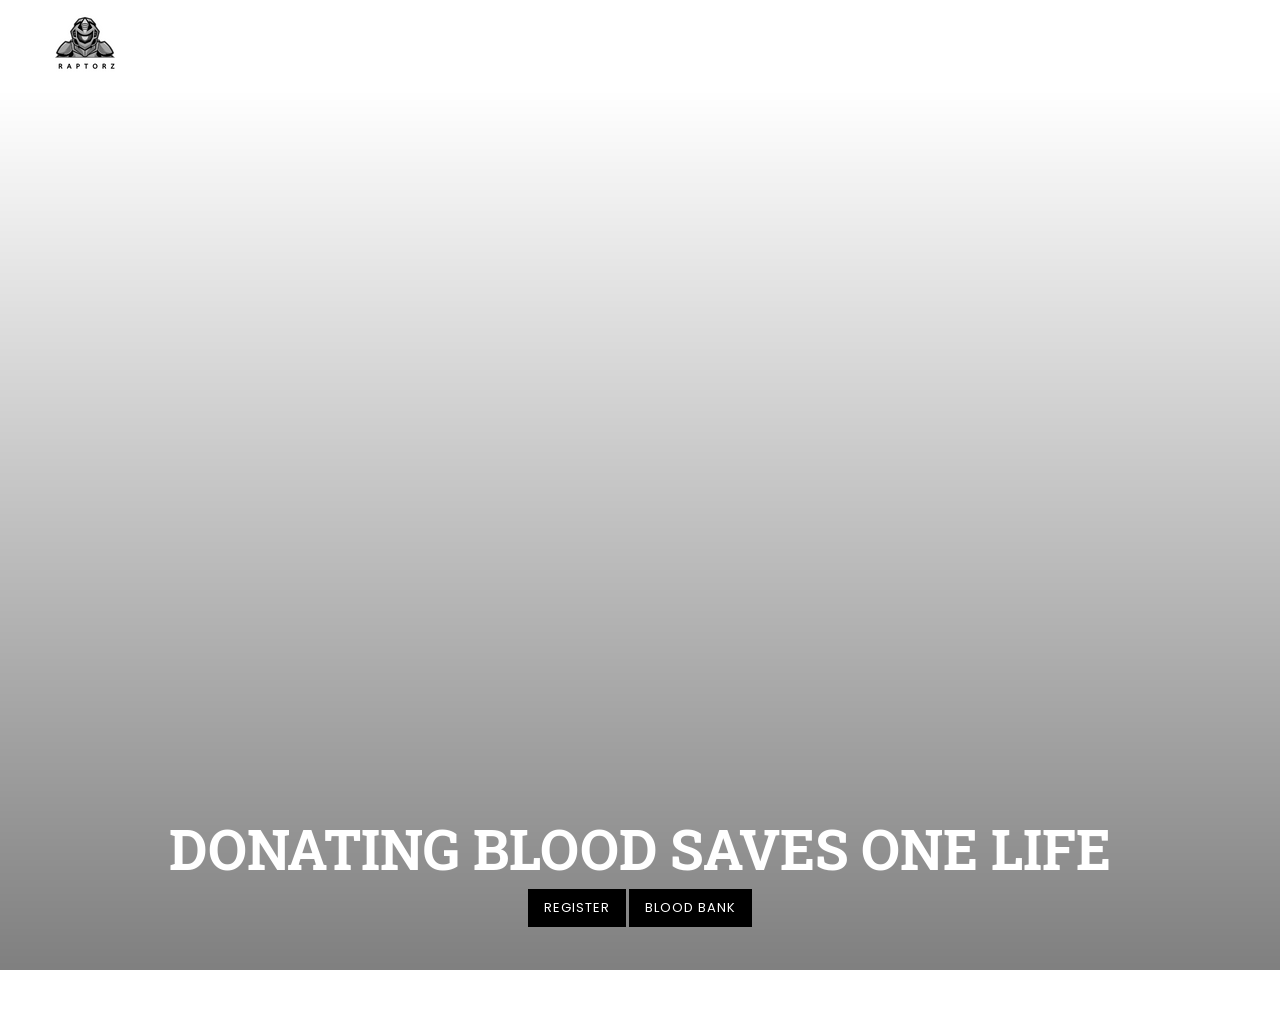
==== index.html @ 418ac095 "Add files via upload" ====
<!DOCTYPE html>
<html class="no-js" lang="en">
<head>
<meta http-equiv="Content-Type" content="text/html; charset=utf-8" />
<meta http-equiv="x-ua-compatible" content="ie=edge">
<title>Blood &ndash; Donor</title>
<meta name="description" content="description">
<meta name="viewport" content="width=device-width, initial-scale=1">
<!-- Favicon -->
<link rel="shortcut icon" href="assets/images/favicon.png" />
<!-- Plugins CSS -->
<link rel="stylesheet" href="assets/css/plugins.css">
<!-- Bootstap CSS -->
<link rel="stylesheet" href="assets/css/bootstrap.min.css">
<!-- Main Style CSS -->
<link rel="stylesheet" href="assets/css/style.css">
<link rel="stylesheet" href="assets/css/responsive.css">
</head>
<body class="contact-template page-template belle">
<div class="pageWrapper">
     <!--Header-->
        <div class="header-wrap animated d-flex">
            <div class="container-fluid">        
                <div class="row align-items-center">
                    <!--Desktop Logo-->
                    <div class="logo col-md-2 col-lg-2 d-none d-lg-block">
                        <a href="index.html">
                            <img src="assets/images/RaptorLOGO.png"  />
                        </a>
                    </div>
                    <!--End Desktop Logo-->
                    <div class="col-2 col-sm-3 col-md-3 col-lg-8">
                        <div class="d-block d-lg-none">
                            <button type="button" class="btn--link site-header__menu js-mobile-nav-toggle mobile-nav--open">
                                <i class="icon anm anm-times-l"></i>
                                <i class="anm anm-bars-r"></i>
                            </button>
                        </div>

                    </div>
                    <div class="col-6 col-sm-6 col-md-6 col-lg-2 d-block d-lg-none mobile-logo">
                        <div class="logo">
                            <a href="index.html">
                                <img src="assets/images/RaptorLOGO.png" />
                            </a>
                        </div>
                    </div>
                </div>
            </div>
        </div>
        <!--End Header--> 
    <!--Body Content-->
    <div id="page-content">

    	<div class="slideshow slideshow-wrapper pb-section sliderFull">
        	<div class="home-slideshow">
            	<div class="slide">
                	<div class="blur-up lazyload bg-size">
                        <img class="blur-up lazyload bg-img" data-src="assets/images/ptfbg.png" src="assets/images/ptfbg.png" alt="Shop Our New Collection" title="Shop Our New Collection" />
                        <div class="slideshow__text-wrap slideshow__overlay classic bottom">
                            <div class="slideshow__text-content bottom">
                                <div class="wrap-caption center">
                                        <h1 class="h1 mega-title slideshow__title">Donating blood saves one life</h1>
                                        <a class="btn custom-btn" href="BloodDonor.html">Register</a>
                                        <a class="btn custom-btn" href="https://forms.office.com/Pages/ResponsePage.aspx?id=eGccqP1QKUSh0EuELaYt2qhG_12hrlFEmVTxSHQNQ65UQ1cyWE9VOEJaWlQyM1AzRkZQV09GOU1aQS4u">Blood Bank</a>
                                    </div>
                            </div>
                        </div>
                    </div>
                </div>
            </div>
        </div>
      </div>
    </div>
    
     <!-- Including Jquery -->
     <script src="assets/js/vendor/jquery-3.3.1.min.js"></script>
     <script src="assets/js/vendor/modernizr-3.6.0.min.js"></script>
     <script src="assets/js/vendor/jquery.cookie.js"></script>
     <script src="assets/js/vendor/wow.min.js"></script>
     <!-- Including Javascript -->
     <script src="assets/js/bootstrap.min.js"></script>
     <script src="assets/js/plugins.js"></script>
     <script src="assets/js/popper.min.js"></script>
     <script src="assets/js/lazysizes.js"></script>
     <script src="assets/js/main.js"></script>
</div>
</body>

</html>
---- assets/css/plugins.css ----
.ui-helper-hidden{display:none}.ui-helper-hidden-accessible{border:0;clip:rect(0 0 0 0);height:1px;margin:-1px;overflow:hidden;padding:0;position:absolute;width:1px}.ui-helper-reset{margin:0;padding:0;border:0;outline:0;line-height:1.3;text-decoration:none;font-size:100%;list-style:none}.ui-helper-clearfix:before,.ui-helper-clearfix:after{content:"";display:table;border-collapse:collapse}.ui-helper-clearfix:after{clear:both}.ui-helper-clearfix{min-height:0}.ui-helper-zfix{width:100%;height:100%;top:0;left:0;position:absolute;opacity:0;filter:Alpha(Opacity=0)}.ui-front{z-index:100}.ui-state-disabled{cursor:default!important}.ui-icon{display:block;text-indent:-99999px;overflow:hidden;background-repeat:no-repeat}.ui-widget-overlay{position:fixed;top:0;left:0;width:100%;height:100%}.ui-accordion .ui-accordion-header{display:block;cursor:pointer;position:relative;margin:2px 0 0 0;padding:.5em .5em .5em .7em;min-height:0;font-size:100%}.ui-accordion .ui-accordion-icons{padding-left:2.2em}.ui-accordion .ui-accordion-icons .ui-accordion-icons{padding-left:2.2em}.ui-accordion .ui-accordion-header .ui-accordion-header-icon{position:absolute;left:.5em;top:50%;margin-top:-8px}.ui-accordion .ui-accordion-content{padding:1em 2.2em;border-top:0;overflow:auto}.ui-autocomplete{position:absolute;top:0;left:0;cursor:default}.ui-button{display:inline-block;position:relative;padding:0;line-height:normal;margin-right:.1em;cursor:pointer;vertical-align:middle;text-align:center;overflow:visible}.ui-button,.ui-button:link,.ui-button:visited,.ui-button:hover,.ui-button:active{text-decoration:none}.ui-button-icon-only{width:2.2em}button.ui-button-icon-only{width:2.4em}.ui-button-icons-only{width:3.4em}button.ui-button-icons-only{width:3.7em}.ui-button .ui-button-text{display:block;line-height:normal}.ui-button-text-only .ui-button-text{padding:.4em 1em}.ui-button-icon-only .ui-button-text,.ui-button-icons-only .ui-button-text{padding:.4em;text-indent:-9999999px}.ui-button-text-icon-primary .ui-button-text,.ui-button-text-icons .ui-button-text{padding:.4em 1em .4em 2.1em}.ui-button-text-icon-secondary .ui-button-text,.ui-button-text-icons .ui-button-text{padding:.4em 2.1em .4em 1em}.ui-button-text-icons .ui-button-text{padding-left:2.1em;padding-right:2.1em}input.ui-button{padding:.4em 1em}.ui-button-icon-only .ui-icon,.ui-button-text-icon-primary .ui-icon,.ui-button-text-icon-secondary .ui-icon,.ui-button-text-icons .ui-icon,.ui-button-icons-only .ui-icon{position:absolute;top:50%;margin-top:-8px}.ui-button-icon-only .ui-icon{left:50%;margin-left:-8px}.ui-button-text-icon-primary .ui-button-icon-primary,.ui-button-text-icons .ui-button-icon-primary,.ui-button-icons-only .ui-button-icon-primary{left:.5em}.ui-button-text-icon-secondary .ui-button-icon-secondary,.ui-button-text-icons .ui-button-icon-secondary,.ui-button-icons-only .ui-button-icon-secondary{right:.5em}.ui-buttonset{margin-right:7px}.ui-buttonset .ui-button{margin-left:0;margin-right:-.3em}input.ui-button::-moz-focus-inner,button.ui-button::-moz-focus-inner{border:0;padding:0}.ui-datepicker{width:17em;padding:.2em .2em 0;display:none}.ui-datepicker .ui-datepicker-header{position:relative;padding:.2em 0}.ui-datepicker .ui-datepicker-prev,.ui-datepicker .ui-datepicker-next{position:absolute;top:2px;width:1.8em;height:1.8em}.ui-datepicker .ui-datepicker-prev-hover,.ui-datepicker .ui-datepicker-next-hover{top:1px}.ui-datepicker .ui-datepicker-prev{left:2px}.ui-datepicker .ui-datepicker-next{right:2px}.ui-datepicker .ui-datepicker-prev-hover{left:1px}.ui-datepicker .ui-datepicker-next-hover{right:1px}.ui-datepicker .ui-datepicker-prev span,.ui-datepicker .ui-datepicker-next span{display:block;position:absolute;left:50%;margin-left:-8px;top:50%;margin-top:-8px}.ui-datepicker .ui-datepicker-title{margin:0 2.3em;line-height:1.8em;text-align:center}.ui-datepicker .ui-datepicker-title select{font-size:1em;margin:1px 0}.ui-datepicker select.ui-datepicker-month,.ui-datepicker select.ui-datepicker-year{width:45%}.ui-datepicker table{width:100%;font-size:.9em;border-collapse:collapse;margin:0 0 .4em}.ui-datepicker th{padding:.7em .3em;text-align:center;font-weight:700;border:0}.ui-datepicker td{border:0;padding:1px}.ui-datepicker td span,.ui-datepicker td a{display:block;padding:.2em;text-align:right;text-decoration:none}.ui-datepicker .ui-datepicker-buttonpane{background-image:none;margin:.7em 0 0 0;padding:0 .2em;border-left:0;border-right:0;border-bottom:0}.ui-datepicker .ui-datepicker-buttonpane button{float:right;margin:.5em .2em .4em;cursor:pointer;padding:.2em .6em .3em .6em;width:auto;overflow:visible}.ui-datepicker .ui-datepicker-buttonpane button.ui-datepicker-current{float:left}.ui-datepicker.ui-datepicker-multi{width:auto}.ui-datepicker-multi .ui-datepicker-group{float:left}.ui-datepicker-multi .ui-datepicker-group table{width:95%;margin:0 auto .4em}.ui-datepicker-multi-2 .ui-datepicker-group{width:50%}.ui-datepicker-multi-3 .ui-datepicker-group{width:33.3%}.ui-datepicker-multi-4 .ui-datepicker-group{width:25%}.ui-datepicker-multi .ui-datepicker-group-last .ui-datepicker-header,.ui-datepicker-multi .ui-datepicker-group-middle .ui-datepicker-header{border-left-width:0}.ui-datepicker-multi .ui-datepicker-buttonpane{clear:left}.ui-datepicker-row-break{clear:both;width:100%;font-size:0}.ui-datepicker-rtl{direction:rtl}.ui-datepicker-rtl .ui-datepicker-prev{right:2px;left:auto}.ui-datepicker-rtl .ui-datepicker-next{left:2px;right:auto}.ui-datepicker-rtl .ui-datepicker-prev:hover{right:1px;left:auto}.ui-datepicker-rtl .ui-datepicker-next:hover{left:1px;right:auto}.ui-datepicker-rtl .ui-datepicker-buttonpane{clear:right}.ui-datepicker-rtl .ui-datepicker-buttonpane button{float:left}.ui-datepicker-rtl .ui-datepicker-buttonpane button.ui-datepicker-current,.ui-datepicker-rtl .ui-datepicker-group{float:right}.ui-datepicker-rtl .ui-datepicker-group-last .ui-datepicker-header,.ui-datepicker-rtl .ui-datepicker-group-middle .ui-datepicker-header{border-right-width:0;border-left-width:1px}.ui-dialog{overflow:hidden;position:absolute;top:0;left:0;padding:.2em;outline:0}.ui-dialog .ui-dialog-titlebar{padding:.4em 1em;position:relative}.ui-dialog .ui-dialog-title{float:left;margin:.1em 0;white-space:nowrap;width:90%;overflow:hidden;text-overflow:ellipsis}.ui-dialog .ui-dialog-titlebar-close{position:absolute;right:.3em;top:50%;width:20px;margin:-10px 0 0 0;padding:1px;height:20px}.ui-dialog .ui-dialog-content{position:relative;border:0;padding:.5em 1em;background:none;overflow:auto}.ui-dialog .ui-dialog-buttonpane{text-align:left;border-width:1px 0 0 0;background-image:none;margin-top:.5em;padding:.3em 1em .5em .4em}.ui-dialog .ui-dialog-buttonpane .ui-dialog-buttonset{float:right}.ui-dialog .ui-dialog-buttonpane button{margin:.5em .4em .5em 0;cursor:pointer}.ui-dialog .ui-resizable-se{width:12px;height:12px;right:-5px;bottom:-5px;background-position:16px 16px}.ui-draggable .ui-dialog-titlebar{cursor:move}.ui-draggable-handle{-ms-touch-action:none;touch-action:none}.ui-menu{list-style:none;padding:0;margin:0;display:block;outline:none}.ui-menu .ui-menu{position:absolute}.ui-menu .ui-menu-item{position:relative;margin:0;padding:3px 1em 3px .4em;cursor:pointer;min-height:0;list-style-image:url([data-uri])}.ui-menu .ui-menu-divider{margin:5px 0;height:0;font-size:0;line-height:0;border-width:1px 0 0 0}.ui-menu .ui-state-focus,.ui-menu .ui-state-active{margin:-1px}.ui-menu-icons{position:relative}.ui-menu-icons .ui-menu-item{padding-left:2em}.ui-menu .ui-icon{position:absolute;top:0;bottom:0;left:.2em;margin:auto 0}.ui-menu .ui-menu-icon{left:auto;right:0}.ui-progressbar{height:2em;text-align:left;overflow:hidden}.ui-progressbar .ui-progressbar-value{margin:-1px;height:100%}.ui-progressbar .ui-progressbar-overlay{background:url([data-uri]);height:100%;filter:alpha(opacity=25);opacity:.25}.ui-progressbar-indeterminate .ui-progressbar-value{background-image:none}.ui-resizable{position:relative}.ui-resizable-handle{position:absolute;font-size:.1px;display:block;-ms-touch-action:none;touch-action:none}.ui-resizable-disabled .ui-resizable-handle,.ui-resizable-autohide .ui-resizable-handle{display:none}.ui-resizable-n{cursor:n-resize;height:7px;width:100%;top:-5px;left:0}.ui-resizable-s{cursor:s-resize;height:7px;width:100%;bottom:-5px;left:0}.ui-resizable-e{cursor:e-resize;width:7px;right:-5px;top:0;height:100%}.ui-resizable-w{cursor:w-resize;width:7px;left:-5px;top:0;height:100%}.ui-resizable-se{cursor:se-resize;width:12px;height:12px;right:1px;bottom:1px}.ui-resizable-sw{cursor:sw-resize;width:9px;height:9px;left:-5px;bottom:-5px}.ui-resizable-nw{cursor:nw-resize;width:9px;height:9px;left:-5px;top:-5px}.ui-resizable-ne{cursor:ne-resize;width:9px;height:9px;right:-5px;top:-5px}.ui-selectable{-ms-touch-action:none;touch-action:none}.ui-selectable-helper{position:absolute;z-index:100;border:1px dotted black}.ui-selectmenu-menu{padding:0;margin:0;position:absolute;top:0;left:0;display:none}.ui-selectmenu-menu .ui-menu{overflow:auto;overflow-x:hidden;padding-bottom:1px}.ui-selectmenu-menu .ui-menu .ui-selectmenu-optgroup{font-size:1em;font-weight:700;line-height:1.5;padding:2px .4em;margin:.5em 0 0 0;height:auto;border:0}.ui-selectmenu-open{display:block}.ui-selectmenu-button{display:inline-block;overflow:hidden;position:relative;text-decoration:none;cursor:pointer}.ui-selectmenu-button span.ui-icon{right:.5em;left:auto;margin-top:-8px;position:absolute;top:50%}.ui-selectmenu-button span.ui-selectmenu-text{text-align:left;padding:.4em 2.1em .4em 1em;display:block;line-height:1.4;overflow:hidden;text-overflow:ellipsis;white-space:nowrap}.ui-slider{position:relative;text-align:left}.ui-slider .ui-slider-handle{position:absolute;z-index:2;width:1.2em;height:1.2em;cursor:default;-ms-touch-action:none;touch-action:none}.ui-slider .ui-slider-range{position:absolute;z-index:1;font-size:.7em;display:block;border:0;background-position:0 0}.ui-slider.ui-state-disabled .ui-slider-handle,.ui-slider.ui-state-disabled .ui-slider-range{filter:inherit}.ui-slider-horizontal{height:.8em}.ui-slider-horizontal .ui-slider-handle{top:-.3em;margin-left:-.6em}.ui-slider-horizontal .ui-slider-range{top:0;height:100%}.ui-slider-horizontal .ui-slider-range-min{left:0}.ui-slider-horizontal .ui-slider-range-max{right:0}.ui-slider-vertical{width:.8em;height:100px}.ui-slider-vertical .ui-slider-handle{left:-.3em;margin-left:0;margin-bottom:-.6em}.ui-slider-vertical .ui-slider-range{left:0;width:100%}.ui-slider-vertical .ui-slider-range-min{bottom:0}.ui-slider-vertical .ui-slider-range-max{top:0}.ui-sortable-handle{-ms-touch-action:none;touch-action:none}.ui-spinner{position:relative;display:inline-block;overflow:hidden;padding:0;vertical-align:middle}.ui-spinner-input{border:none;background:none;color:inherit;padding:0;margin:.2em 0;vertical-align:middle;margin-left:.4em;margin-right:22px}.ui-spinner-button{width:16px;height:50%;font-size:.5em;padding:0;margin:0;text-align:center;position:absolute;cursor:default;display:block;overflow:hidden;right:0}.ui-spinner a.ui-spinner-button{border-top:none;border-bottom:none;border-right:none}.ui-spinner .ui-icon{position:absolute;margin-top:-8px;top:50%;left:0}.ui-spinner-up{top:0}.ui-spinner-down{bottom:0}.ui-spinner .ui-icon-triangle-1-s{background-position:-65px -16px}.ui-tabs{position:relative;padding:.2em}.ui-tabs .ui-tabs-nav{margin:0;padding:.2em .2em 0}.ui-tabs .ui-tabs-nav li{list-style:none;float:left;position:relative;top:0;margin:1px .2em 0 0;border-bottom-width:0;padding:0;white-space:nowrap}.ui-tabs .ui-tabs-nav .ui-tabs-anchor{float:left;padding:.5em 1em;text-decoration:none}.ui-tabs .ui-tabs-nav li.ui-tabs-active{margin-bottom:-1px;padding-bottom:1px}.ui-tabs .ui-tabs-nav li.ui-tabs-active .ui-tabs-anchor,.ui-tabs .ui-tabs-nav li.ui-state-disabled .ui-tabs-anchor,.ui-tabs .ui-tabs-nav li.ui-tabs-loading .ui-tabs-anchor{cursor:text}.ui-tabs-collapsible .ui-tabs-nav li.ui-tabs-active .ui-tabs-anchor{cursor:pointer}.ui-tabs .ui-tabs-panel{display:block;border-width:0;padding:1em 1.4em;background:none}.ui-tooltip{padding:8px;position:absolute;z-index:9999;max-width:300px;-webkit-box-shadow:0 0 5px #aaa;box-shadow:0 0 5px #aaa}body .ui-tooltip{border-width:2px}.ui-widget{font-family:Verdana,Arial,sans-serif;font-size:1.1em}.ui-widget .ui-widget{font-size:1em}.ui-widget input,.ui-widget select,.ui-widget textarea,.ui-widget button{font-family:Verdana,Arial,sans-serif;font-size:1em}.ui-widget-content{border:1px solid #aaa;background:#fff;color:#222}.ui-widget-content a{color:#222}.ui-widget-header{border:1px solid #aaa;background:#ccc;color:#222;font-weight:700}.ui-widget-header a{color:#222}.ui-state-default,.ui-widget-content .ui-state-default,.ui-widget-header .ui-state-default{border:1px solid #d3d3d3;background:#e6e6e6;font-weight:400;color:#555}.ui-state-default a,.ui-state-default a:link,.ui-state-default a:visited{color:#555;text-decoration:none}.ui-state-hover,.ui-widget-content .ui-state-hover,.ui-widget-header .ui-state-hover,.ui-state-focus,.ui-widget-content .ui-state-focus,.ui-widget-header .ui-state-focus{border:1px solid #999;background:#dadada;font-weight:400;color:#212121}.ui-state-hover a,.ui-state-hover a:hover,.ui-state-hover a:link,.ui-state-hover a:visited,.ui-state-focus a,.ui-state-focus a:hover,.ui-state-focus a:link,.ui-state-focus a:visited{color:#212121;text-decoration:none}.ui-state-active,.ui-widget-content .ui-state-active,.ui-widget-header .ui-state-active{border:1px solid #aaa;background:#fff;font-weight:400;color:#212121}.ui-state-active a,.ui-state-active a:link,.ui-state-active a:visited{color:#212121;text-decoration:none}.ui-state-highlight,.ui-widget-content .ui-state-highlight,.ui-widget-header .ui-state-highlight{border:1px solid #fcefa1;background:#fbf9ee;color:#363636}.ui-state-highlight a,.ui-widget-content .ui-state-highlight a,.ui-widget-header .ui-state-highlight a{color:#363636}.ui-state-error,.ui-widget-content .ui-state-error,.ui-widget-header .ui-state-error{border:1px solid #cd0a0a;background:#fef1ec;color:#cd0a0a}.ui-state-error a,.ui-widget-content .ui-state-error a,.ui-widget-header .ui-state-error a{color:#cd0a0a}.ui-state-error-text,.ui-widget-content .ui-state-error-text,.ui-widget-header .ui-state-error-text{color:#cd0a0a}.ui-priority-primary,.ui-widget-content .ui-priority-primary,.ui-widget-header .ui-priority-primary{font-weight:700}.ui-priority-secondary,.ui-widget-content .ui-priority-secondary,.ui-widget-header .ui-priority-secondary{opacity:.7;filter:Alpha(Opacity=70);font-weight:400}.ui-state-disabled,.ui-widget-content .ui-state-disabled,.ui-widget-header .ui-state-disabled{opacity:.35;filter:Alpha(Opacity=35);background-image:none}.ui-state-disabled .ui-icon{filter:Alpha(Opacity=35)}.ui-icon{width:16px;height:16px}.ui-icon,.ui-widget-content .ui-icon{background-image:url(images/ui-icons_222222_256x240.png)}.ui-widget-header .ui-icon{background-image:url(images/ui-icons_222222_256x240.png)}.ui-state-default .ui-icon{background-image:url(images/ui-icons_888888_256x240.png)}.ui-state-hover .ui-icon,.ui-state-focus .ui-icon{background-image:url(images/ui-icons_454545_256x240.png)}.ui-state-active .ui-icon{background-image:url(images/ui-icons_454545_256x240.png)}.ui-state-highlight .ui-icon{background-image:url(images/ui-icons_2e83ff_256x240.png)}.ui-state-error .ui-icon,.ui-state-error-text .ui-icon{background-image:url(images/ui-icons_cd0a0a_256x240.png)}.ui-icon-blank{background-position:16px 16px}.ui-icon-carat-1-n{background-position:0 0}.ui-icon-carat-1-ne{background-position:-16px 0}.ui-icon-carat-1-e{background-position:-32px 0}.ui-icon-carat-1-se{background-position:-48px 0}.ui-icon-carat-1-s{background-position:-64px 0}.ui-icon-carat-1-sw{background-position:-80px 0}.ui-icon-carat-1-w{background-position:-96px 0}.ui-icon-carat-1-nw{background-position:-112px 0}.ui-icon-carat-2-n-s{background-position:-128px 0}.ui-icon-carat-2-e-w{background-position:-144px 0}.ui-icon-triangle-1-n{background-position:0 -16px}.ui-icon-triangle-1-ne{background-position:-16px -16px}.ui-icon-triangle-1-e{background-position:-32px -16px}.ui-icon-triangle-1-se{background-position:-48px -16px}.ui-icon-triangle-1-s{background-position:-64px -16px}.ui-icon-triangle-1-sw{background-position:-80px -16px}.ui-icon-triangle-1-w{background-position:-96px -16px}.ui-icon-triangle-1-nw{background-position:-112px -16px}.ui-icon-triangle-2-n-s{background-position:-128px -16px}.ui-icon-triangle-2-e-w{background-position:-144px -16px}.ui-icon-arrow-1-n{background-position:0 -32px}.ui-icon-arrow-1-ne{background-position:-16px -32px}.ui-icon-arrow-1-e{background-position:-32px -32px}.ui-icon-arrow-1-se{background-position:-48px -32px}.ui-icon-arrow-1-s{background-position:-64px -32px}.ui-icon-arrow-1-sw{background-position:-80px -32px}.ui-icon-arrow-1-w{background-position:-96px -32px}.ui-icon-arrow-1-nw{background-position:-112px -32px}.ui-icon-arrow-2-n-s{background-position:-128px -32px}.ui-icon-arrow-2-ne-sw{background-position:-144px -32px}.ui-icon-arrow-2-e-w{background-position:-160px -32px}.ui-icon-arrow-2-se-nw{background-position:-176px -32px}.ui-icon-arrowstop-1-n{background-position:-192px -32px}.ui-icon-arrowstop-1-e{background-position:-208px -32px}.ui-icon-arrowstop-1-s{background-position:-224px -32px}.ui-icon-arrowstop-1-w{background-position:-240px -32px}.ui-icon-arrowthick-1-n{background-position:0 -48px}.ui-icon-arrowthick-1-ne{background-position:-16px -48px}.ui-icon-arrowthick-1-e{background-position:-32px -48px}.ui-icon-arrowthick-1-se{background-position:-48px -48px}.ui-icon-arrowthick-1-s{background-position:-64px -48px}.ui-icon-arrowthick-1-sw{background-position:-80px -48px}.ui-icon-arrowthick-1-w{background-position:-96px -48px}.ui-icon-arrowthick-1-nw{background-position:-112px -48px}.ui-icon-arrowthick-2-n-s{background-position:-128px -48px}.ui-icon-arrowthick-2-ne-sw{background-position:-144px -48px}.ui-icon-arrowthick-2-e-w{background-position:-160px -48px}.ui-icon-arrowthick-2-se-nw{background-position:-176px -48px}.ui-icon-arrowthickstop-1-n{background-position:-192px -48px}.ui-icon-arrowthickstop-1-e{background-position:-208px -48px}.ui-icon-arrowthickstop-1-s{background-position:-224px -48px}.ui-icon-arrowthickstop-1-w{background-position:-240px -48px}.ui-icon-arrowreturnthick-1-w{background-position:0 -64px}.ui-icon-arrowreturnthick-1-n{background-position:-16px -64px}.ui-icon-arrowreturnthick-1-e{background-position:-32px -64px}.ui-icon-arrowreturnthick-1-s{background-position:-48px -64px}.ui-icon-arrowreturn-1-w{background-position:-64px -64px}.ui-icon-arrowreturn-1-n{background-position:-80px -64px}.ui-icon-arrowreturn-1-e{background-position:-96px -64px}.ui-icon-arrowreturn-1-s{background-position:-112px -64px}.ui-icon-arrowrefresh-1-w{background-position:-128px -64px}.ui-icon-arrowrefresh-1-n{background-position:-144px -64px}.ui-icon-arrowrefresh-1-e{background-position:-160px -64px}.ui-icon-arrowrefresh-1-s{background-position:-176px -64px}.ui-icon-arrow-4{background-position:0 -80px}.ui-icon-arrow-4-diag{background-position:-16px -80px}.ui-icon-extlink{background-position:-32px -80px}.ui-icon-newwin{background-position:-48px -80px}.ui-icon-refresh{background-position:-64px -80px}.ui-icon-shuffle{background-position:-80px -80px}.ui-icon-transfer-e-w{background-position:-96px -80px}.ui-icon-transferthick-e-w{background-position:-112px -80px}.ui-icon-folder-collapsed{background-position:0 -96px}.ui-icon-folder-open{background-position:-16px -96px}.ui-icon-document{background-position:-32px -96px}.ui-icon-document-b{background-position:-48px -96px}.ui-icon-note{background-position:-64px -96px}.ui-icon-mail-closed{background-position:-80px -96px}.ui-icon-mail-open{background-position:-96px -96px}.ui-icon-suitcase{background-position:-112px -96px}.ui-icon-comment{background-position:-128px -96px}.ui-icon-person{background-position:-144px -96px}.ui-icon-print{background-position:-160px -96px}.ui-icon-trash{background-position:-176px -96px}.ui-icon-locked{background-position:-192px -96px}.ui-icon-unlocked{background-position:-208px -96px}.ui-icon-bookmark{background-position:-224px -96px}.ui-icon-tag{background-position:-240px -96px}.ui-icon-home{background-position:0 -112px}.ui-icon-flag{background-position:-16px -112px}.ui-icon-calendar{background-position:-32px -112px}.ui-icon-cart{background-position:-48px -112px}.ui-icon-pencil{background-position:-64px -112px}.ui-icon-clock{background-position:-80px -112px}.ui-icon-disk{background-position:-96px -112px}.ui-icon-calculator{background-position:-112px -112px}.ui-icon-zoomin{background-position:-128px -112px}.ui-icon-zoomout{background-position:-144px -112px}.ui-icon-search{background-position:-160px -112px}.ui-icon-wrench{background-position:-176px -112px}.ui-icon-gear{background-position:-192px -112px}.ui-icon-heart{background-position:-208px -112px}.ui-icon-star{background-position:-224px -112px}.ui-icon-link{background-position:-240px -112px}.ui-icon-cancel{background-position:0 -128px}.ui-icon-plus{background-position:-16px -128px}.ui-icon-plusthick{background-position:-32px -128px}.ui-icon-minus{background-position:-48px -128px}.ui-icon-minusthick{background-position:-64px -128px}.ui-icon-close{background-position:-80px -128px}.ui-icon-closethick{background-position:-96px -128px}.ui-icon-key{background-position:-112px -128px}.ui-icon-lightbulb{background-position:-128px -128px}.ui-icon-scissors{background-position:-144px -128px}.ui-icon-clipboard{background-position:-160px -128px}.ui-icon-copy{background-position:-176px -128px}.ui-icon-contact{background-position:-192px -128px}.ui-icon-image{background-position:-208px -128px}.ui-icon-video{background-position:-224px -128px}.ui-icon-script{background-position:-240px -128px}.ui-icon-alert{background-position:0 -144px}.ui-icon-info{background-position:-16px -144px}.ui-icon-notice{background-position:-32px -144px}.ui-icon-help{background-position:-48px -144px}.ui-icon-check{background-position:-64px -144px}.ui-icon-bullet{background-position:-80px -144px}.ui-icon-radio-on{background-position:-96px -144px}.ui-icon-radio-off{background-position:-112px -144px}.ui-icon-pin-w{background-position:-128px -144px}.ui-icon-pin-s{background-position:-144px -144px}.ui-icon-play{background-position:0 -160px}.ui-icon-pause{background-position:-16px -160px}.ui-icon-seek-next{background-position:-32px -160px}.ui-icon-seek-prev{background-position:-48px -160px}.ui-icon-seek-end{background-position:-64px -160px}.ui-icon-seek-start{background-position:-80px -160px}.ui-icon-seek-first{background-position:-80px -160px}.ui-icon-stop{background-position:-96px -160px}.ui-icon-eject{background-position:-112px -160px}.ui-icon-volume-off{background-position:-128px -160px}.ui-icon-volume-on{background-position:-144px -160px}.ui-icon-power{background-position:0 -176px}.ui-icon-signal-diag{background-position:-16px -176px}.ui-icon-signal{background-position:-32px -176px}.ui-icon-battery-0{background-position:-48px -176px}.ui-icon-battery-1{background-position:-64px -176px}.ui-icon-battery-2{background-position:-80px -176px}.ui-icon-battery-3{background-position:-96px -176px}.ui-icon-circle-plus{background-position:0 -192px}.ui-icon-circle-minus{background-position:-16px -192px}.ui-icon-circle-close{background-position:-32px -192px}.ui-icon-circle-triangle-e{background-position:-48px -192px}.ui-icon-circle-triangle-s{background-position:-64px -192px}.ui-icon-circle-triangle-w{background-position:-80px -192px}.ui-icon-circle-triangle-n{background-position:-96px -192px}.ui-icon-circle-arrow-e{background-position:-112px -192px}.ui-icon-circle-arrow-s{background-position:-128px -192px}.ui-icon-circle-arrow-w{background-position:-144px -192px}.ui-icon-circle-arrow-n{background-position:-160px -192px}.ui-icon-circle-zoomin{background-position:-176px -192px}.ui-icon-circle-zoomout{background-position:-192px -192px}.ui-icon-circle-check{background-position:-208px -192px}.ui-icon-circlesmall-plus{background-position:0 -208px}.ui-icon-circlesmall-minus{background-position:-16px -208px}.ui-icon-circlesmall-close{background-position:-32px -208px}.ui-icon-squaresmall-plus{background-position:-48px -208px}.ui-icon-squaresmall-minus{background-position:-64px -208px}.ui-icon-squaresmall-close{background-position:-80px -208px}.ui-icon-grip-dotted-vertical{background-position:0 -224px}.ui-icon-grip-dotted-horizontal{background-position:-16px -224px}.ui-icon-grip-solid-vertical{background-position:-32px -224px}.ui-icon-grip-solid-horizontal{background-position:-48px -224px}.ui-icon-gripsmall-diagonal-se{background-position:-64px -224px}.ui-icon-grip-diagonal-se{background-position:-80px -224px}.ui-corner-all,.ui-corner-top,.ui-corner-left,.ui-corner-tl{border-top-left-radius:4px}.ui-corner-all,.ui-corner-top,.ui-corner-right,.ui-corner-tr{border-top-right-radius:4px}.ui-corner-all,.ui-corner-bottom,.ui-corner-left,.ui-corner-bl{border-bottom-left-radius:4px}.ui-corner-all,.ui-corner-bottom,.ui-corner-right,.ui-corner-br{border-bottom-right-radius:4px}.ui-widget-overlay{background:#aaa url(images/ui-bg_flat_0_aaaaaa_40x100.png) 50% 50% repeat-x;opacity:.3;filter:Alpha(Opacity=30)}.ui-widget-shadow{margin:-8px 0 0 -8px;padding:8px;background:#aaa url(images/ui-bg_flat_0_aaaaaa_40x100.png) 50% 50% repeat-x;opacity:.3;filter:Alpha(Opacity=30);border-radius:8px}

.animated{-webkit-animation-duration:1s;animation-duration:1s;-webkit-animation-fill-mode:both;animation-fill-mode:both}.animated.infinite{-webkit-animation-iteration-count:infinite;animation-iteration-count:infinite}.animated.hinge{-webkit-animation-duration:2s;animation-duration:2s}.animated.bounceIn,.animated.bounceOut{-webkit-animation-duration:.75s;animation-duration:.75s}.animated.flipOutX,.animated.flipOutY{-webkit-animation-duration:.75s;animation-duration:.75s}@-webkit-keyframes bounce{20%,53%,80%,from,to{-webkit-animation-timing-function:cubic-bezier(.215,.61,.355,1);animation-timing-function:cubic-bezier(.215,.61,.355,1);-webkit-transform:translate3d(0,0,0);transform:translate3d(0,0,0)}40%,43%{-webkit-animation-timing-function:cubic-bezier(.755,.050,.855,.060);animation-timing-function:cubic-bezier(.755,.050,.855,.060);-webkit-transform:translate3d(0,-30px,0);transform:translate3d(0,-30px,0)}70%{-webkit-animation-timing-function:cubic-bezier(.755,.050,.855,.060);animation-timing-function:cubic-bezier(.755,.050,.855,.060);-webkit-transform:translate3d(0,-15px,0);transform:translate3d(0,-15px,0)}90%{-webkit-transform:translate3d(0,-4px,0);transform:translate3d(0,-4px,0)}}@keyframes bounce{20%,53%,80%,from,to{-webkit-animation-timing-function:cubic-bezier(.215,.61,.355,1);animation-timing-function:cubic-bezier(.215,.61,.355,1);-webkit-transform:translate3d(0,0,0);transform:translate3d(0,0,0)}40%,43%{-webkit-animation-timing-function:cubic-bezier(.755,.050,.855,.060);animation-timing-function:cubic-bezier(.755,.050,.855,.060);-webkit-transform:translate3d(0,-30px,0);transform:translate3d(0,-30px,0)}70%{-webkit-animation-timing-function:cubic-bezier(.755,.050,.855,.060);animation-timing-function:cubic-bezier(.755,.050,.855,.060);-webkit-transform:translate3d(0,-15px,0);transform:translate3d(0,-15px,0)}90%{-webkit-transform:translate3d(0,-4px,0);transform:translate3d(0,-4px,0)}}.bounce{-webkit-animation-name:bounce;animation-name:bounce;-webkit-transform-origin:center bottom;transform-origin:center bottom}@-webkit-keyframes flash{50%,from,to{opacity:1}25%,75%{opacity:0}}@keyframes flash{50%,from,to{opacity:1}25%,75%{opacity:0}}.flash{-webkit-animation-name:flash;animation-name:flash}@-webkit-keyframes pulse{from{-webkit-transform:scale3d(1,1,1);transform:scale3d(1,1,1)}50%{-webkit-transform:scale3d(1.05,1.05,1.05);transform:scale3d(1.05,1.05,1.05)}to{-webkit-transform:scale3d(1,1,1);transform:scale3d(1,1,1)}}@keyframes pulse{from{-webkit-transform:scale3d(1,1,1);transform:scale3d(1,1,1)}50%{-webkit-transform:scale3d(1.05,1.05,1.05);transform:scale3d(1.05,1.05,1.05)}to{-webkit-transform:scale3d(1,1,1);transform:scale3d(1,1,1)}}.pulse{-webkit-animation-name:pulse;animation-name:pulse}@-webkit-keyframes rubberBand{from{-webkit-transform:scale3d(1,1,1);transform:scale3d(1,1,1)}30%{-webkit-transform:scale3d(1.25,.75,1);transform:scale3d(1.25,.75,1)}40%{-webkit-transform:scale3d(.75,1.25,1);transform:scale3d(.75,1.25,1)}50%{-webkit-transform:scale3d(1.15,.85,1);transform:scale3d(1.15,.85,1)}65%{-webkit-transform:scale3d(.95,1.05,1);transform:scale3d(.95,1.05,1)}75%{-webkit-transform:scale3d(1.05,.95,1);transform:scale3d(1.05,.95,1)}to{-webkit-transform:scale3d(1,1,1);transform:scale3d(1,1,1)}}@keyframes rubberBand{from{-webkit-transform:scale3d(1,1,1);transform:scale3d(1,1,1)}30%{-webkit-transform:scale3d(1.25,.75,1);transform:scale3d(1.25,.75,1)}40%{-webkit-transform:scale3d(.75,1.25,1);transform:scale3d(.75,1.25,1)}50%{-webkit-transform:scale3d(1.15,.85,1);transform:scale3d(1.15,.85,1)}65%{-webkit-transform:scale3d(.95,1.05,1);transform:scale3d(.95,1.05,1)}75%{-webkit-transform:scale3d(1.05,.95,1);transform:scale3d(1.05,.95,1)}to{-webkit-transform:scale3d(1,1,1);transform:scale3d(1,1,1)}}.rubberBand{-webkit-animation-name:rubberBand;animation-name:rubberBand}@-webkit-keyframes shake{from,to{-webkit-transform:translate3d(0,0,0);transform:translate3d(0,0,0)}10%,30%,50%,70%,90%{-webkit-transform:translate3d(-10px,0,0);transform:translate3d(-10px,0,0)}20%,40%,60%,80%{-webkit-transform:translate3d(10px,0,0);transform:translate3d(10px,0,0)}}@keyframes shake{from,to{-webkit-transform:translate3d(0,0,0);transform:translate3d(0,0,0)}10%,30%,50%,70%,90%{-webkit-transform:translate3d(-10px,0,0);transform:translate3d(-10px,0,0)}20%,40%,60%,80%{-webkit-transform:translate3d(10px,0,0);transform:translate3d(10px,0,0)}}.shake{-webkit-animation-name:shake;animation-name:shake}@-webkit-keyframes swing{20%{-webkit-transform:rotate3d(0,0,1,15deg);transform:rotate3d(0,0,1,15deg)}40%{-webkit-transform:rotate3d(0,0,1,-10deg);transform:rotate3d(0,0,1,-10deg)}60%{-webkit-transform:rotate3d(0,0,1,5deg);transform:rotate3d(0,0,1,5deg)}80%{-webkit-transform:rotate3d(0,0,1,-5deg);transform:rotate3d(0,0,1,-5deg)}to{-webkit-transform:rotate3d(0,0,1,0deg);transform:rotate3d(0,0,1,0deg)}}@keyframes swing{20%{-webkit-transform:rotate3d(0,0,1,15deg);transform:rotate3d(0,0,1,15deg)}40%{-webkit-transform:rotate3d(0,0,1,-10deg);transform:rotate3d(0,0,1,-10deg)}60%{-webkit-transform:rotate3d(0,0,1,5deg);transform:rotate3d(0,0,1,5deg)}80%{-webkit-transform:rotate3d(0,0,1,-5deg);transform:rotate3d(0,0,1,-5deg)}to{-webkit-transform:rotate3d(0,0,1,0deg);transform:rotate3d(0,0,1,0deg)}}.swing{-webkit-transform-origin:top center;transform-origin:top center;-webkit-animation-name:swing;animation-name:swing}@-webkit-keyframes tada{from{-webkit-transform:scale3d(1,1,1);transform:scale3d(1,1,1)}10%,20%{-webkit-transform:scale3d(.9,.9,.9) rotate3d(0,0,1,-3deg);transform:scale3d(.9,.9,.9) rotate3d(0,0,1,-3deg)}30%,50%,70%,90%{-webkit-transform:scale3d(1.1,1.1,1.1) rotate3d(0,0,1,3deg);transform:scale3d(1.1,1.1,1.1) rotate3d(0,0,1,3deg)}40%,60%,80%{-webkit-transform:scale3d(1.1,1.1,1.1) rotate3d(0,0,1,-3deg);transform:scale3d(1.1,1.1,1.1) rotate3d(0,0,1,-3deg)}to{-webkit-transform:scale3d(1,1,1);transform:scale3d(1,1,1)}}@keyframes tada{from{-webkit-transform:scale3d(1,1,1);transform:scale3d(1,1,1)}10%,20%{-webkit-transform:scale3d(.9,.9,.9) rotate3d(0,0,1,-3deg);transform:scale3d(.9,.9,.9) rotate3d(0,0,1,-3deg)}30%,50%,70%,90%{-webkit-transform:scale3d(1.1,1.1,1.1) rotate3d(0,0,1,3deg);transform:scale3d(1.1,1.1,1.1) rotate3d(0,0,1,3deg)}40%,60%,80%{-webkit-transform:scale3d(1.1,1.1,1.1) rotate3d(0,0,1,-3deg);transform:scale3d(1.1,1.1,1.1) rotate3d(0,0,1,-3deg)}to{-webkit-transform:scale3d(1,1,1);transform:scale3d(1,1,1)}}.tada{-webkit-animation-name:tada;animation-name:tada}@-webkit-keyframes wobble{from{-webkit-transform:none;transform:none}15%{-webkit-transform:translate3d(-25%,0,0) rotate3d(0,0,1,-5deg);transform:translate3d(-25%,0,0) rotate3d(0,0,1,-5deg)}30%{-webkit-transform:translate3d(20%,0,0) rotate3d(0,0,1,3deg);transform:translate3d(20%,0,0) rotate3d(0,0,1,3deg)}45%{-webkit-transform:translate3d(-15%,0,0) rotate3d(0,0,1,-3deg);transform:translate3d(-15%,0,0) rotate3d(0,0,1,-3deg)}60%{-webkit-transform:translate3d(10%,0,0) rotate3d(0,0,1,2deg);transform:translate3d(10%,0,0) rotate3d(0,0,1,2deg)}75%{-webkit-transform:translate3d(-5%,0,0) rotate3d(0,0,1,-1deg);transform:translate3d(-5%,0,0) rotate3d(0,0,1,-1deg)}to{-webkit-transform:none;transform:none}}@keyframes wobble{from{-webkit-transform:none;transform:none}15%{-webkit-transform:translate3d(-25%,0,0) rotate3d(0,0,1,-5deg);transform:translate3d(-25%,0,0) rotate3d(0,0,1,-5deg)}30%{-webkit-transform:translate3d(20%,0,0) rotate3d(0,0,1,3deg);transform:translate3d(20%,0,0) rotate3d(0,0,1,3deg)}45%{-webkit-transform:translate3d(-15%,0,0) rotate3d(0,0,1,-3deg);transform:translate3d(-15%,0,0) rotate3d(0,0,1,-3deg)}60%{-webkit-transform:translate3d(10%,0,0) rotate3d(0,0,1,2deg);transform:translate3d(10%,0,0) rotate3d(0,0,1,2deg)}75%{-webkit-transform:translate3d(-5%,0,0) rotate3d(0,0,1,-1deg);transform:translate3d(-5%,0,0) rotate3d(0,0,1,-1deg)}to{-webkit-transform:none;transform:none}}.wobble{-webkit-animation-name:wobble;animation-name:wobble}@-webkit-keyframes jello{11.1%,from,to{-webkit-transform:none;transform:none}22.2%{-webkit-transform:skewX(-12.5deg) skewY(-12.5deg);transform:skewX(-12.5deg) skewY(-12.5deg)}33.3%{-webkit-transform:skewX(6.25deg) skewY(6.25deg);transform:skewX(6.25deg) skewY(6.25deg)}44.4%{-webkit-transform:skewX(-3.125deg) skewY(-3.125deg);transform:skewX(-3.125deg) skewY(-3.125deg)}55.5%{-webkit-transform:skewX(1.5625deg) skewY(1.5625deg);transform:skewX(1.5625deg) skewY(1.5625deg)}66.6%{-webkit-transform:skewX(-.78125deg) skewY(-.78125deg);transform:skewX(-.78125deg) skewY(-.78125deg)}77.7%{-webkit-transform:skewX(.390625deg) skewY(.390625deg);transform:skewX(.390625deg) skewY(.390625deg)}88.8%{-webkit-transform:skewX(-.1953125deg) skewY(-.1953125deg);transform:skewX(-.1953125deg) skewY(-.1953125deg)}}@keyframes jello{11.1%,from,to{-webkit-transform:none;transform:none}22.2%{-webkit-transform:skewX(-12.5deg) skewY(-12.5deg);transform:skewX(-12.5deg) skewY(-12.5deg)}33.3%{-webkit-transform:skewX(6.25deg) skewY(6.25deg);transform:skewX(6.25deg) skewY(6.25deg)}44.4%{-webkit-transform:skewX(-3.125deg) skewY(-3.125deg);transform:skewX(-3.125deg) skewY(-3.125deg)}55.5%{-webkit-transform:skewX(1.5625deg) skewY(1.5625deg);transform:skewX(1.5625deg) skewY(1.5625deg)}66.6%{-webkit-transform:skewX(-.78125deg) skewY(-.78125deg);transform:skewX(-.78125deg) skewY(-.78125deg)}77.7%{-webkit-transform:skewX(.390625deg) skewY(.390625deg);transform:skewX(.390625deg) skewY(.390625deg)}88.8%{-webkit-transform:skewX(-.1953125deg) skewY(-.1953125deg);transform:skewX(-.1953125deg) skewY(-.1953125deg)}}.jello{-webkit-animation-name:jello;animation-name:jello;-webkit-transform-origin:center;transform-origin:center}@-webkit-keyframes bounceIn{20%,40%,60%,80%,from,to{-webkit-animation-timing-function:cubic-bezier(.215,.61,.355,1);animation-timing-function:cubic-bezier(.215,.61,.355,1)}0%{opacity:0;-webkit-transform:scale3d(.3,.3,.3);transform:scale3d(.3,.3,.3)}20%{-webkit-transform:scale3d(1.1,1.1,1.1);transform:scale3d(1.1,1.1,1.1)}40%{-webkit-transform:scale3d(.9,.9,.9);transform:scale3d(.9,.9,.9)}60%{opacity:1;-webkit-transform:scale3d(1.03,1.03,1.03);transform:scale3d(1.03,1.03,1.03)}80%{-webkit-transform:scale3d(.97,.97,.97);transform:scale3d(.97,.97,.97)}to{opacity:1;-webkit-transform:scale3d(1,1,1);transform:scale3d(1,1,1)}}@keyframes bounceIn{20%,40%,60%,80%,from,to{-webkit-animation-timing-function:cubic-bezier(.215,.61,.355,1);animation-timing-function:cubic-bezier(.215,.61,.355,1)}0%{opacity:0;-webkit-transform:scale3d(.3,.3,.3);transform:scale3d(.3,.3,.3)}20%{-webkit-transform:scale3d(1.1,1.1,1.1);transform:scale3d(1.1,1.1,1.1)}40%{-webkit-transform:scale3d(.9,.9,.9);transform:scale3d(.9,.9,.9)}60%{opacity:1;-webkit-transform:scale3d(1.03,1.03,1.03);transform:scale3d(1.03,1.03,1.03)}80%{-webkit-transform:scale3d(.97,.97,.97);transform:scale3d(.97,.97,.97)}to{opacity:1;-webkit-transform:scale3d(1,1,1);transform:scale3d(1,1,1)}}.bounceIn{-webkit-animation-name:bounceIn;animation-name:bounceIn}@-webkit-keyframes bounceInDown{60%,75%,90%,from,to{-webkit-animation-timing-function:cubic-bezier(.215,.61,.355,1);animation-timing-function:cubic-bezier(.215,.61,.355,1)}0%{opacity:0;-webkit-transform:translate3d(0,-3000px,0);transform:translate3d(0,-3000px,0)}60%{opacity:1;-webkit-transform:translate3d(0,25px,0);transform:translate3d(0,25px,0)}75%{-webkit-transform:translate3d(0,-10px,0);transform:translate3d(0,-10px,0)}90%{-webkit-transform:translate3d(0,5px,0);transform:translate3d(0,5px,0)}to{-webkit-transform:none;transform:none}}@keyframes bounceInDown{60%,75%,90%,from,to{-webkit-animation-timing-function:cubic-bezier(.215,.61,.355,1);animation-timing-function:cubic-bezier(.215,.61,.355,1)}0%{opacity:0;-webkit-transform:translate3d(0,-3000px,0);transform:translate3d(0,-3000px,0)}60%{opacity:1;-webkit-transform:translate3d(0,25px,0);transform:translate3d(0,25px,0)}75%{-webkit-transform:translate3d(0,-10px,0);transform:translate3d(0,-10px,0)}90%{-webkit-transform:translate3d(0,5px,0);transform:translate3d(0,5px,0)}to{-webkit-transform:none;transform:none}}.bounceInDown{-webkit-animation-name:bounceInDown;animation-name:bounceInDown}@-webkit-keyframes bounceInLeft{60%,75%,90%,from,to{-webkit-animation-timing-function:cubic-bezier(.215,.61,.355,1);animation-timing-function:cubic-bezier(.215,.61,.355,1)}0%{opacity:0;-webkit-transform:translate3d(-3000px,0,0);transform:translate3d(-3000px,0,0)}60%{opacity:1;-webkit-transform:translate3d(25px,0,0);transform:translate3d(25px,0,0)}75%{-webkit-transform:translate3d(-10px,0,0);transform:translate3d(-10px,0,0)}90%{-webkit-transform:translate3d(5px,0,0);transform:translate3d(5px,0,0)}to{-webkit-transform:none;transform:none}}@keyframes bounceInLeft{60%,75%,90%,from,to{-webkit-animation-timing-function:cubic-bezier(.215,.61,.355,1);animation-timing-function:cubic-bezier(.215,.61,.355,1)}0%{opacity:0;-webkit-transform:translate3d(-3000px,0,0);transform:translate3d(-3000px,0,0)}60%{opacity:1;-webkit-transform:translate3d(25px,0,0);transform:translate3d(25px,0,0)}75%{-webkit-transform:translate3d(-10px,0,0);transform:translate3d(-10px,0,0)}90%{-webkit-transform:translate3d(5px,0,0);transform:translate3d(5px,0,0)}to{-webkit-transform:none;transform:none}}.bounceInLeft{-webkit-animation-name:bounceInLeft;animation-name:bounceInLeft}@-webkit-keyframes bounceInRight{60%,75%,90%,from,to{-webkit-animation-timing-function:cubic-bezier(.215,.61,.355,1);animation-timing-function:cubic-bezier(.215,.61,.355,1)}from{opacity:0;-webkit-transform:translate3d(3000px,0,0);transform:translate3d(3000px,0,0)}60%{opacity:1;-webkit-transform:translate3d(-25px,0,0);transform:translate3d(-25px,0,0)}75%{-webkit-transform:translate3d(10px,0,0);transform:translate3d(10px,0,0)}90%{-webkit-transform:translate3d(-5px,0,0);transform:translate3d(-5px,0,0)}to{-webkit-transform:none;transform:none}}@keyframes bounceInRight{60%,75%,90%,from,to{-webkit-animation-timing-function:cubic-bezier(.215,.61,.355,1);animation-timing-function:cubic-bezier(.215,.61,.355,1)}from{opacity:0;-webkit-transform:translate3d(3000px,0,0);transform:translate3d(3000px,0,0)}60%{opacity:1;-webkit-transform:translate3d(-25px,0,0);transform:translate3d(-25px,0,0)}75%{-webkit-transform:translate3d(10px,0,0);transform:translate3d(10px,0,0)}90%{-webkit-transform:translate3d(-5px,0,0);transform:translate3d(-5px,0,0)}to{-webkit-transform:none;transform:none}}.bounceInRight{-webkit-animation-name:bounceInRight;animation-name:bounceInRight}@-webkit-keyframes bounceInUp{60%,75%,90%,from,to{-webkit-animation-timing-function:cubic-bezier(.215,.61,.355,1);animation-timing-function:cubic-bezier(.215,.61,.355,1)}from{opacity:0;-webkit-transform:translate3d(0,3000px,0);transform:translate3d(0,3000px,0)}60%{opacity:1;-webkit-transform:translate3d(0,-20px,0);transform:translate3d(0,-20px,0)}75%{-webkit-transform:translate3d(0,10px,0);transform:translate3d(0,10px,0)}90%{-webkit-transform:translate3d(0,-5px,0);transform:translate3d(0,-5px,0)}to{-webkit-transform:translate3d(0,0,0);transform:translate3d(0,0,0)}}@keyframes bounceInUp{60%,75%,90%,from,to{-webkit-animation-timing-function:cubic-bezier(.215,.61,.355,1);animation-timing-function:cubic-bezier(.215,.61,.355,1)}from{opacity:0;-webkit-transform:translate3d(0,3000px,0);transform:translate3d(0,3000px,0)}60%{opacity:1;-webkit-transform:translate3d(0,-20px,0);transform:translate3d(0,-20px,0)}75%{-webkit-transform:translate3d(0,10px,0);transform:translate3d(0,10px,0)}90%{-webkit-transform:translate3d(0,-5px,0);transform:translate3d(0,-5px,0)}to{-webkit-transform:translate3d(0,0,0);transform:translate3d(0,0,0)}}.bounceInUp{-webkit-animation-name:bounceInUp;animation-name:bounceInUp}@-webkit-keyframes bounceOut{20%{-webkit-transform:scale3d(.9,.9,.9);transform:scale3d(.9,.9,.9)}50%,55%{opacity:1;-webkit-transform:scale3d(1.1,1.1,1.1);transform:scale3d(1.1,1.1,1.1)}to{opacity:0;-webkit-transform:scale3d(.3,.3,.3);transform:scale3d(.3,.3,.3)}}@keyframes bounceOut{20%{-webkit-transform:scale3d(.9,.9,.9);transform:scale3d(.9,.9,.9)}50%,55%{opacity:1;-webkit-transform:scale3d(1.1,1.1,1.1);transform:scale3d(1.1,1.1,1.1)}to{opacity:0;-webkit-transform:scale3d(.3,.3,.3);transform:scale3d(.3,.3,.3)}}.bounceOut{-webkit-animation-name:bounceOut;animation-name:bounceOut}@-webkit-keyframes bounceOutDown{20%{-webkit-transform:translate3d(0,10px,0);transform:translate3d(0,10px,0)}40%,45%{opacity:1;-webkit-transform:translate3d(0,-20px,0);transform:translate3d(0,-20px,0)}to{opacity:0;-webkit-transform:translate3d(0,2000px,0);transform:translate3d(0,2000px,0)}}@keyframes bounceOutDown{20%{-webkit-transform:translate3d(0,10px,0);transform:translate3d(0,10px,0)}40%,45%{opacity:1;-webkit-transform:translate3d(0,-20px,0);transform:translate3d(0,-20px,0)}to{opacity:0;-webkit-transform:translate3d(0,2000px,0);transform:translate3d(0,2000px,0)}}.bounceOutDown{-webkit-animation-name:bounceOutDown;animation-name:bounceOutDown}@-webkit-keyframes bounceOutLeft{20%{opacity:1;-webkit-transform:translate3d(20px,0,0);transform:translate3d(20px,0,0)}to{opacity:0;-webkit-transform:translate3d(-2000px,0,0);transform:translate3d(-2000px,0,0)}}@keyframes bounceOutLeft{20%{opacity:1;-webkit-transform:translate3d(20px,0,0);transform:translate3d(20px,0,0)}to{opacity:0;-webkit-transform:translate3d(-2000px,0,0);transform:translate3d(-2000px,0,0)}}.bounceOutLeft{-webkit-animation-name:bounceOutLeft;animation-name:bounceOutLeft}@-webkit-keyframes bounceOutRight{20%{opacity:1;-webkit-transform:translate3d(-20px,0,0);transform:translate3d(-20px,0,0)}to{opacity:0;-webkit-transform:translate3d(2000px,0,0);transform:translate3d(2000px,0,0)}}@keyframes bounceOutRight{20%{opacity:1;-webkit-transform:translate3d(-20px,0,0);transform:translate3d(-20px,0,0)}to{opacity:0;-webkit-transform:translate3d(2000px,0,0);transform:translate3d(2000px,0,0)}}.bounceOutRight{-webkit-animation-name:bounceOutRight;animation-name:bounceOutRight}@-webkit-keyframes bounceOutUp{20%{-webkit-transform:translate3d(0,-10px,0);transform:translate3d(0,-10px,0)}40%,45%{opacity:1;-webkit-transform:translate3d(0,20px,0);transform:translate3d(0,20px,0)}to{opacity:0;-webkit-transform:translate3d(0,-2000px,0);transform:translate3d(0,-2000px,0)}}@keyframes bounceOutUp{20%{-webkit-transform:translate3d(0,-10px,0);transform:translate3d(0,-10px,0)}40%,45%{opacity:1;-webkit-transform:translate3d(0,20px,0);transform:translate3d(0,20px,0)}to{opacity:0;-webkit-transform:translate3d(0,-2000px,0);transform:translate3d(0,-2000px,0)}}.bounceOutUp{-webkit-animation-name:bounceOutUp;animation-name:bounceOutUp}@-webkit-keyframes fadeIn{from{opacity:0}to{opacity:1}}@keyframes fadeIn{from{opacity:0}to{opacity:1}}.fadeIn{-webkit-animation-name:fadeIn;animation-name:fadeIn}@-webkit-keyframes fadeInDown{from{opacity:0;-webkit-transform:translate3d(0,-100%,0);transform:translate3d(0,-100%,0)}to{opacity:1;-webkit-transform:none;transform:none}}@keyframes fadeInDown{from{opacity:0;-webkit-transform:translate3d(0,-100%,0);transform:translate3d(0,-100%,0)}to{opacity:1;-webkit-transform:none;transform:none}}.fadeInDown{-webkit-animation-name:fadeInDown;animation-name:fadeInDown}@-webkit-keyframes fadeInDownBig{from{opacity:0;-webkit-transform:translate3d(0,-2000px,0);transform:translate3d(0,-2000px,0)}to{opacity:1;-webkit-transform:none;transform:none}}@keyframes fadeInDownBig{from{opacity:0;-webkit-transform:translate3d(0,-2000px,0);transform:translate3d(0,-2000px,0)}to{opacity:1;-webkit-transform:none;transform:none}}.fadeInDownBig{-webkit-animation-name:fadeInDownBig;animation-name:fadeInDownBig}@-webkit-keyframes fadeInLeft{from{opacity:0;-webkit-transform:translate3d(-100%,0,0);transform:translate3d(-100%,0,0)}to{opacity:1;-webkit-transform:none;transform:none}}@keyframes fadeInLeft{from{opacity:0;-webkit-transform:translate3d(-100%,0,0);transform:translate3d(-100%,0,0)}to{opacity:1;-webkit-transform:none;transform:none}}.fadeInLeft{-webkit-animation-name:fadeInLeft;animation-name:fadeInLeft}@-webkit-keyframes fadeInLeftBig{from{opacity:0;-webkit-transform:translate3d(-2000px,0,0);transform:translate3d(-2000px,0,0)}to{opacity:1;-webkit-transform:none;transform:none}}@keyframes fadeInLeftBig{from{opacity:0;-webkit-transform:translate3d(-2000px,0,0);transform:translate3d(-2000px,0,0)}to{opacity:1;-webkit-transform:none;transform:none}}.fadeInLeftBig{-webkit-animation-name:fadeInLeftBig;animation-name:fadeInLeftBig}@-webkit-keyframes fadeInRight{from{opacity:0;-webkit-transform:translate3d(100%,0,0);transform:translate3d(100%,0,0)}to{opacity:1;-webkit-transform:none;transform:none}}@keyframes fadeInRight{from{opacity:0;-webkit-transform:translate3d(100%,0,0);transform:translate3d(100%,0,0)}to{opacity:1;-webkit-transform:none;transform:none}}.fadeInRight{-webkit-animation-name:fadeInRight;animation-name:fadeInRight}@-webkit-keyframes fadeInRightBig{from{opacity:0;-webkit-transform:translate3d(2000px,0,0);transform:translate3d(2000px,0,0)}to{opacity:1;-webkit-transform:none;transform:none}}@keyframes fadeInRightBig{from{opacity:0;-webkit-transform:translate3d(2000px,0,0);transform:translate3d(2000px,0,0)}to{opacity:1;-webkit-transform:none;transform:none}}.fadeInRightBig{-webkit-animation-name:fadeInRightBig;animation-name:fadeInRightBig}@-webkit-keyframes fadeInUp{from{opacity:0;-webkit-transform:translate3d(0,100%,0);transform:translate3d(0,100%,0)}to{opacity:1;-webkit-transform:none;transform:none}}@keyframes fadeInUp{from{opacity:0;-webkit-transform:translate3d(0,100%,0);transform:translate3d(0,100%,0)}to{opacity:1;-webkit-transform:none;transform:none}}.fadeInUp{-webkit-animation-name:fadeInUp;animation-name:fadeInUp}@-webkit-keyframes fadeInUpBig{from{opacity:0;-webkit-transform:translate3d(0,2000px,0);transform:translate3d(0,2000px,0)}to{opacity:1;-webkit-transform:none;transform:none}}@keyframes fadeInUpBig{from{opacity:0;-webkit-transform:translate3d(0,2000px,0);transform:translate3d(0,2000px,0)}to{opacity:1;-webkit-transform:none;transform:none}}.fadeInUpBig{-webkit-animation-name:fadeInUpBig;animation-name:fadeInUpBig}@-webkit-keyframes fadeOut{from{opacity:1}to{opacity:0}}@keyframes fadeOut{from{opacity:1}to{opacity:0}}.fadeOut{-webkit-animation-name:fadeOut;animation-name:fadeOut}@-webkit-keyframes fadeOutDown{from{opacity:1}to{opacity:0;-webkit-transform:translate3d(0,100%,0);transform:translate3d(0,100%,0)}}@keyframes fadeOutDown{from{opacity:1}to{opacity:0;-webkit-transform:translate3d(0,100%,0);transform:translate3d(0,100%,0)}}.fadeOutDown{-webkit-animation-name:fadeOutDown;animation-name:fadeOutDown}@-webkit-keyframes fadeOutDownBig{from{opacity:1}to{opacity:0;-webkit-transform:translate3d(0,2000px,0);transform:translate3d(0,2000px,0)}}@keyframes fadeOutDownBig{from{opacity:1}to{opacity:0;-webkit-transform:translate3d(0,2000px,0);transform:translate3d(0,2000px,0)}}.fadeOutDownBig{-webkit-animation-name:fadeOutDownBig;animation-name:fadeOutDownBig}@-webkit-keyframes fadeOutLeft{from{opacity:1}to{opacity:0;-webkit-transform:translate3d(-100%,0,0);transform:translate3d(-100%,0,0)}}@keyframes fadeOutLeft{from{opacity:1}to{opacity:0;-webkit-transform:translate3d(-100%,0,0);transform:translate3d(-100%,0,0)}}.fadeOutLeft{-webkit-animation-name:fadeOutLeft;animation-name:fadeOutLeft}@-webkit-keyframes fadeOutLeftBig{from{opacity:1}to{opacity:0;-webkit-transform:translate3d(-2000px,0,0);transform:translate3d(-2000px,0,0)}}@keyframes fadeOutLeftBig{from{opacity:1}to{opacity:0;-webkit-transform:translate3d(-2000px,0,0);transform:translate3d(-2000px,0,0)}}.fadeOutLeftBig{-webkit-animation-name:fadeOutLeftBig;animation-name:fadeOutLeftBig}@-webkit-keyframes fadeOutRight{from{opacity:1}to{opacity:0;-webkit-transform:translate3d(100%,0,0);transform:translate3d(100%,0,0)}}@keyframes fadeOutRight{from{opacity:1}to{opacity:0;-webkit-transform:translate3d(100%,0,0);transform:translate3d(100%,0,0)}}.fadeOutRight{-webkit-animation-name:fadeOutRight;animation-name:fadeOutRight}@-webkit-keyframes fadeOutRightBig{from{opacity:1}to{opacity:0;-webkit-transform:translate3d(2000px,0,0);transform:translate3d(2000px,0,0)}}@keyframes fadeOutRightBig{from{opacity:1}to{opacity:0;-webkit-transform:translate3d(2000px,0,0);transform:translate3d(2000px,0,0)}}.fadeOutRightBig{-webkit-animation-name:fadeOutRightBig;animation-name:fadeOutRightBig}@-webkit-keyframes fadeOutUp{from{opacity:1}to{opacity:0;-webkit-transform:translate3d(0,-100%,0);transform:translate3d(0,-100%,0)}}@keyframes fadeOutUp{from{opacity:1}to{opacity:0;-webkit-transform:translate3d(0,-100%,0);transform:translate3d(0,-100%,0)}}.fadeOutUp{-webkit-animation-name:fadeOutUp;animation-name:fadeOutUp}@-webkit-keyframes fadeOutUpBig{from{opacity:1}to{opacity:0;-webkit-transform:translate3d(0,-2000px,0);transform:translate3d(0,-2000px,0)}}@keyframes fadeOutUpBig{from{opacity:1}to{opacity:0;-webkit-transform:translate3d(0,-2000px,0);transform:translate3d(0,-2000px,0)}}.fadeOutUpBig{-webkit-animation-name:fadeOutUpBig;animation-name:fadeOutUpBig}@-webkit-keyframes flip{from{-webkit-transform:perspective(400px) rotate3d(0,1,0,-360deg);transform:perspective(400px) rotate3d(0,1,0,-360deg);-webkit-animation-timing-function:ease-out;animation-timing-function:ease-out}40%{-webkit-transform:perspective(400px) translate3d(0,0,150px) rotate3d(0,1,0,-190deg);transform:perspective(400px) translate3d(0,0,150px) rotate3d(0,1,0,-190deg);-webkit-animation-timing-function:ease-out;animation-timing-function:ease-out}50%{-webkit-transform:perspective(400px) translate3d(0,0,150px) rotate3d(0,1,0,-170deg);transform:perspective(400px) translate3d(0,0,150px) rotate3d(0,1,0,-170deg);-webkit-animation-timing-function:ease-in;animation-timing-function:ease-in}80%{-webkit-transform:perspective(400px) scale3d(.95,.95,.95);transform:perspective(400px) scale3d(.95,.95,.95);-webkit-animation-timing-function:ease-in;animation-timing-function:ease-in}to{-webkit-transform:perspective(400px);transform:perspective(400px);-webkit-animation-timing-function:ease-in;animation-timing-function:ease-in}}@keyframes flip{from{-webkit-transform:perspective(400px) rotate3d(0,1,0,-360deg);transform:perspective(400px) rotate3d(0,1,0,-360deg);-webkit-animation-timing-function:ease-out;animation-timing-function:ease-out}40%{-webkit-transform:perspective(400px) translate3d(0,0,150px) rotate3d(0,1,0,-190deg);transform:perspective(400px) translate3d(0,0,150px) rotate3d(0,1,0,-190deg);-webkit-animation-timing-function:ease-out;animation-timing-function:ease-out}50%{-webkit-transform:perspective(400px) translate3d(0,0,150px) rotate3d(0,1,0,-170deg);transform:perspective(400px) translate3d(0,0,150px) rotate3d(0,1,0,-170deg);-webkit-animation-timing-function:ease-in;animation-timing-function:ease-in}80%{-webkit-transform:perspective(400px) scale3d(.95,.95,.95);transform:perspective(400px) scale3d(.95,.95,.95);-webkit-animation-timing-function:ease-in;animation-timing-function:ease-in}to{-webkit-transform:perspective(400px);transform:perspective(400px);-webkit-animation-timing-function:ease-in;animation-timing-function:ease-in}}.animated.flip{-webkit-backface-visibility:visible;backface-visibility:visible;-webkit-animation-name:flip;animation-name:flip}@-webkit-keyframes flipInX{from{-webkit-transform:perspective(400px) rotate3d(1,0,0,90deg);transform:perspective(400px) rotate3d(1,0,0,90deg);-webkit-animation-timing-function:ease-in;animation-timing-function:ease-in;opacity:0}40%{-webkit-transform:perspective(400px) rotate3d(1,0,0,-20deg);transform:perspective(400px) rotate3d(1,0,0,-20deg);-webkit-animation-timing-function:ease-in;animation-timing-function:ease-in}60%{-webkit-transform:perspective(400px) rotate3d(1,0,0,10deg);transform:perspective(400px) rotate3d(1,0,0,10deg);opacity:1}80%{-webkit-transform:perspective(400px) rotate3d(1,0,0,-5deg);transform:perspective(400px) rotate3d(1,0,0,-5deg)}to{-webkit-transform:perspective(400px);transform:perspective(400px)}}@keyframes flipInX{from{-webkit-transform:perspective(400px) rotate3d(1,0,0,90deg);transform:perspective(400px) rotate3d(1,0,0,90deg);-webkit-animation-timing-function:ease-in;animation-timing-function:ease-in;opacity:0}40%{-webkit-transform:perspective(400px) rotate3d(1,0,0,-20deg);transform:perspective(400px) rotate3d(1,0,0,-20deg);-webkit-animation-timing-function:ease-in;animation-timing-function:ease-in}60%{-webkit-transform:perspective(400px) rotate3d(1,0,0,10deg);transform:perspective(400px) rotate3d(1,0,0,10deg);opacity:1}80%{-webkit-transform:perspective(400px) rotate3d(1,0,0,-5deg);transform:perspective(400px) rotate3d(1,0,0,-5deg)}to{-webkit-transform:perspective(400px);transform:perspective(400px)}}.flipInX{-webkit-backface-visibility:visible!important;backface-visibility:visible!important;-webkit-animation-name:flipInX;animation-name:flipInX}@-webkit-keyframes flipInY{from{-webkit-transform:perspective(400px) rotate3d(0,1,0,90deg);transform:perspective(400px) rotate3d(0,1,0,90deg);-webkit-animation-timing-function:ease-in;animation-timing-function:ease-in;opacity:0}40%{-webkit-transform:perspective(400px) rotate3d(0,1,0,-20deg);transform:perspective(400px) rotate3d(0,1,0,-20deg);-webkit-animation-timing-function:ease-in;animation-timing-function:ease-in}60%{-webkit-transform:perspective(400px) rotate3d(0,1,0,10deg);transform:perspective(400px) rotate3d(0,1,0,10deg);opacity:1}80%{-webkit-transform:perspective(400px) rotate3d(0,1,0,-5deg);transform:perspective(400px) rotate3d(0,1,0,-5deg)}to{-webkit-transform:perspective(400px);transform:perspective(400px)}}@keyframes flipInY{from{-webkit-transform:perspective(400px) rotate3d(0,1,0,90deg);transform:perspective(400px) rotate3d(0,1,0,90deg);-webkit-animation-timing-function:ease-in;animation-timing-function:ease-in;opacity:0}40%{-webkit-transform:perspective(400px) rotate3d(0,1,0,-20deg);transform:perspective(400px) rotate3d(0,1,0,-20deg);-webkit-animation-timing-function:ease-in;animation-timing-function:ease-in}60%{-webkit-transform:perspective(400px) rotate3d(0,1,0,10deg);transform:perspective(400px) rotate3d(0,1,0,10deg);opacity:1}80%{-webkit-transform:perspective(400px) rotate3d(0,1,0,-5deg);transform:perspective(400px) rotate3d(0,1,0,-5deg)}to{-webkit-transform:perspective(400px);transform:perspective(400px)}}.flipInY{-webkit-backface-visibility:visible!important;backface-visibility:visible!important;-webkit-animation-name:flipInY;animation-name:flipInY}@-webkit-keyframes flipOutX{from{-webkit-transform:perspective(400px);transform:perspective(400px)}30%{-webkit-transform:perspective(400px) rotate3d(1,0,0,-20deg);transform:perspective(400px) rotate3d(1,0,0,-20deg);opacity:1}to{-webkit-transform:perspective(400px) rotate3d(1,0,0,90deg);transform:perspective(400px) rotate3d(1,0,0,90deg);opacity:0}}@keyframes flipOutX{from{-webkit-transform:perspective(400px);transform:perspective(400px)}30%{-webkit-transform:perspective(400px) rotate3d(1,0,0,-20deg);transform:perspective(400px) rotate3d(1,0,0,-20deg);opacity:1}to{-webkit-transform:perspective(400px) rotate3d(1,0,0,90deg);transform:perspective(400px) rotate3d(1,0,0,90deg);opacity:0}}.flipOutX{-webkit-animation-name:flipOutX;animation-name:flipOutX;-webkit-backface-visibility:visible!important;backface-visibility:visible!important}@-webkit-keyframes flipOutY{from{-webkit-transform:perspective(400px);transform:perspective(400px)}30%{-webkit-transform:perspective(400px) rotate3d(0,1,0,-15deg);transform:perspective(400px) rotate3d(0,1,0,-15deg);opacity:1}to{-webkit-transform:perspective(400px) rotate3d(0,1,0,90deg);transform:perspective(400px) rotate3d(0,1,0,90deg);opacity:0}}@keyframes flipOutY{from{-webkit-transform:perspective(400px);transform:perspective(400px)}30%{-webkit-transform:perspective(400px) rotate3d(0,1,0,-15deg);transform:perspective(400px) rotate3d(0,1,0,-15deg);opacity:1}to{-webkit-transform:perspective(400px) rotate3d(0,1,0,90deg);transform:perspective(400px) rotate3d(0,1,0,90deg);opacity:0}}.flipOutY{-webkit-backface-visibility:visible!important;backface-visibility:visible!important;-webkit-animation-name:flipOutY;animation-name:flipOutY}@-webkit-keyframes lightSpeedIn{from{-webkit-transform:translate3d(100%,0,0) skewX(-30deg);transform:translate3d(100%,0,0) skewX(-30deg);opacity:0}60%{-webkit-transform:skewX(20deg);transform:skewX(20deg);opacity:1}80%{-webkit-transform:skewX(-5deg);transform:skewX(-5deg);opacity:1}to{-webkit-transform:none;transform:none;opacity:1}}@keyframes lightSpeedIn{from{-webkit-transform:translate3d(100%,0,0) skewX(-30deg);transform:translate3d(100%,0,0) skewX(-30deg);opacity:0}60%{-webkit-transform:skewX(20deg);transform:skewX(20deg);opacity:1}80%{-webkit-transform:skewX(-5deg);transform:skewX(-5deg);opacity:1}to{-webkit-transform:none;transform:none;opacity:1}}.lightSpeedIn{-webkit-animation-name:lightSpeedIn;animation-name:lightSpeedIn;-webkit-animation-timing-function:ease-out;animation-timing-function:ease-out}@-webkit-keyframes lightSpeedOut{from{opacity:1}to{-webkit-transform:translate3d(100%,0,0) skewX(30deg);transform:translate3d(100%,0,0) skewX(30deg);opacity:0}}@keyframes lightSpeedOut{from{opacity:1}to{-webkit-transform:translate3d(100%,0,0) skewX(30deg);transform:translate3d(100%,0,0) skewX(30deg);opacity:0}}.lightSpeedOut{-webkit-animation-name:lightSpeedOut;animation-name:lightSpeedOut;-webkit-animation-timing-function:ease-in;animation-timing-function:ease-in}@-webkit-keyframes rotateIn{from{-webkit-transform-origin:center;transform-origin:center;-webkit-transform:rotate3d(0,0,1,-200deg);transform:rotate3d(0,0,1,-200deg);opacity:0}to{-webkit-transform-origin:center;transform-origin:center;-webkit-transform:none;transform:none;opacity:1}}@keyframes rotateIn{from{-webkit-transform-origin:center;transform-origin:center;-webkit-transform:rotate3d(0,0,1,-200deg);transform:rotate3d(0,0,1,-200deg);opacity:0}to{-webkit-transform-origin:center;transform-origin:center;-webkit-transform:none;transform:none;opacity:1}}.rotateIn{-webkit-animation-name:rotateIn;animation-name:rotateIn}@-webkit-keyframes rotateInDownLeft{from{-webkit-transform-origin:left bottom;transform-origin:left bottom;-webkit-transform:rotate3d(0,0,1,-45deg);transform:rotate3d(0,0,1,-45deg);opacity:0}to{-webkit-transform-origin:left bottom;transform-origin:left bottom;-webkit-transform:none;transform:none;opacity:1}}@keyframes rotateInDownLeft{from{-webkit-transform-origin:left bottom;transform-origin:left bottom;-webkit-transform:rotate3d(0,0,1,-45deg);transform:rotate3d(0,0,1,-45deg);opacity:0}to{-webkit-transform-origin:left bottom;transform-origin:left bottom;-webkit-transform:none;transform:none;opacity:1}}.rotateInDownLeft{-webkit-animation-name:rotateInDownLeft;animation-name:rotateInDownLeft}@-webkit-keyframes rotateInDownRight{from{-webkit-transform-origin:right bottom;transform-origin:right bottom;-webkit-transform:rotate3d(0,0,1,45deg);transform:rotate3d(0,0,1,45deg);opacity:0}to{-webkit-transform-origin:right bottom;transform-origin:right bottom;-webkit-transform:none;transform:none;opacity:1}}@keyframes rotateInDownRight{from{-webkit-transform-origin:right bottom;transform-origin:right bottom;-webkit-transform:rotate3d(0,0,1,45deg);transform:rotate3d(0,0,1,45deg);opacity:0}to{-webkit-transform-origin:right bottom;transform-origin:right bottom;-webkit-transform:none;transform:none;opacity:1}}.rotateInDownRight{-webkit-animation-name:rotateInDownRight;animation-name:rotateInDownRight}@-webkit-keyframes rotateInUpLeft{from{-webkit-transform-origin:left bottom;transform-origin:left bottom;-webkit-transform:rotate3d(0,0,1,45deg);transform:rotate3d(0,0,1,45deg);opacity:0}to{-webkit-transform-origin:left bottom;transform-origin:left bottom;-webkit-transform:none;transform:none;opacity:1}}@keyframes rotateInUpLeft{from{-webkit-transform-origin:left bottom;transform-origin:left bottom;-webkit-transform:rotate3d(0,0,1,45deg);transform:rotate3d(0,0,1,45deg);opacity:0}to{-webkit-transform-origin:left bottom;transform-origin:left bottom;-webkit-transform:none;transform:none;opacity:1}}.rotateInUpLeft{-webkit-animation-name:rotateInUpLeft;animation-name:rotateInUpLeft}@-webkit-keyframes rotateInUpRight{from{-webkit-transform-origin:right bottom;transform-origin:right bottom;-webkit-transform:rotate3d(0,0,1,-90deg);transform:rotate3d(0,0,1,-90deg);opacity:0}to{-webkit-transform-origin:right bottom;transform-origin:right bottom;-webkit-transform:none;transform:none;opacity:1}}@keyframes rotateInUpRight{from{-webkit-transform-origin:right bottom;transform-origin:right bottom;-webkit-transform:rotate3d(0,0,1,-90deg);transform:rotate3d(0,0,1,-90deg);opacity:0}to{-webkit-transform-origin:right bottom;transform-origin:right bottom;-webkit-transform:none;transform:none;opacity:1}}.rotateInUpRight{-webkit-animation-name:rotateInUpRight;animation-name:rotateInUpRight}@-webkit-keyframes rotateOut{from{-webkit-transform-origin:center;transform-origin:center;opacity:1}to{-webkit-transform-origin:center;transform-origin:center;-webkit-transform:rotate3d(0,0,1,200deg);transform:rotate3d(0,0,1,200deg);opacity:0}}@keyframes rotateOut{from{-webkit-transform-origin:center;transform-origin:center;opacity:1}to{-webkit-transform-origin:center;transform-origin:center;-webkit-transform:rotate3d(0,0,1,200deg);transform:rotate3d(0,0,1,200deg);opacity:0}}.rotateOut{-webkit-animation-name:rotateOut;animation-name:rotateOut}@-webkit-keyframes rotateOutDownLeft{from{-webkit-transform-origin:left bottom;transform-origin:left bottom;opacity:1}to{-webkit-transform-origin:left bottom;transform-origin:left bottom;-webkit-transform:rotate3d(0,0,1,45deg);transform:rotate3d(0,0,1,45deg);opacity:0}}@keyframes rotateOutDownLeft{from{-webkit-transform-origin:left bottom;transform-origin:left bottom;opacity:1}to{-webkit-transform-origin:left bottom;transform-origin:left bottom;-webkit-transform:rotate3d(0,0,1,45deg);transform:rotate3d(0,0,1,45deg);opacity:0}}.rotateOutDownLeft{-webkit-animation-name:rotateOutDownLeft;animation-name:rotateOutDownLeft}@-webkit-keyframes rotateOutDownRight{from{-webkit-transform-origin:right bottom;transform-origin:right bottom;opacity:1}to{-webkit-transform-origin:right bottom;transform-origin:right bottom;-webkit-transform:rotate3d(0,0,1,-45deg);transform:rotate3d(0,0,1,-45deg);opacity:0}}@keyframes rotateOutDownRight{from{-webkit-transform-origin:right bottom;transform-origin:right bottom;opacity:1}to{-webkit-transform-origin:right bottom;transform-origin:right bottom;-webkit-transform:rotate3d(0,0,1,-45deg);transform:rotate3d(0,0,1,-45deg);opacity:0}}.rotateOutDownRight{-webkit-animation-name:rotateOutDownRight;animation-name:rotateOutDownRight}@-webkit-keyframes rotateOutUpLeft{from{-webkit-transform-origin:left bottom;transform-origin:left bottom;opacity:1}to{-webkit-transform-origin:left bottom;transform-origin:left bottom;-webkit-transform:rotate3d(0,0,1,-45deg);transform:rotate3d(0,0,1,-45deg);opacity:0}}@keyframes rotateOutUpLeft{from{-webkit-transform-origin:left bottom;transform-origin:left bottom;opacity:1}to{-webkit-transform-origin:left bottom;transform-origin:left bottom;-webkit-transform:rotate3d(0,0,1,-45deg);transform:rotate3d(0,0,1,-45deg);opacity:0}}.rotateOutUpLeft{-webkit-animation-name:rotateOutUpLeft;animation-name:rotateOutUpLeft}@-webkit-keyframes rotateOutUpRight{from{-webkit-transform-origin:right bottom;transform-origin:right bottom;opacity:1}to{-webkit-transform-origin:right bottom;transform-origin:right bottom;-webkit-transform:rotate3d(0,0,1,90deg);transform:rotate3d(0,0,1,90deg);opacity:0}}@keyframes rotateOutUpRight{from{-webkit-transform-origin:right bottom;transform-origin:right bottom;opacity:1}to{-webkit-transform-origin:right bottom;transform-origin:right bottom;-webkit-transform:rotate3d(0,0,1,90deg);transform:rotate3d(0,0,1,90deg);opacity:0}}.rotateOutUpRight{-webkit-animation-name:rotateOutUpRight;animation-name:rotateOutUpRight}@-webkit-keyframes hinge{0%{-webkit-transform-origin:top left;transform-origin:top left;-webkit-animation-timing-function:ease-in-out;animation-timing-function:ease-in-out}20%,60%{-webkit-transform:rotate3d(0,0,1,80deg);transform:rotate3d(0,0,1,80deg);-webkit-transform-origin:top left;transform-origin:top left;-webkit-animation-timing-function:ease-in-out;animation-timing-function:ease-in-out}40%,80%{-webkit-transform:rotate3d(0,0,1,60deg);transform:rotate3d(0,0,1,60deg);-webkit-transform-origin:top left;transform-origin:top left;-webkit-animation-timing-function:ease-in-out;animation-timing-function:ease-in-out;opacity:1}to{-webkit-transform:translate3d(0,700px,0);transform:translate3d(0,700px,0);opacity:0}}@keyframes hinge{0%{-webkit-transform-origin:top left;transform-origin:top left;-webkit-animation-timing-function:ease-in-out;animation-timing-function:ease-in-out}20%,60%{-webkit-transform:rotate3d(0,0,1,80deg);transform:rotate3d(0,0,1,80deg);-webkit-transform-origin:top left;transform-origin:top left;-webkit-animation-timing-function:ease-in-out;animation-timing-function:ease-in-out}40%,80%{-webkit-transform:rotate3d(0,0,1,60deg);transform:rotate3d(0,0,1,60deg);-webkit-transform-origin:top left;transform-origin:top left;-webkit-animation-timing-function:ease-in-out;animation-timing-function:ease-in-out;opacity:1}to{-webkit-transform:translate3d(0,700px,0);transform:translate3d(0,700px,0);opacity:0}}.hinge{-webkit-animation-name:hinge;animation-name:hinge}@-webkit-keyframes rollIn{from{opacity:0;-webkit-transform:translate3d(-100%,0,0) rotate3d(0,0,1,-120deg);transform:translate3d(-100%,0,0) rotate3d(0,0,1,-120deg)}to{opacity:1;-webkit-transform:none;transform:none}}@keyframes rollIn{from{opacity:0;-webkit-transform:translate3d(-100%,0,0) rotate3d(0,0,1,-120deg);transform:translate3d(-100%,0,0) rotate3d(0,0,1,-120deg)}to{opacity:1;-webkit-transform:none;transform:none}}.rollIn{-webkit-animation-name:rollIn;animation-name:rollIn}@-webkit-keyframes rollOut{from{opacity:1}to{opacity:0;-webkit-transform:translate3d(100%,0,0) rotate3d(0,0,1,120deg);transform:translate3d(100%,0,0) rotate3d(0,0,1,120deg)}}@keyframes rollOut{from{opacity:1}to{opacity:0;-webkit-transform:translate3d(100%,0,0) rotate3d(0,0,1,120deg);transform:translate3d(100%,0,0) rotate3d(0,0,1,120deg)}}.rollOut{-webkit-animation-name:rollOut;animation-name:rollOut}@-webkit-keyframes zoomIn{from{opacity:0;-webkit-transform:scale3d(.3,.3,.3);transform:scale3d(.3,.3,.3)}50%{opacity:1}}@keyframes zoomIn{from{opacity:0;-webkit-transform:scale3d(.3,.3,.3);transform:scale3d(.3,.3,.3)}50%{opacity:1}}.zoomIn{-webkit-animation-name:zoomIn;animation-name:zoomIn}@-webkit-keyframes zoomInDown{from{opacity:0;-webkit-transform:scale3d(.1,.1,.1) translate3d(0,-1000px,0);transform:scale3d(.1,.1,.1) translate3d(0,-1000px,0);-webkit-animation-timing-function:cubic-bezier(.55,.055,.675,.19);animation-timing-function:cubic-bezier(.55,.055,.675,.19)}60%{opacity:1;-webkit-transform:scale3d(.475,.475,.475) translate3d(0,60px,0);transform:scale3d(.475,.475,.475) translate3d(0,60px,0);-webkit-animation-timing-function:cubic-bezier(.175,.885,.32,1);animation-timing-function:cubic-bezier(.175,.885,.32,1)}}@keyframes zoomInDown{from{opacity:0;-webkit-transform:scale3d(.1,.1,.1) translate3d(0,-1000px,0);transform:scale3d(.1,.1,.1) translate3d(0,-1000px,0);-webkit-animation-timing-function:cubic-bezier(.55,.055,.675,.19);animation-timing-function:cubic-bezier(.55,.055,.675,.19)}60%{opacity:1;-webkit-transform:scale3d(.475,.475,.475) translate3d(0,60px,0);transform:scale3d(.475,.475,.475) translate3d(0,60px,0);-webkit-animation-timing-function:cubic-bezier(.175,.885,.32,1);animation-timing-function:cubic-bezier(.175,.885,.32,1)}}.zoomInDown{-webkit-animation-name:zoomInDown;animation-name:zoomInDown}@-webkit-keyframes zoomInLeft{from{opacity:0;-webkit-transform:scale3d(.1,.1,.1) translate3d(-1000px,0,0);transform:scale3d(.1,.1,.1) translate3d(-1000px,0,0);-webkit-animation-timing-function:cubic-bezier(.55,.055,.675,.19);animation-timing-function:cubic-bezier(.55,.055,.675,.19)}60%{opacity:1;-webkit-transform:scale3d(.475,.475,.475) translate3d(10px,0,0);transform:scale3d(.475,.475,.475) translate3d(10px,0,0);-webkit-animation-timing-function:cubic-bezier(.175,.885,.32,1);animation-timing-function:cubic-bezier(.175,.885,.32,1)}}@keyframes zoomInLeft{from{opacity:0;-webkit-transform:scale3d(.1,.1,.1) translate3d(-1000px,0,0);transform:scale3d(.1,.1,.1) translate3d(-1000px,0,0);-webkit-animation-timing-function:cubic-bezier(.55,.055,.675,.19);animation-timing-function:cubic-bezier(.55,.055,.675,.19)}60%{opacity:1;-webkit-transform:scale3d(.475,.475,.475) translate3d(10px,0,0);transform:scale3d(.475,.475,.475) translate3d(10px,0,0);-webkit-animation-timing-function:cubic-bezier(.175,.885,.32,1);animation-timing-function:cubic-bezier(.175,.885,.32,1)}}.zoomInLeft{-webkit-animation-name:zoomInLeft;animation-name:zoomInLeft}@-webkit-keyframes zoomInRight{from{opacity:0;-webkit-transform:scale3d(.1,.1,.1) translate3d(1000px,0,0);transform:scale3d(.1,.1,.1) translate3d(1000px,0,0);-webkit-animation-timing-function:cubic-bezier(.55,.055,.675,.19);animation-timing-function:cubic-bezier(.55,.055,.675,.19)}60%{opacity:1;-webkit-transform:scale3d(.475,.475,.475) translate3d(-10px,0,0);transform:scale3d(.475,.475,.475) translate3d(-10px,0,0);-webkit-animation-timing-function:cubic-bezier(.175,.885,.32,1);animation-timing-function:cubic-bezier(.175,.885,.32,1)}}@keyframes zoomInRight{from{opacity:0;-webkit-transform:scale3d(.1,.1,.1) translate3d(1000px,0,0);transform:scale3d(.1,.1,.1) translate3d(1000px,0,0);-webkit-animation-timing-function:cubic-bezier(.55,.055,.675,.19);animation-timing-function:cubic-bezier(.55,.055,.675,.19)}60%{opacity:1;-webkit-transform:scale3d(.475,.475,.475) translate3d(-10px,0,0);transform:scale3d(.475,.475,.475) translate3d(-10px,0,0);-webkit-animation-timing-function:cubic-bezier(.175,.885,.32,1);animation-timing-function:cubic-bezier(.175,.885,.32,1)}}.zoomInRight{-webkit-animation-name:zoomInRight;animation-name:zoomInRight}@-webkit-keyframes zoomInUp{from{opacity:0;-webkit-transform:scale3d(.1,.1,.1) translate3d(0,1000px,0);transform:scale3d(.1,.1,.1) translate3d(0,1000px,0);-webkit-animation-timing-function:cubic-bezier(.55,.055,.675,.19);animation-timing-function:cubic-bezier(.55,.055,.675,.19)}60%{opacity:1;-webkit-transform:scale3d(.475,.475,.475) translate3d(0,-60px,0);transform:scale3d(.475,.475,.475) translate3d(0,-60px,0);-webkit-animation-timing-function:cubic-bezier(.175,.885,.32,1);animation-timing-function:cubic-bezier(.175,.885,.32,1)}}@keyframes zoomInUp{from{opacity:0;-webkit-transform:scale3d(.1,.1,.1) translate3d(0,1000px,0);transform:scale3d(.1,.1,.1) translate3d(0,1000px,0);-webkit-animation-timing-function:cubic-bezier(.55,.055,.675,.19);animation-timing-function:cubic-bezier(.55,.055,.675,.19)}60%{opacity:1;-webkit-transform:scale3d(.475,.475,.475) translate3d(0,-60px,0);transform:scale3d(.475,.475,.475) translate3d(0,-60px,0);-webkit-animation-timing-function:cubic-bezier(.175,.885,.32,1);animation-timing-function:cubic-bezier(.175,.885,.32,1)}}.zoomInUp{-webkit-animation-name:zoomInUp;animation-name:zoomInUp}@-webkit-keyframes zoomOut{from{opacity:1}50%{opacity:0;-webkit-transform:scale3d(.3,.3,.3);transform:scale3d(.3,.3,.3)}to{opacity:0}}@keyframes zoomOut{from{opacity:1}50%{opacity:0;-webkit-transform:scale3d(.3,.3,.3);transform:scale3d(.3,.3,.3)}to{opacity:0}}.zoomOut{-webkit-animation-name:zoomOut;animation-name:zoomOut}@-webkit-keyframes zoomOutDown{40%{opacity:1;-webkit-transform:scale3d(.475,.475,.475) translate3d(0,-60px,0);transform:scale3d(.475,.475,.475) translate3d(0,-60px,0);-webkit-animation-timing-function:cubic-bezier(.55,.055,.675,.19);animation-timing-function:cubic-bezier(.55,.055,.675,.19)}to{opacity:0;-webkit-transform:scale3d(.1,.1,.1) translate3d(0,2000px,0);transform:scale3d(.1,.1,.1) translate3d(0,2000px,0);-webkit-transform-origin:center bottom;transform-origin:center bottom;-webkit-animation-timing-function:cubic-bezier(.175,.885,.32,1);animation-timing-function:cubic-bezier(.175,.885,.32,1)}}@keyframes zoomOutDown{40%{opacity:1;-webkit-transform:scale3d(.475,.475,.475) translate3d(0,-60px,0);transform:scale3d(.475,.475,.475) translate3d(0,-60px,0);-webkit-animation-timing-function:cubic-bezier(.55,.055,.675,.19);animation-timing-function:cubic-bezier(.55,.055,.675,.19)}to{opacity:0;-webkit-transform:scale3d(.1,.1,.1) translate3d(0,2000px,0);transform:scale3d(.1,.1,.1) translate3d(0,2000px,0);-webkit-transform-origin:center bottom;transform-origin:center bottom;-webkit-animation-timing-function:cubic-bezier(.175,.885,.32,1);animation-timing-function:cubic-bezier(.175,.885,.32,1)}}.zoomOutDown{-webkit-animation-name:zoomOutDown;animation-name:zoomOutDown}@-webkit-keyframes zoomOutLeft{40%{opacity:1;-webkit-transform:scale3d(.475,.475,.475) translate3d(42px,0,0);transform:scale3d(.475,.475,.475) translate3d(42px,0,0)}to{opacity:0;-webkit-transform:scale(.1) translate3d(-2000px,0,0);transform:scale(.1) translate3d(-2000px,0,0);-webkit-transform-origin:left center;transform-origin:left center}}@keyframes zoomOutLeft{40%{opacity:1;-webkit-transform:scale3d(.475,.475,.475) translate3d(42px,0,0);transform:scale3d(.475,.475,.475) translate3d(42px,0,0)}to{opacity:0;-webkit-transform:scale(.1) translate3d(-2000px,0,0);transform:scale(.1) translate3d(-2000px,0,0);-webkit-transform-origin:left center;transform-origin:left center}}.zoomOutLeft{-webkit-animation-name:zoomOutLeft;animation-name:zoomOutLeft}@-webkit-keyframes zoomOutRight{40%{opacity:1;-webkit-transform:scale3d(.475,.475,.475) translate3d(-42px,0,0);transform:scale3d(.475,.475,.475) translate3d(-42px,0,0)}to{opacity:0;-webkit-transform:scale(.1) translate3d(2000px,0,0);transform:scale(.1) translate3d(2000px,0,0);-webkit-transform-origin:right center;transform-origin:right center}}@keyframes zoomOutRight{40%{opacity:1;-webkit-transform:scale3d(.475,.475,.475) translate3d(-42px,0,0);transform:scale3d(.475,.475,.475) translate3d(-42px,0,0)}to{opacity:0;-webkit-transform:scale(.1) translate3d(2000px,0,0);transform:scale(.1) translate3d(2000px,0,0);-webkit-transform-origin:right center;transform-origin:right center}}.zoomOutRight{-webkit-animation-name:zoomOutRight;animation-name:zoomOutRight}@-webkit-keyframes zoomOutUp{40%{opacity:1;-webkit-transform:scale3d(.475,.475,.475) translate3d(0,60px,0);transform:scale3d(.475,.475,.475) translate3d(0,60px,0);-webkit-animation-timing-function:cubic-bezier(.55,.055,.675,.19);animation-timing-function:cubic-bezier(.55,.055,.675,.19)}to{opacity:0;-webkit-transform:scale3d(.1,.1,.1) translate3d(0,-2000px,0);transform:scale3d(.1,.1,.1) translate3d(0,-2000px,0);-webkit-transform-origin:center bottom;transform-origin:center bottom;-webkit-animation-timing-function:cubic-bezier(.175,.885,.32,1);animation-timing-function:cubic-bezier(.175,.885,.32,1)}}@keyframes zoomOutUp{40%{opacity:1;-webkit-transform:scale3d(.475,.475,.475) translate3d(0,60px,0);transform:scale3d(.475,.475,.475) translate3d(0,60px,0);-webkit-animation-timing-function:cubic-bezier(.55,.055,.675,.19);animation-timing-function:cubic-bezier(.55,.055,.675,.19)}to{opacity:0;-webkit-transform:scale3d(.1,.1,.1) translate3d(0,-2000px,0);transform:scale3d(.1,.1,.1) translate3d(0,-2000px,0);-webkit-transform-origin:center bottom;transform-origin:center bottom;-webkit-animation-timing-function:cubic-bezier(.175,.885,.32,1);animation-timing-function:cubic-bezier(.175,.885,.32,1)}}.zoomOutUp{-webkit-animation-name:zoomOutUp;animation-name:zoomOutUp}@-webkit-keyframes slideInDown{from{-webkit-transform:translate3d(0,-100%,0);transform:translate3d(0,-100%,0);visibility:visible}to{-webkit-transform:translate3d(0,0,0);transform:translate3d(0,0,0)}}@keyframes slideInDown{from{-webkit-transform:translate3d(0,-100%,0);transform:translate3d(0,-100%,0);visibility:visible}to{-webkit-transform:translate3d(0,0,0);transform:translate3d(0,0,0)}}.slideInDown{-webkit-animation-name:slideInDown;animation-name:slideInDown}@-webkit-keyframes slideInLeft{from{-webkit-transform:translate3d(-100%,0,0);transform:translate3d(-100%,0,0);visibility:visible}to{-webkit-transform:translate3d(0,0,0);transform:translate3d(0,0,0)}}@keyframes slideInLeft{from{-webkit-transform:translate3d(-100%,0,0);transform:translate3d(-100%,0,0);visibility:visible}to{-webkit-transform:translate3d(0,0,0);transform:translate3d(0,0,0)}}.slideInLeft{-webkit-animation-name:slideInLeft;animation-name:slideInLeft}@-webkit-keyframes slideInRight{from{-webkit-transform:translate3d(100%,0,0);transform:translate3d(100%,0,0);visibility:visible}to{-webkit-transform:translate3d(0,0,0);transform:translate3d(0,0,0)}}@keyframes slideInRight{from{-webkit-transform:translate3d(100%,0,0);transform:translate3d(100%,0,0);visibility:visible}to{-webkit-transform:translate3d(0,0,0);transform:translate3d(0,0,0)}}.slideInRight{-webkit-animation-name:slideInRight;animation-name:slideInRight}@-webkit-keyframes slideInUp{from{-webkit-transform:translate3d(0,100%,0);transform:translate3d(0,100%,0);visibility:visible}to{-webkit-transform:translate3d(0,0,0);transform:translate3d(0,0,0)}}@keyframes slideInUp{from{-webkit-transform:translate3d(0,100%,0);transform:translate3d(0,100%,0);visibility:visible}to{-webkit-transform:translate3d(0,0,0);transform:translate3d(0,0,0)}}.slideInUp{-webkit-animation-name:slideInUp;animation-name:slideInUp}@-webkit-keyframes slideOutDown{from{-webkit-transform:translate3d(0,0,0);transform:translate3d(0,0,0)}to{visibility:hidden;-webkit-transform:translate3d(0,100%,0);transform:translate3d(0,100%,0)}}@keyframes slideOutDown{from{-webkit-transform:translate3d(0,0,0);transform:translate3d(0,0,0)}to{visibility:hidden;-webkit-transform:translate3d(0,100%,0);transform:translate3d(0,100%,0)}}.slideOutDown{-webkit-animation-name:slideOutDown;animation-name:slideOutDown}@-webkit-keyframes slideOutLeft{from{-webkit-transform:translate3d(0,0,0);transform:translate3d(0,0,0)}to{visibility:hidden;-webkit-transform:translate3d(-100%,0,0);transform:translate3d(-100%,0,0)}}@keyframes slideOutLeft{from{-webkit-transform:translate3d(0,0,0);transform:translate3d(0,0,0)}to{visibility:hidden;-webkit-transform:translate3d(-100%,0,0);transform:translate3d(-100%,0,0)}}.slideOutLeft{-webkit-animation-name:slideOutLeft;animation-name:slideOutLeft}@-webkit-keyframes slideOutRight{from{-webkit-transform:translate3d(0,0,0);transform:translate3d(0,0,0)}to{visibility:hidden;-webkit-transform:translate3d(100%,0,0);transform:translate3d(100%,0,0)}}@keyframes slideOutRight{from{-webkit-transform:translate3d(0,0,0);transform:translate3d(0,0,0)}to{visibility:hidden;-webkit-transform:translate3d(100%,0,0);transform:translate3d(100%,0,0)}}.slideOutRight{-webkit-animation-name:slideOutRight;animation-name:slideOutRight}@-webkit-keyframes slideOutUp{from{-webkit-transform:translate3d(0,0,0);transform:translate3d(0,0,0)}to{visibility:hidden;-webkit-transform:translate3d(0,-100%,0);transform:translate3d(0,-100%,0)}}@keyframes slideOutUp{from{-webkit-transform:translate3d(0,0,0);transform:translate3d(0,0,0)}to{visibility:hidden;-webkit-transform:translate3d(0,-100%,0);transform:translate3d(0,-100%,0)}}.slideOutUp{-webkit-animation-name:slideOutUp;animation-name:slideOutUp}

/*!
 *  Font Awesome 4.7.0 https://github.com/dimsemenov/photoswipe-dynamic-caption-plugin.git -  
 *  open source License - https://github.com/dimsemenov/photoswipe-dynamic-caption-plugin.git (Font: SIL OFL 1.1, CSS: MIT License)
 */@font-face{font-family:'FontAwesome';src:url('../fonts/fontawesome-webfont3e6e.eot?v=4.7.0');src:url('../fonts/fontawesome-webfontd41d.eot?#iefix&v=4.7.0') format('embedded-opentype'),url('../fonts/fontawesome-webfont3e6e.woff2?v=4.7.0') format('woff2'),url('../fonts/fontawesome-webfont3e6e.woff?v=4.7.0') format('woff'),url('../fonts/fontawesome-webfont3e6e.ttf?v=4.7.0') format('truetype'),url('../fonts/fontawesome-webfont3e6e.svg?v=4.7.0#fontawesomeregular') format('svg');font-weight:normal;font-style:normal}.fa{display:inline-block;font:normal normal normal 14px/1 FontAwesome;font-size:inherit;text-rendering:auto;-webkit-font-smoothing:antialiased;-moz-osx-font-smoothing:grayscale}.fa-lg{font-size:1.33333333em;line-height:.75em;vertical-align:-15%}.fa-2x{font-size:2em}.fa-3x{font-size:3em}.fa-4x{font-size:4em}.fa-5x{font-size:5em}.fa-fw{width:1.28571429em;text-align:center}.fa-ul{padding-left:0;margin-left:2.14285714em;list-style-type:none}.fa-ul>li{position:relative}.fa-li{position:absolute;left:-2.14285714em;width:2.14285714em;top:.14285714em;text-align:center}.fa-li.fa-lg{left:-1.85714286em}.fa-border{padding:.2em .25em .15em;border:solid .08em #eee;border-radius:.1em}.fa-pull-left{float:left}.fa-pull-right{float:right}.fa.fa-pull-left{margin-right:.3em}.fa.fa-pull-right{margin-left:.3em}.pull-right{float:right}.pull-left{float:left}.fa.pull-left{margin-right:.3em}.fa.pull-right{margin-left:.3em}.fa-spin{-webkit-animation:fa-spin 2s infinite linear;animation:fa-spin 2s infinite linear}.fa-pulse{-webkit-animation:fa-spin 1s infinite steps(8);animation:fa-spin 1s infinite steps(8)}@-webkit-keyframes fa-spin{0%{-webkit-transform:rotate(0deg);transform:rotate(0deg)}100%{-webkit-transform:rotate(359deg);transform:rotate(359deg)}}@keyframes fa-spin{0%{-webkit-transform:rotate(0deg);transform:rotate(0deg)}100%{-webkit-transform:rotate(359deg);transform:rotate(359deg)}}.fa-rotate-90{-ms-filter:"progid:DXImageTransform.Microsoft.BasicImage(rotation=1)";-webkit-transform:rotate(90deg);-ms-transform:rotate(90deg);transform:rotate(90deg)}.fa-rotate-180{-ms-filter:"progid:DXImageTransform.Microsoft.BasicImage(rotation=2)";-webkit-transform:rotate(180deg);-ms-transform:rotate(180deg);transform:rotate(180deg)}.fa-rotate-270{-ms-filter:"progid:DXImageTransform.Microsoft.BasicImage(rotation=3)";-webkit-transform:rotate(270deg);-ms-transform:rotate(270deg);transform:rotate(270deg)}.fa-flip-horizontal{-ms-filter:"progid:DXImageTransform.Microsoft.BasicImage(rotation=0, mirror=1)";-webkit-transform:scale(-1, 1);-ms-transform:scale(-1, 1);transform:scale(-1, 1)}.fa-flip-vertical{-ms-filter:"progid:DXImageTransform.Microsoft.BasicImage(rotation=2, mirror=1)";-webkit-transform:scale(1, -1);-ms-transform:scale(1, -1);transform:scale(1, -1)}:root .fa-rotate-90,:root .fa-rotate-180,:root .fa-rotate-270,:root .fa-flip-horizontal,:root .fa-flip-vertical{filter:none}.fa-stack{position:relative;display:inline-block;width:2em;height:2em;line-height:2em;vertical-align:middle}.fa-stack-1x,.fa-stack-2x{position:absolute;left:0;width:100%;text-align:center}.fa-stack-1x{line-height:inherit}.fa-stack-2x{font-size:2em}.fa-inverse{color:#fff}.fa-glass:before{content:"\f000"}.fa-music:before{content:"\f001"}.fa-search:before{content:"\f002"}.fa-envelope-o:before{content:"\f003"}.fa-heart:before{content:"\f004"}.fa-star:before{content:"\f005"}.fa-star-o:before{content:"\f006"}.fa-user:before{content:"\f007"}.fa-film:before{content:"\f008"}.fa-th-large:before{content:"\f009"}.fa-th:before{content:"\f00a"}.fa-th-list:before{content:"\f00b"}.fa-check:before{content:"\f00c"}.fa-remove:before,.fa-close:before,.fa-times:before{content:"\f00d"}.fa-search-plus:before{content:"\f00e"}.fa-search-minus:before{content:"\f010"}.fa-power-off:before{content:"\f011"}.fa-signal:before{content:"\f012"}.fa-gear:before,.fa-cog:before{content:"\f013"}.fa-trash-o:before{content:"\f014"}.fa-home:before{content:"\f015"}.fa-file-o:before{content:"\f016"}.fa-clock-o:before{content:"\f017"}.fa-road:before{content:"\f018"}.fa-download:before{content:"\f019"}.fa-arrow-circle-o-down:before{content:"\f01a"}.fa-arrow-circle-o-up:before{content:"\f01b"}.fa-inbox:before{content:"\f01c"}.fa-play-circle-o:before{content:"\f01d"}.fa-rotate-right:before,.fa-repeat:before{content:"\f01e"}.fa-refresh:before{content:"\f021"}.fa-list-alt:before{content:"\f022"}.fa-lock:before{content:"\f023"}.fa-flag:before{content:"\f024"}.fa-headphones:before{content:"\f025"}.fa-volume-off:before{content:"\f026"}.fa-volume-down:before{content:"\f027"}.fa-volume-up:before{content:"\f028"}.fa-qrcode:before{content:"\f029"}.fa-barcode:before{content:"\f02a"}.fa-tag:before{content:"\f02b"}.fa-tags:before{content:"\f02c"}.fa-book:before{content:"\f02d"}.fa-bookmark:before{content:"\f02e"}.fa-print:before{content:"\f02f"}.fa-camera:before{content:"\f030"}.fa-font:before{content:"\f031"}.fa-bold:before{content:"\f032"}.fa-italic:before{content:"\f033"}.fa-text-height:before{content:"\f034"}.fa-text-width:before{content:"\f035"}.fa-align-left:before{content:"\f036"}.fa-align-center:before{content:"\f037"}.fa-align-right:before{content:"\f038"}.fa-align-justify:before{content:"\f039"}.fa-list:before{content:"\f03a"}.fa-dedent:before,.fa-outdent:before{content:"\f03b"}.fa-indent:before{content:"\f03c"}.fa-video-camera:before{content:"\f03d"}.fa-photo:before,.fa-image:before,.fa-picture-o:before{content:"\f03e"}.fa-pencil:before{content:"\f040"}.fa-map-marker:before{content:"\f041"}.fa-adjust:before{content:"\f042"}.fa-tint:before{content:"\f043"}.fa-edit:before,.fa-pencil-square-o:before{content:"\f044"}.fa-share-square-o:before{content:"\f045"}.fa-check-square-o:before{content:"\f046"}.fa-arrows:before{content:"\f047"}.fa-step-backward:before{content:"\f048"}.fa-fast-backward:before{content:"\f049"}.fa-backward:before{content:"\f04a"}.fa-play:before{content:"\f04b"}.fa-pause:before{content:"\f04c"}.fa-stop:before{content:"\f04d"}.fa-forward:before{content:"\f04e"}.fa-fast-forward:before{content:"\f050"}.fa-step-forward:before{content:"\f051"}.fa-eject:before{content:"\f052"}.fa-chevron-left:before{content:"\f053"}.fa-chevron-right:before{content:"\f054"}.fa-plus-circle:before{content:"\f055"}.fa-minus-circle:before{content:"\f056"}.fa-times-circle:before{content:"\f057"}.fa-check-circle:before{content:"\f058"}.fa-question-circle:before{content:"\f059"}.fa-info-circle:before{content:"\f05a"}.fa-crosshairs:before{content:"\f05b"}.fa-times-circle-o:before{content:"\f05c"}.fa-check-circle-o:before{content:"\f05d"}.fa-ban:before{content:"\f05e"}.fa-arrow-left:before{content:"\f060"}.fa-arrow-right:before{content:"\f061"}.fa-arrow-up:before{content:"\f062"}.fa-arrow-down:before{content:"\f063"}.fa-mail-forward:before,.fa-share:before{content:"\f064"}.fa-expand:before{content:"\f065"}.fa-compress:before{content:"\f066"}.fa-plus:before{content:"\f067"}.fa-minus:before{content:"\f068"}.fa-asterisk:before{content:"\f069"}.fa-exclamation-circle:before{content:"\f06a"}.fa-gift:before{content:"\f06b"}.fa-leaf:before{content:"\f06c"}.fa-fire:before{content:"\f06d"}.fa-eye:before{content:"\f06e"}.fa-eye-slash:before{content:"\f070"}.fa-warning:before,.fa-exclamation-triangle:before{content:"\f071"}.fa-plane:before{content:"\f072"}.fa-calendar:before{content:"\f073"}.fa-random:before{content:"\f074"}.fa-comment:before{content:"\f075"}.fa-magnet:before{content:"\f076"}.fa-chevron-up:before{content:"\f077"}.fa-chevron-down:before{content:"\f078"}.fa-retweet:before{content:"\f079"}.fa-shopping-cart:before{content:"\f07a"}.fa-folder:before{content:"\f07b"}.fa-folder-open:before{content:"\f07c"}.fa-arrows-v:before{content:"\f07d"}.fa-arrows-h:before{content:"\f07e"}.fa-bar-chart-o:before,.fa-bar-chart:before{content:"\f080"}.fa-twitter-square:before{content:"\f081"}.fa-facebook-square:before{content:"\f082"}.fa-camera-retro:before{content:"\f083"}.fa-key:before{content:"\f084"}.fa-gears:before,.fa-cogs:before{content:"\f085"}.fa-comments:before{content:"\f086"}.fa-thumbs-o-up:before{content:"\f087"}.fa-thumbs-o-down:before{content:"\f088"}.fa-star-half:before{content:"\f089"}.fa-heart-o:before{content:"\f08a"}.fa-sign-out:before{content:"\f08b"}.fa-linkedin-square:before{content:"\f08c"}.fa-thumb-tack:before{content:"\f08d"}.fa-external-link:before{content:"\f08e"}.fa-sign-in:before{content:"\f090"}.fa-trophy:before{content:"\f091"}.fa-github-square:before{content:"\f092"}.fa-upload:before{content:"\f093"}.fa-lemon-o:before{content:"\f094"}.fa-phone:before{content:"\f095"}.fa-square-o:before{content:"\f096"}.fa-bookmark-o:before{content:"\f097"}.fa-phone-square:before{content:"\f098"}.fa-twitter:before{content:"\f099"}.fa-facebook-f:before,.fa-facebook:before{content:"\f09a"}.fa-github:before{content:"\f09b"}.fa-unlock:before{content:"\f09c"}.fa-credit-card:before{content:"\f09d"}.fa-feed:before,.fa-rss:before{content:"\f09e"}.fa-hdd-o:before{content:"\f0a0"}.fa-bullhorn:before{content:"\f0a1"}.fa-bell:before{content:"\f0f3"}.fa-certificate:before{content:"\f0a3"}.fa-hand-o-right:before{content:"\f0a4"}.fa-hand-o-left:before{content:"\f0a5"}.fa-hand-o-up:before{content:"\f0a6"}.fa-hand-o-down:before{content:"\f0a7"}.fa-arrow-circle-left:before{content:"\f0a8"}.fa-arrow-circle-right:before{content:"\f0a9"}.fa-arrow-circle-up:before{content:"\f0aa"}.fa-arrow-circle-down:before{content:"\f0ab"}.fa-globe:before{content:"\f0ac"}.fa-wrench:before{content:"\f0ad"}.fa-tasks:before{content:"\f0ae"}.fa-filter:before{content:"\f0b0"}.fa-briefcase:before{content:"\f0b1"}.fa-arrows-alt:before{content:"\f0b2"}.fa-group:before,.fa-users:before{content:"\f0c0"}.fa-chain:before,.fa-link:before{content:"\f0c1"}.fa-cloud:before{content:"\f0c2"}.fa-flask:before{content:"\f0c3"}.fa-cut:before,.fa-scissors:before{content:"\f0c4"}.fa-copy:before,.fa-files-o:before{content:"\f0c5"}.fa-paperclip:before{content:"\f0c6"}.fa-save:before,.fa-floppy-o:before{content:"\f0c7"}.fa-square:before{content:"\f0c8"}.fa-navicon:before,.fa-reorder:before,.fa-bars:before{content:"\f0c9"}.fa-list-ul:before{content:"\f0ca"}.fa-list-ol:before{content:"\f0cb"}.fa-strikethrough:before{content:"\f0cc"}.fa-underline:before{content:"\f0cd"}.fa-table:before{content:"\f0ce"}.fa-magic:before{content:"\f0d0"}.fa-truck:before{content:"\f0d1"}.fa-pinterest:before{content:"\f0d2"}.fa-pinterest-square:before{content:"\f0d3"}.fa-google-plus-square:before{content:"\f0d4"}.fa-google-plus:before{content:"\f0d5"}.fa-money:before{content:"\f0d6"}.fa-caret-down:before{content:"\f0d7"}.fa-caret-up:before{content:"\f0d8"}.fa-caret-left:before{content:"\f0d9"}.fa-caret-right:before{content:"\f0da"}.fa-columns:before{content:"\f0db"}.fa-unsorted:before,.fa-sort:before{content:"\f0dc"}.fa-sort-down:before,.fa-sort-desc:before{content:"\f0dd"}.fa-sort-up:before,.fa-sort-asc:before{content:"\f0de"}.fa-envelope:before{content:"\f0e0"}.fa-linkedin:before{content:"\f0e1"}.fa-rotate-left:before,.fa-undo:before{content:"\f0e2"}.fa-legal:before,.fa-gavel:before{content:"\f0e3"}.fa-dashboard:before,.fa-tachometer:before{content:"\f0e4"}.fa-comment-o:before{content:"\f0e5"}.fa-comments-o:before{content:"\f0e6"}.fa-flash:before,.fa-bolt:before{content:"\f0e7"}.fa-sitemap:before{content:"\f0e8"}.fa-umbrella:before{content:"\f0e9"}.fa-paste:before,.fa-clipboard:before{content:"\f0ea"}.fa-lightbulb-o:before{content:"\f0eb"}.fa-exchange:before{content:"\f0ec"}.fa-cloud-download:before{content:"\f0ed"}.fa-cloud-upload:before{content:"\f0ee"}.fa-user-md:before{content:"\f0f0"}.fa-stethoscope:before{content:"\f0f1"}.fa-suitcase:before{content:"\f0f2"}.fa-bell-o:before{content:"\f0a2"}.fa-coffee:before{content:"\f0f4"}.fa-cutlery:before{content:"\f0f5"}.fa-file-text-o:before{content:"\f0f6"}.fa-building-o:before{content:"\f0f7"}.fa-hospital-o:before{content:"\f0f8"}.fa-ambulance:before{content:"\f0f9"}.fa-medkit:before{content:"\f0fa"}.fa-fighter-jet:before{content:"\f0fb"}.fa-beer:before{content:"\f0fc"}.fa-h-square:before{content:"\f0fd"}.fa-plus-square:before{content:"\f0fe"}.fa-angle-double-left:before{content:"\f100"}.fa-angle-double-right:before{content:"\f101"}.fa-angle-double-up:before{content:"\f102"}.fa-angle-double-down:before{content:"\f103"}.fa-angle-left:before{content:"\f104"}.fa-angle-right:before{content:"\f105"}.fa-angle-up:before{content:"\f106"}.fa-angle-down:before{content:"\f107"}.fa-desktop:before{content:"\f108"}.fa-laptop:before{content:"\f109"}.fa-tablet:before{content:"\f10a"}.fa-mobile-phone:before,.fa-mobile:before{content:"\f10b"}.fa-circle-o:before{content:"\f10c"}.fa-quote-left:before{content:"\f10d"}.fa-quote-right:before{content:"\f10e"}.fa-spinner:before{content:"\f110"}.fa-circle:before{content:"\f111"}.fa-mail-reply:before,.fa-reply:before{content:"\f112"}.fa-github-alt:before{content:"\f113"}.fa-folder-o:before{content:"\f114"}.fa-folder-open-o:before{content:"\f115"}.fa-smile-o:before{content:"\f118"}.fa-frown-o:before{content:"\f119"}.fa-meh-o:before{content:"\f11a"}.fa-gamepad:before{content:"\f11b"}.fa-keyboard-o:before{content:"\f11c"}.fa-flag-o:before{content:"\f11d"}.fa-flag-checkered:before{content:"\f11e"}.fa-terminal:before{content:"\f120"}.fa-code:before{content:"\f121"}.fa-mail-reply-all:before,.fa-reply-all:before{content:"\f122"}.fa-star-half-empty:before,.fa-star-half-full:before,.fa-star-half-o:before{content:"\f123"}.fa-location-arrow:before{content:"\f124"}.fa-crop:before{content:"\f125"}.fa-code-fork:before{content:"\f126"}.fa-unlink:before,.fa-chain-broken:before{content:"\f127"}.fa-question:before{content:"\f128"}.fa-info:before{content:"\f129"}.fa-exclamation:before{content:"\f12a"}.fa-superscript:before{content:"\f12b"}.fa-subscript:before{content:"\f12c"}.fa-eraser:before{content:"\f12d"}.fa-puzzle-piece:before{content:"\f12e"}.fa-microphone:before{content:"\f130"}.fa-microphone-slash:before{content:"\f131"}.fa-shield:before{content:"\f132"}.fa-calendar-o:before{content:"\f133"}.fa-fire-extinguisher:before{content:"\f134"}.fa-rocket:before{content:"\f135"}.fa-maxcdn:before{content:"\f136"}.fa-chevron-circle-left:before{content:"\f137"}.fa-chevron-circle-right:before{content:"\f138"}.fa-chevron-circle-up:before{content:"\f139"}.fa-chevron-circle-down:before{content:"\f13a"}.fa-html5:before{content:"\f13b"}.fa-css3:before{content:"\f13c"}.fa-anchor:before{content:"\f13d"}.fa-unlock-alt:before{content:"\f13e"}.fa-bullseye:before{content:"\f140"}.fa-ellipsis-h:before{content:"\f141"}.fa-ellipsis-v:before{content:"\f142"}.fa-rss-square:before{content:"\f143"}.fa-play-circle:before{content:"\f144"}.fa-ticket:before{content:"\f145"}.fa-minus-square:before{content:"\f146"}.fa-minus-square-o:before{content:"\f147"}.fa-level-up:before{content:"\f148"}.fa-level-down:before{content:"\f149"}.fa-check-square:before{content:"\f14a"}.fa-pencil-square:before{content:"\f14b"}.fa-external-link-square:before{content:"\f14c"}.fa-share-square:before{content:"\f14d"}.fa-compass:before{content:"\f14e"}.fa-toggle-down:before,.fa-caret-square-o-down:before{content:"\f150"}.fa-toggle-up:before,.fa-caret-square-o-up:before{content:"\f151"}.fa-toggle-right:before,.fa-caret-square-o-right:before{content:"\f152"}.fa-euro:before,.fa-eur:before{content:"\f153"}.fa-gbp:before{content:"\f154"}.fa-dollar:before,.fa-usd:before{content:"\f155"}.fa-rupee:before,.fa-inr:before{content:"\f156"}.fa-cny:before,.fa-rmb:before,.fa-yen:before,.fa-jpy:before{content:"\f157"}.fa-ruble:before,.fa-rouble:before,.fa-rub:before{content:"\f158"}.fa-won:before,.fa-krw:before{content:"\f159"}.fa-bitcoin:before,.fa-btc:before{content:"\f15a"}.fa-file:before{content:"\f15b"}.fa-file-text:before{content:"\f15c"}.fa-sort-alpha-asc:before{content:"\f15d"}.fa-sort-alpha-desc:before{content:"\f15e"}.fa-sort-amount-asc:before{content:"\f160"}.fa-sort-amount-desc:before{content:"\f161"}.fa-sort-numeric-asc:before{content:"\f162"}.fa-sort-numeric-desc:before{content:"\f163"}.fa-thumbs-up:before{content:"\f164"}.fa-thumbs-down:before{content:"\f165"}.fa-youtube-square:before{content:"\f166"}.fa-youtube:before{content:"\f167"}.fa-xing:before{content:"\f168"}.fa-xing-square:before{content:"\f169"}.fa-youtube-play:before{content:"\f16a"}.fa-dropbox:before{content:"\f16b"}.fa-stack-overflow:before{content:"\f16c"}.fa-instagram:before{content:"\f16d"}.fa-flickr:before{content:"\f16e"}.fa-adn:before{content:"\f170"}.fa-bitbucket:before{content:"\f171"}.fa-bitbucket-square:before{content:"\f172"}.fa-tumblr:before{content:"\f173"}.fa-tumblr-square:before{content:"\f174"}.fa-long-arrow-down:before{content:"\f175"}.fa-long-arrow-up:before{content:"\f176"}.fa-long-arrow-left:before{content:"\f177"}.fa-long-arrow-right:before{content:"\f178"}.fa-apple:before{content:"\f179"}.fa-windows:before{content:"\f17a"}.fa-android:before{content:"\f17b"}.fa-linux:before{content:"\f17c"}.fa-dribbble:before{content:"\f17d"}.fa-skype:before{content:"\f17e"}.fa-foursquare:before{content:"\f180"}.fa-trello:before{content:"\f181"}.fa-female:before{content:"\f182"}.fa-male:before{content:"\f183"}.fa-gittip:before,.fa-gratipay:before{content:"\f184"}.fa-sun-o:before{content:"\f185"}.fa-moon-o:before{content:"\f186"}.fa-archive:before{content:"\f187"}.fa-bug:before{content:"\f188"}.fa-vk:before{content:"\f189"}.fa-weibo:before{content:"\f18a"}.fa-renren:before{content:"\f18b"}.fa-pagelines:before{content:"\f18c"}.fa-stack-exchange:before{content:"\f18d"}.fa-arrow-circle-o-right:before{content:"\f18e"}.fa-arrow-circle-o-left:before{content:"\f190"}.fa-toggle-left:before,.fa-caret-square-o-left:before{content:"\f191"}.fa-dot-circle-o:before{content:"\f192"}.fa-wheelchair:before{content:"\f193"}.fa-vimeo-square:before{content:"\f194"}.fa-turkish-lira:before,.fa-try:before{content:"\f195"}.fa-plus-square-o:before{content:"\f196"}.fa-space-shuttle:before{content:"\f197"}.fa-slack:before{content:"\f198"}.fa-envelope-square:before{content:"\f199"}.fa-wordpress:before{content:"\f19a"}.fa-openid:before{content:"\f19b"}.fa-institution:before,.fa-bank:before,.fa-university:before{content:"\f19c"}.fa-mortar-board:before,.fa-graduation-cap:before{content:"\f19d"}.fa-yahoo:before{content:"\f19e"}.fa-google:before{content:"\f1a0"}.fa-reddit:before{content:"\f1a1"}.fa-reddit-square:before{content:"\f1a2"}.fa-stumbleupon-circle:before{content:"\f1a3"}.fa-stumbleupon:before{content:"\f1a4"}.fa-delicious:before{content:"\f1a5"}.fa-digg:before{content:"\f1a6"}.fa-pied-piper-pp:before{content:"\f1a7"}.fa-pied-piper-alt:before{content:"\f1a8"}.fa-drupal:before{content:"\f1a9"}.fa-joomla:before{content:"\f1aa"}.fa-language:before{content:"\f1ab"}.fa-fax:before{content:"\f1ac"}.fa-building:before{content:"\f1ad"}.fa-child:before{content:"\f1ae"}.fa-paw:before{content:"\f1b0"}.fa-spoon:before{content:"\f1b1"}.fa-cube:before{content:"\f1b2"}.fa-cubes:before{content:"\f1b3"}.fa-behance:before{content:"\f1b4"}.fa-behance-square:before{content:"\f1b5"}.fa-steam:before{content:"\f1b6"}.fa-steam-square:before{content:"\f1b7"}.fa-recycle:before{content:"\f1b8"}.fa-automobile:before,.fa-car:before{content:"\f1b9"}.fa-cab:before,.fa-taxi:before{content:"\f1ba"}.fa-tree:before{content:"\f1bb"}.fa-spotify:before{content:"\f1bc"}.fa-deviantart:before{content:"\f1bd"}.fa-soundcloud:before{content:"\f1be"}.fa-database:before{content:"\f1c0"}.fa-file-pdf-o:before{content:"\f1c1"}.fa-file-word-o:before{content:"\f1c2"}.fa-file-excel-o:before{content:"\f1c3"}.fa-file-powerpoint-o:before{content:"\f1c4"}.fa-file-photo-o:before,.fa-file-picture-o:before,.fa-file-image-o:before{content:"\f1c5"}.fa-file-zip-o:before,.fa-file-archive-o:before{content:"\f1c6"}.fa-file-sound-o:before,.fa-file-audio-o:before{content:"\f1c7"}.fa-file-movie-o:before,.fa-file-video-o:before{content:"\f1c8"}.fa-file-code-o:before{content:"\f1c9"}.fa-vine:before{content:"\f1ca"}.fa-codepen:before{content:"\f1cb"}.fa-jsfiddle:before{content:"\f1cc"}.fa-life-bouy:before,.fa-life-buoy:before,.fa-life-saver:before,.fa-support:before,.fa-life-ring:before{content:"\f1cd"}.fa-circle-o-notch:before{content:"\f1ce"}.fa-ra:before,.fa-resistance:before,.fa-rebel:before{content:"\f1d0"}.fa-ge:before,.fa-empire:before{content:"\f1d1"}.fa-git-square:before{content:"\f1d2"}.fa-git:before{content:"\f1d3"}.fa-y-combinator-square:before,.fa-yc-square:before,.fa-hacker-news:before{content:"\f1d4"}.fa-tencent-weibo:before{content:"\f1d5"}.fa-qq:before{content:"\f1d6"}.fa-wechat:before,.fa-weixin:before{content:"\f1d7"}.fa-send:before,.fa-paper-plane:before{content:"\f1d8"}.fa-send-o:before,.fa-paper-plane-o:before{content:"\f1d9"}.fa-history:before{content:"\f1da"}.fa-circle-thin:before{content:"\f1db"}.fa-header:before{content:"\f1dc"}.fa-paragraph:before{content:"\f1dd"}.fa-sliders:before{content:"\f1de"}.fa-share-alt:before{content:"\f1e0"}.fa-share-alt-square:before{content:"\f1e1"}.fa-bomb:before{content:"\f1e2"}.fa-soccer-ball-o:before,.fa-futbol-o:before{content:"\f1e3"}.fa-tty:before{content:"\f1e4"}.fa-binoculars:before{content:"\f1e5"}.fa-plug:before{content:"\f1e6"}.fa-slideshare:before{content:"\f1e7"}.fa-twitch:before{content:"\f1e8"}.fa-yelp:before{content:"\f1e9"}.fa-newspaper-o:before{content:"\f1ea"}.fa-wifi:before{content:"\f1eb"}.fa-calculator:before{content:"\f1ec"}.fa-paypal:before{content:"\f1ed"}.fa-google-wallet:before{content:"\f1ee"}.fa-cc-visa:before{content:"\f1f0"}.fa-cc-mastercard:before{content:"\f1f1"}.fa-cc-discover:before{content:"\f1f2"}.fa-cc-amex:before{content:"\f1f3"}.fa-cc-paypal:before{content:"\f1f4"}.fa-cc-stripe:before{content:"\f1f5"}.fa-bell-slash:before{content:"\f1f6"}.fa-bell-slash-o:before{content:"\f1f7"}.fa-trash:before{content:"\f1f8"}.fa-copyright:before{content:"\f1f9"}.fa-at:before{content:"\f1fa"}.fa-eyedropper:before{content:"\f1fb"}.fa-paint-brush:before{content:"\f1fc"}.fa-birthday-cake:before{content:"\f1fd"}.fa-area-chart:before{content:"\f1fe"}.fa-pie-chart:before{content:"\f200"}.fa-line-chart:before{content:"\f201"}.fa-lastfm:before{content:"\f202"}.fa-lastfm-square:before{content:"\f203"}.fa-toggle-off:before{content:"\f204"}.fa-toggle-on:before{content:"\f205"}.fa-bicycle:before{content:"\f206"}.fa-bus:before{content:"\f207"}.fa-ioxhost:before{content:"\f208"}.fa-angellist:before{content:"\f209"}.fa-cc:before{content:"\f20a"}.fa-shekel:before,.fa-sheqel:before,.fa-ils:before{content:"\f20b"}.fa-meanpath:before{content:"\f20c"}.fa-buysellads:before{content:"\f20d"}.fa-connectdevelop:before{content:"\f20e"}.fa-dashcube:before{content:"\f210"}.fa-forumbee:before{content:"\f211"}.fa-leanpub:before{content:"\f212"}.fa-sellsy:before{content:"\f213"}.fa-shirtsinbulk:before{content:"\f214"}.fa-simplybuilt:before{content:"\f215"}.fa-skyatlas:before{content:"\f216"}.fa-cart-plus:before{content:"\f217"}.fa-cart-arrow-down:before{content:"\f218"}.fa-diamond:before{content:"\f219"}.fa-ship:before{content:"\f21a"}.fa-user-secret:before{content:"\f21b"}.fa-motorcycle:before{content:"\f21c"}.fa-street-view:before{content:"\f21d"}.fa-heartbeat:before{content:"\f21e"}.fa-venus:before{content:"\f221"}.fa-mars:before{content:"\f222"}.fa-mercury:before{content:"\f223"}.fa-intersex:before,.fa-transgender:before{content:"\f224"}.fa-transgender-alt:before{content:"\f225"}.fa-venus-double:before{content:"\f226"}.fa-mars-double:before{content:"\f227"}.fa-venus-mars:before{content:"\f228"}.fa-mars-stroke:before{content:"\f229"}.fa-mars-stroke-v:before{content:"\f22a"}.fa-mars-stroke-h:before{content:"\f22b"}.fa-neuter:before{content:"\f22c"}.fa-genderless:before{content:"\f22d"}.fa-facebook-official:before{content:"\f230"}.fa-pinterest-p:before{content:"\f231"}.fa-whatsapp:before{content:"\f232"}.fa-server:before{content:"\f233"}.fa-user-plus:before{content:"\f234"}.fa-user-times:before{content:"\f235"}.fa-hotel:before,.fa-bed:before{content:"\f236"}.fa-viacoin:before{content:"\f237"}.fa-train:before{content:"\f238"}.fa-subway:before{content:"\f239"}.fa-medium:before{content:"\f23a"}.fa-yc:before,.fa-y-combinator:before{content:"\f23b"}.fa-optin-monster:before{content:"\f23c"}.fa-opencart:before{content:"\f23d"}.fa-expeditedssl:before{content:"\f23e"}.fa-battery-4:before,.fa-battery:before,.fa-battery-full:before{content:"\f240"}.fa-battery-3:before,.fa-battery-three-quarters:before{content:"\f241"}.fa-battery-2:before,.fa-battery-half:before{content:"\f242"}.fa-battery-1:before,.fa-battery-quarter:before{content:"\f243"}.fa-battery-0:before,.fa-battery-empty:before{content:"\f244"}.fa-mouse-pointer:before{content:"\f245"}.fa-i-cursor:before{content:"\f246"}.fa-object-group:before{content:"\f247"}.fa-object-ungroup:before{content:"\f248"}.fa-sticky-note:before{content:"\f249"}.fa-sticky-note-o:before{content:"\f24a"}.fa-cc-jcb:before{content:"\f24b"}.fa-cc-diners-club:before{content:"\f24c"}.fa-clone:before{content:"\f24d"}.fa-balance-scale:before{content:"\f24e"}.fa-hourglass-o:before{content:"\f250"}.fa-hourglass-1:before,.fa-hourglass-start:before{content:"\f251"}.fa-hourglass-2:before,.fa-hourglass-half:before{content:"\f252"}.fa-hourglass-3:before,.fa-hourglass-end:before{content:"\f253"}.fa-hourglass:before{content:"\f254"}.fa-hand-grab-o:before,.fa-hand-rock-o:before{content:"\f255"}.fa-hand-stop-o:before,.fa-hand-paper-o:before{content:"\f256"}.fa-hand-scissors-o:before{content:"\f257"}.fa-hand-lizard-o:before{content:"\f258"}.fa-hand-spock-o:before{content:"\f259"}.fa-hand-pointer-o:before{content:"\f25a"}.fa-hand-peace-o:before{content:"\f25b"}.fa-trademark:before{content:"\f25c"}.fa-registered:before{content:"\f25d"}.fa-creative-commons:before{content:"\f25e"}.fa-gg:before{content:"\f260"}.fa-gg-circle:before{content:"\f261"}.fa-tripadvisor:before{content:"\f262"}.fa-odnoklassniki:before{content:"\f263"}.fa-odnoklassniki-square:before{content:"\f264"}.fa-get-pocket:before{content:"\f265"}.fa-wikipedia-w:before{content:"\f266"}.fa-safari:before{content:"\f267"}.fa-chrome:before{content:"\f268"}.fa-firefox:before{content:"\f269"}.fa-opera:before{content:"\f26a"}.fa-internet-explorer:before{content:"\f26b"}.fa-tv:before,.fa-television:before{content:"\f26c"}.fa-contao:before{content:"\f26d"}.fa-500px:before{content:"\f26e"}.fa-amazon:before{content:"\f270"}.fa-calendar-plus-o:before{content:"\f271"}.fa-calendar-minus-o:before{content:"\f272"}.fa-calendar-times-o:before{content:"\f273"}.fa-calendar-check-o:before{content:"\f274"}.fa-industry:before{content:"\f275"}.fa-map-pin:before{content:"\f276"}.fa-map-signs:before{content:"\f277"}.fa-map-o:before{content:"\f278"}.fa-map:before{content:"\f279"}.fa-commenting:before{content:"\f27a"}.fa-commenting-o:before{content:"\f27b"}.fa-houzz:before{content:"\f27c"}.fa-vimeo:before{content:"\f27d"}.fa-black-tie:before{content:"\f27e"}.fa-fonticons:before{content:"\f280"}.fa-reddit-alien:before{content:"\f281"}.fa-edge:before{content:"\f282"}.fa-credit-card-alt:before{content:"\f283"}.fa-codiepie:before{content:"\f284"}.fa-modx:before{content:"\f285"}.fa-fort-awesome:before{content:"\f286"}.fa-usb:before{content:"\f287"}.fa-product-hunt:before{content:"\f288"}.fa-mixcloud:before{content:"\f289"}.fa-scribd:before{content:"\f28a"}.fa-pause-circle:before{content:"\f28b"}.fa-pause-circle-o:before{content:"\f28c"}.fa-stop-circle:before{content:"\f28d"}.fa-stop-circle-o:before{content:"\f28e"}.fa-shopping-bag:before{content:"\f290"}.fa-shopping-basket:before{content:"\f291"}.fa-hashtag:before{content:"\f292"}.fa-bluetooth:before{content:"\f293"}.fa-bluetooth-b:before{content:"\f294"}.fa-percent:before{content:"\f295"}.fa-gitlab:before{content:"\f296"}.fa-wpbeginner:before{content:"\f297"}.fa-wpforms:before{content:"\f298"}.fa-envira:before{content:"\f299"}.fa-universal-access:before{content:"\f29a"}.fa-wheelchair-alt:before{content:"\f29b"}.fa-question-circle-o:before{content:"\f29c"}.fa-blind:before{content:"\f29d"}.fa-audio-description:before{content:"\f29e"}.fa-volume-control-phone:before{content:"\f2a0"}.fa-braille:before{content:"\f2a1"}.fa-assistive-listening-systems:before{content:"\f2a2"}.fa-asl-interpreting:before,.fa-american-sign-language-interpreting:before{content:"\f2a3"}.fa-deafness:before,.fa-hard-of-hearing:before,.fa-deaf:before{content:"\f2a4"}.fa-glide:before{content:"\f2a5"}.fa-glide-g:before{content:"\f2a6"}.fa-signing:before,.fa-sign-language:before{content:"\f2a7"}.fa-low-vision:before{content:"\f2a8"}.fa-viadeo:before{content:"\f2a9"}.fa-viadeo-square:before{content:"\f2aa"}.fa-snapchat:before{content:"\f2ab"}.fa-snapchat-ghost:before{content:"\f2ac"}.fa-snapchat-square:before{content:"\f2ad"}.fa-pied-piper:before{content:"\f2ae"}.fa-first-order:before{content:"\f2b0"}.fa-yoast:before{content:"\f2b1"}.fa-themeisle:before{content:"\f2b2"}.fa-google-plus-circle:before,.fa-google-plus-official:before{content:"\f2b3"}.fa-fa:before,.fa-font-awesome:before{content:"\f2b4"}.fa-handshake-o:before{content:"\f2b5"}.fa-envelope-open:before{content:"\f2b6"}.fa-envelope-open-o:before{content:"\f2b7"}.fa-linode:before{content:"\f2b8"}.fa-address-book:before{content:"\f2b9"}.fa-address-book-o:before{content:"\f2ba"}.fa-vcard:before,.fa-address-card:before{content:"\f2bb"}.fa-vcard-o:before,.fa-address-card-o:before{content:"\f2bc"}.fa-user-circle:before{content:"\f2bd"}.fa-user-circle-o:before{content:"\f2be"}.fa-user-o:before{content:"\f2c0"}.fa-id-badge:before{content:"\f2c1"}.fa-drivers-license:before,.fa-id-card:before{content:"\f2c2"}.fa-drivers-license-o:before,.fa-id-card-o:before{content:"\f2c3"}.fa-quora:before{content:"\f2c4"}.fa-free-code-camp:before{content:"\f2c5"}.fa-telegram:before{content:"\f2c6"}.fa-thermometer-4:before,.fa-thermometer:before,.fa-thermometer-full:before{content:"\f2c7"}.fa-thermometer-3:before,.fa-thermometer-three-quarters:before{content:"\f2c8"}.fa-thermometer-2:before,.fa-thermometer-half:before{content:"\f2c9"}.fa-thermometer-1:before,.fa-thermometer-quarter:before{content:"\f2ca"}.fa-thermometer-0:before,.fa-thermometer-empty:before{content:"\f2cb"}.fa-shower:before{content:"\f2cc"}.fa-bathtub:before,.fa-s15:before,.fa-bath:before{content:"\f2cd"}.fa-podcast:before{content:"\f2ce"}.fa-window-maximize:before{content:"\f2d0"}.fa-window-minimize:before{content:"\f2d1"}.fa-window-restore:before{content:"\f2d2"}.fa-times-rectangle:before,.fa-window-close:before{content:"\f2d3"}.fa-times-rectangle-o:before,.fa-window-close-o:before{content:"\f2d4"}.fa-bandcamp:before{content:"\f2d5"}.fa-grav:before{content:"\f2d6"}.fa-etsy:before{content:"\f2d7"}.fa-imdb:before{content:"\f2d8"}.fa-ravelry:before{content:"\f2d9"}.fa-eercast:before{content:"\f2da"}.fa-microchip:before{content:"\f2db"}.fa-snowflake-o:before{content:"\f2dc"}.fa-superpowers:before{content:"\f2dd"}.fa-wpexplorer:before{content:"\f2de"}.fa-meetup:before{content:"\f2e0"}.sr-only{position:absolute;width:1px;height:1px;padding:0;margin:-1px;overflow:hidden;clip:rect(0, 0, 0, 0);border:0}.sr-only-focusable:active,.sr-only-focusable:focus{position:static;width:auto;height:auto;margin:0;overflow:visible;clip:auto}
 
/* raptor */ 
 @font-face{font-family:annimex-icons;src:url(../fonts/annimex-icons0f29.eot?fq2zl9);src:url(../fonts/annimex-icons0f29.eot?fq2zl9#iefix) format('embedded-opentype'),url(../fonts/annimex-icons0f29.ttf?fq2zl9) format('truetype'),url(../fonts/annimex-icons0f29.woff?fq2zl9) format('woff'),url(../fonts/annimex-icons0f29.svg?fq2zl9#annimex-icons) format('svg');font-weight:400;font-style:normal}.anm{font-family:annimex-icons!important;speak:none;font-style:normal;font-weight:400;font-variant:normal;text-transform:none;line-height:1;-webkit-font-smoothing:antialiased;-moz-osx-font-smoothing:grayscale}.anm:hover,.icon:hover{text-decoration:none}.anm-sort:before{content:"\ea0a"}.anm-step-forward:before{content:"\ea11"}.anm-step-forward-r:before{content:"\eb33"}.anm-an-double-down:before{content:"\eb62"}.anm-an-double-left:before{content:"\eb63"}.anm-an-double-right:before{content:"\eb64"}.anm-an-double-up:before{content:"\eb65"}.anm-angle-down:before{content:"\e902"}.anm-angle-down-r:before{content:"\ea45"}.anm-angle-down-l:before{content:"\eb66"}.anm-angle-left:before{content:"\e903"}.anm-angle-left-r:before{content:"\ea46"}.anm-angle-left-l:before{content:"\eb67"}.anm-angle-right:before{content:"\e904"}.anm-angle-right-r:before{content:"\ea47"}.anm-angle-right-l:before{content:"\eb68"}.anm-angle-up:before{content:"\e905"}.anm-angle-up-r:before{content:"\ea48"}.anm-angle-up-l:before{content:"\eb69"}.anm-arrow-ac-down:before{content:"\e906"}.anm-arrow-acr-down:before{content:"\ea49"}.anm-arrow-ac-left:before{content:"\e907"}.anm-arrow-acr-left:before{content:"\ea4a"}.anm-arrow-ac-right:before{content:"\e908"}.anm-arrow-acr-right:before{content:"\ea4b"}.anm-arrow-ac-up:before{content:"\e909"}.anm-arrow-acr-up:before{content:"\ea4c"}.anm-arrow-alt-down:before{content:"\e90a"}.anm-arrow-ar-down:before{content:"\ea4d"}.anm-arrow-al-down:before{content:"\eb6e"}.anm-arrow-alt-left:before{content:"\e90f"}.anm-arrow-ar-left:before{content:"\ea4e"}.anm-arrow-al-left:before{content:"\eb6f"}.anm-arrow-alt-right:before{content:"\e910"}.anm-arrow-ar-right:before{content:"\ea4f"}.anm-arrow-al-right:before{content:"\eb70"}.anm-arrow-as-down:before{content:"\e911"}.anm-arrow-asr-down:before{content:"\ea50"}.anm-arrow-as-left:before{content:"\e912"}.anm-arrow-asr-left:before{content:"\ea51"}.anm-arrow-as-right:before{content:"\e913"}.anm-arrow-asr-right:before{content:"\ea52"}.anm-arrow-as-up:before{content:"\e914"}.anm-arrow-asr-up:before{content:"\ea53"}.anm-arrow-alt-to-left:before{content:"\e916"}.anm-arrow-alt-to-right:before{content:"\e917"}.anm-arrow-alt-up:before{content:"\e919"}.anm-arrow-ar-up:before{content:"\ea54"}.anm-arrow-al-up:before{content:"\eb72"}.anm-arrow-circle-down:before{content:"\e91a"}.anm-arrow-cir-down:before{content:"\ea55"}.anm-arrow-cil-down:before{content:"\eb73"}.anm-arrow-circle-left:before{content:"\e91b"}.anm-arrow-cir-left:before{content:"\ea56"}.anm-arrow-cil-left:before{content:"\eb74"}.anm-arrow-circle-right:before{content:"\e91c"}.anm-arrow-cir-right:before{content:"\ea57"}.anm-arrow-cil-right:before{content:"\eb75"}.anm-arrow-circle-up:before{content:"\e91d"}.anm-arrow-cir-up:before{content:"\ea58"}.anm-arrow-cil-up:before{content:"\eb76"}.anm-arw-down:before{content:"\ea59"}.anm-arrow-s-down:before{content:"\f063"}.anm-arw-left:before{content:"\ea5a"}.anm-arrow-s-left:before{content:"\f060"}.anm-arw-right:before{content:"\ea5b"}.anm-arrow-s-right:before{content:"\f061"}.anm-arrow-sq-down:before{content:"\e92a"}.anm-arrow-sql-down:before{content:"\eb79"}.anm-arrow-sq-left:before{content:"\e92b"}.anm-arrow-sql-left:before{content:"\eb7a"}.anm-arrow-sq-right:before{content:"\e92c"}.anm-arrow-sql-right:before{content:"\eb7b"}.anm-arrow-sq-up:before{content:"\e92d"}.anm-arrow-sql-up:before{content:"\eb7c"}.anm-arw-up:before{content:"\ea60"}.anm-arrow-s-up:before{content:"\f062"}.anm-arrows-alt-h:before{content:"\e927"}.anm-arrows-alt-v:before{content:"\e928"}.anm-arrows-alt:before{content:"\eb78"}.anm-arrows2:before{content:"\eb77"}.anm-caret-circle-down:before{content:"\e945"}.anm-caret-cir-down:before{content:"\ea71"}.anm-caret-circle-left:before{content:"\e946"}.anm-caret-cir-left:before{content:"\ea72"}.anm-caret-circle-right:before{content:"\e947"}.anm-caret-cir-right:before{content:"\ea73"}.anm-caret-circle-up:before{content:"\e948"}.anm-caret-cir-up:before{content:"\ea74"}.anm-caret-down:before{content:"\e949"}.anm-caret-r-down:before{content:"\ea75"}.anm-caret-l-down:before{content:"\eb85"}.anm-caret-left:before{content:"\e94a"}.anm-caret-r-left:before{content:"\ea76"}.anm-caret-l-left:before{content:"\eb86"}.anm-caret-right:before{content:"\e94b"}.anm-caret-r-right:before{content:"\ea77"}.anm-caret-l-right:before{content:"\eb87"}.anm-caret-sq-down:before{content:"\e94c"}.anm-caret-sqr-down:before{content:"\ea78"}.anm-caret-sq-left:before{content:"\e94d"}.anm-caret-sqr-left:before{content:"\ea79"}.anm-caret-sq-right:before{content:"\e94e"}.anm-caret-sqr-right:before{content:"\ea7a"}.anm-caret-sq-up:before{content:"\e94f"}.anm-caret-sqr-up:before{content:"\ea7b"}.anm-caret-up:before{content:"\e950"}.anm-caret-r-up:before{content:"\ea7c"}.anm-caret-l-up:before{content:"\eb88"}.anm-chevron-circle-down:before{content:"\e957"}.anm-chevron-cir-down:before{content:"\ea82"}.anm-chevron-cil-down:before{content:"\eb8e"}.anm-chevron-circle-left:before{content:"\e958"}.anm-chevron-cir-left:before{content:"\ea83"}.anm-chevron-cil-left:before{content:"\eb8f"}.anm-chevron-circle-right:before{content:"\e959"}.anm-chevron-cir-right:before{content:"\ea84"}.anm-chevron-cil-right:before{content:"\eb90"}.anm-chevron-circle-up:before{content:"\e95a"}.anm-chevron-cir-up:before{content:"\ea85"}.anm-chevron-cil-up:before{content:"\eb91"}.anm-ch-double-down:before{content:"\e95b"}.anm-ch-doublel-down:before{content:"\eb92"}.anm-ch-double-left:before{content:"\e95c"}.anm-ch-doublel-left:before{content:"\eb93"}.anm-ch-double-right:before{content:"\e95d"}.anm-ch-doublel-right:before{content:"\eb94"}.anm-ch-double-up:before{content:"\e95e"}.anm-ch-doublel-up:before{content:"\eb95"}.anm-chevron-down:before{content:"\e95f"}.anm-chevron-r-down:before{content:"\ea8a"}.anm-chevron-l-down:before{content:"\eb96"}.anm-chevron-left:before{content:"\e960"}.anm-chevron-r-left:before{content:"\ea8b"}.anm-chevron-l-left:before{content:"\eb97"}.anm-chevron-right:before{content:"\e961"}.anm-chevron-r-right:before{content:"\ea8c"}.anm-chevron-l-right:before{content:"\eb98"}.anm-chevron-square-down:before{content:"\e962"}.anm-chevron-sqr-down:before{content:"\ea8d"}.anm-chevron-sql-down:before{content:"\eb99"}.anm-chevron-square-left:before{content:"\e963"}.anm-chevron-sqr-left:before{content:"\ea8e"}.anm-chevron-sql-left:before{content:"\eb9a"}.anm-chevron-square-right:before{content:"\e964"}.anm-chevron-sqr-right:before{content:"\ea8f"}.anm-chevron-sql-right:before{content:"\eb9b"}.anm-chevron-square-up:before{content:"\e965"}.anm-chevron-sqr-up:before{content:"\ea90"}.anm-chevron-sql-up:before{content:"\eb9c"}.anm-chevron-up:before{content:"\e966"}.anm-chevron-r-up:before{content:"\ea91"}.anm-chevron-l-up:before{content:"\eb9d"}.anm-expand-arrows:before{content:"\e983"}.anm-expand-arrows-alt:before{content:"\e984"}.anm-expand-arwsr-alt:before{content:"\eab0"}.anm-expand-arwsl-alt:before{content:"\ebb1"}.anm-expand-r-arrows:before{content:"\eaaf"}.anm-expand-l-arrows:before{content:"\ebb0"}.anm-location-arrow:before{content:"\eacf"}.anm-long-arrow-down:before{content:"\e9b9"}.anm-long-arrow-left:before{content:"\e9ba"}.anm-long-arrow-right:before{content:"\e9bb"}.anm-long-arrow-up:before{content:"\e9bc"}.anm-telegram:before{content:"\ec30"}.anm-telegram-plane:before{content:"\ec31"}.anm-upload:before{content:"\ea33"}.anm-uploanm-r:before{content:"\eb51"}.anm-uploanm-l:before{content:"\ec1a"}.anm-window-restore:before{content:"\ea41"}.anm-window-restore-r:before{content:"\eb5e"}.anm-book:before{content:"\e93b"}.anm-book-r:before{content:"\ea6a"}.anm-briefcase:before{content:"\e93c"}.anm-briefcase-r:before{content:"\ea6b"}.anm-calculator:before{content:"\e940"}.anm-calculator-r:before{content:"\ea6e"}.anm-calculator-l:before{content:"\eb83"}.anm-calendar:before{content:"\f073"}.anm-columns:before{content:"\ea98"}.anm-copy:before{content:"\e970"}.anm-copy-l:before{content:"\eba5"}.anm-download:before{content:"\e976"}.anm-downloanm-r:before{content:"\eaa6"}.anm-paper-r-plane:before{content:"\eaeb"}.anm-paper-l-plane:before{content:"\ebd7"}.anm-portrait-l:before{content:"\ebe4"}.anm-save:before{content:"\e9f4"}.anm-save-r:before{content:"\eb1b"}.anm-save-l:before{content:"\ebf2"}.anm-server:before{content:"\f233"}.anm-server-r:before{content:"\eb20"}.anm-server-l:before{content:"\ebf6"}.anm-id-badge:before{content:"\e9a2"}.anm-id-badge-r:before{content:"\eabc"}.anm-id-card:before{content:"\e9a3"}.anm-id-card-r:before{content:"\eabd"}.anm-id-card-l:before{content:"\ebbe"}.anm-image:before{content:"\e9a4"}.anm-image-r:before{content:"\eabe"}.anm-images-r:before{content:"\eabf"}.anm-inbox:before{content:"\e9a6"}.anm-inbox-in:before{content:"\e9a7"}.anm-inbox-in-r:before{content:"\eac0"}.anm-inbox-out:before{content:"\e9a8"}.anm-inbox-out-r:before{content:"\eac1"}.anm-tag:before{content:"\ea1e"}.anm-tags:before{content:"\ea1f"}.anm-tag-r:before{content:"\eb39"}.anm-tags-r:before{content:"\eb3a"}.anm-tag-l:before{content:"\ec08"}.anm-tags-l:before{content:"\ec09"}.anm-newspaper:before{content:"\eae4"}.anm-newspaper-r:before{content:"\ebd6"}.anm-clipboard:before{content:"\f0ea"}.anm-paste:before{content:"\f0ea"}.anm-address-book-o:before{content:"\f2ba"}.anm-address-book:before{content:"\e900"}.anm-address-card:before{content:"\e901"}.anm-address-book-r:before{content:"\ebbd"}.anm-folder:before{content:"\e999"}.anm-folder-open:before{content:"\e99a"}.anm-browser:before{content:"\ea6c"}.anm-folder-r:before{content:"\eab5"}.anm-folder-open-r:before{content:"\eab6"}.anm-folder-l:before{content:"\ebb7"}.anm-folder-open-l:before{content:"\ebb8"}.anm-file-text-o:before{content:"\f0f6"}.anm-copy-files-o:before{content:"\f0c5"}.anm-file-alt:before{content:"\e992"}.anm-file-check:before{content:"\e993"}.anm-file-code:before{content:"\e994"}.anm-file-pdf:before{content:"\e995"}.anm-file-ar:before{content:"\ebb5"}.anm-sliders-h-square:before{content:"\ea08"}.anm-sliders-hr-square:before{content:"\eb2d"}.anm-tuning:before{content:"\ec46"}.anm-ban:before{content:"\e938"}.anm-ban-r:before{content:"\ea65"}.anm-bars:before{content:"\e939"}.anm-bars-r:before{content:"\ea66"}.anm-bars-l:before{content:"\eb7f"}.anm-chain:before{content:"\f0c1"}.anm-link3:before{content:"\f0c1"}.anm-circle-notch:before{content:"\e968"}.anm-circle-notch-r:before{content:"\ea92"}.anm-clone:before{content:"\f24d"}.anm-cog:before{content:"\f013"}.anm-gear:before{content:"\f013"}.anm-cog-r:before{content:"\ea96"}.anm-cog-l:before{content:"\eba0"}.anm-cogs:before{content:"\f085"}.anm-gears:before{content:"\f085"}.anm-cogs-r:before{content:"\ea97"}.anm-cogs-l:before{content:"\eba1"}.anm-edit1:before{content:"\ec47"}.anm-edit:before{content:"\e977"}.anm-edit-l:before{content:"\eba9"}.anm-edit4:before{content:"\f044"}.anm-pencil-square-o:before{content:"\f044"}.anm-ellipsis-h:before{content:"\e978"}.anm-ellipsis-hl:before{content:"\eaa8"}.anm-ellipsis-h3:before{content:"\f141"}.anm-ellipsis-v:before{content:"\e979"}.anm-ellipsis-vl:before{content:"\eaa9"}.anm-ellipsis-v3:before{content:"\f142"}.anm-expand-alt:before{content:"\e982"}.anm-compress-alt:before{content:"\ea9c"}.anm-expand:before{content:"\e981"}.anm-expand-wide:before{content:"\e985"}.anm-external-link:before{content:"\e986"}.anm-external-link-square:before{content:"\e988"}.anm-link:before{content:"\e9b3"}.anm-link-r:before{content:"\eac9"}.anm-list:before{content:"\e9b4"}.anm-list-alt:before{content:"\e9b5"}.anm-list-alt-r:before{content:"\eacc"}.anm-list-ul:before{content:"\e9b6"}.anm-list-ulr:before{content:"\eace"}.anm-list-r:before{content:"\eacb"}.anm-list-l:before{content:"\ebc6"}.anm-list4:before{content:"\f03a"}.anm-minus:before{content:"\e9c7"}.anm-minus-circle:before{content:"\e9c8"}.anm-minus-circle-r:before{content:"\ead9"}.anm-minus-circle-l:before{content:"\ebd2"}.anm-minus-square:before{content:"\e9c9"}.anm-minus-square-r:before{content:"\eada"}.anm-minus-square-l:before{content:"\ebd3"}.anm-minus-r:before{content:"\ead8"}.anm-minus-l:before{content:"\ebd1"}.anm-pen-alt:before{content:"\eaf1"}.anm-pen-square:before{content:"\eaf4"}.anm-pen-square-l:before{content:"\ebdb"}.anm-pencil:before{content:"\eaf2"}.anm-pencil-alt:before{content:"\e9d1"}.anm-pencil-ar:before{content:"\eaf3"}.anm-pencil-al:before{content:"\ebda"}.anm-pencil-square:before{content:"\f14b"}.anm-pencil-l:before{content:"\ebd9"}.anm-plus:before{content:"\e9d6"}.anm-plus-circle:before{content:"\e9d7"}.anm-plus-cir:before{content:"\eafc"}.anm-plus-cil:before{content:"\ebe1"}.anm-plus-square:before{content:"\e9d8"}.anm-plus-sqr:before{content:"\eafd"}.anm-plus-sql:before{content:"\ebe2"}.anm-plus-r:before{content:"\eafb"}.anm-plus-l:before{content:"\ebe0"}.anm-power-off:before{content:"\e9dc"}.anm-power-off-r:before{content:"\eb02"}.anm-random:before{content:"\e9e4"}.anm-random-r:before{content:"\eb0c"}.anm-recycle:before{content:"\e9e5"}.anm-recycle-r:before{content:"\eb0d"}.anm-recycle-l:before{content:"\ebec"}.anm-redo:before{content:"\e9e6"}.anm-redo-alt:before{content:"\e9e7"}.anm-redo-ar:before{content:"\eb0f"}.anm-redo-r:before{content:"\eb0e"}.anm-redo-l:before{content:"\ebed"}.anm-refresh:before{content:"\f021"}.anm-repeat:before{content:"\e9e8"}.anm-repeat-alt:before{content:"\eb12"}.anm-repeat-r:before{content:"\eb11"}.anm-repeat3:before{content:"\f01e"}.anm-rotate-right:before{content:"\f01e"}.anm-reply:before{content:"\e9ec"}.anm-reply-all:before{content:"\e9ed"}.anm-reply-all-r:before{content:"\eb14"}.anm-reply-r:before{content:"\eb13"}.anm-retweet:before{content:"\e9ee"}.anm-retweet-r:before{content:"\eb15"}.anm-retweet3:before{content:"\f079"}.anm-rotate-left:before{content:"\f0e2"}.anm-undo4:before{content:"\f0e2"}.anm-share:before{content:"\e9f9"}.anm-share-all:before{content:"\e9fa"}.anm-share-all-r:before{content:"\eb22"}.anm-share-square:before{content:"\e9fd"}.anm-share-sqr:before{content:"\eb25"}.anm-share-r:before{content:"\eb21"}.anm-sign-in-alt:before{content:"\ea05"}.anm-sign-in-ar:before{content:"\eb29"}.anm-sign-in-al:before{content:"\ebfb"}.anm-sign-out-alt:before{content:"\ea06"}.anm-sign-out-ar:before{content:"\eb2a"}.anm-sign-out-al:before{content:"\ebfc"}.anm-sitemap-r:before{content:"\eb2b"}.anm-sitemap-l:before{content:"\ebfd"}.anm-sliders:before{content:"\f1de"}.anm-sliders-h:before{content:"\eb2c"}.anm-sliders-hr:before{content:"\ebfe"}.anm-sliders-v:before{content:"\eb2e"}.anm-sliders-v-square:before{content:"\ea09"}.anm-sliders-v-sqr:before{content:"\eb2f"}.anm-sliders-vr:before{content:"\ebff"}.anm-sort-amount-down:before{content:"\ea0b"}.anm-sort-amount-up:before{content:"\ea0c"}.anm-spinner:before{content:"\ea0d"}.anm-spinner-r:before{content:"\eb30"}.anm-spinner-l:before{content:"\ec00"}.anm-spinner4:before{content:"\f110"}.anm-sync:before{content:"\ea18"}.anm-sync-ar:before{content:"\eb34"}.anm-table:before{content:"\ea1a"}.anm-table-r:before{content:"\eb35"}.anm-table3:before{content:"\f0ce"}.anm-th:before{content:"\ea20"}.anm-th-large:before{content:"\ea21"}.anm-th-large-r:before{content:"\eb3d"}.anm-th-large-l:before{content:"\ec0b"}.anm-th-list:before{content:"\ea22"}.anm-th-list-r:before{content:"\eb3e"}.anm-th-list-l:before{content:"\ec0c"}.anm-th-r:before{content:"\eb3c"}.anm-th-l:before{content:"\ec0a"}.anm-times:before{content:"\ea25"}.anm-times-circle:before{content:"\ea26"}.anm-times-cir:before{content:"\eb42"}.anm-times-cil:before{content:"\ec10"}.anm-times-square:before{content:"\ea27"}.anm-times-sqr:before{content:"\eb43"}.anm-times-sql:before{content:"\ec11"}.anm-times-r:before{content:"\eb41"}.anm-times-l:before{content:"\ec0f"}.anm-toggle-off:before{content:"\ea28"}.anm-toggle-offr:before{content:"\eb44"}.anm-toggle-on:before{content:"\ea29"}.anm-toggle-onr:before{content:"\eb45"}.anm-trash-alt:before{content:"\ea2b"}.anm-trash-ar:before{content:"\eb46"}.anm-trash-al:before{content:"\ec14"}.anm-undo:before{content:"\ea2f"}.anm-undo-alt:before{content:"\ea30"}.anm-undo-r:before{content:"\eb4a"}.anm-undo-l:before{content:"\ec16"}.anm-window-close:before{content:"\ea40"}.anm-window-close-r:before{content:"\eb5d"}.anm-wrench:before{content:"\ea43"}.anm-wrench-r:before{content:"\ec21"}.anm-exclamation:before{content:"\e97d"}.anm-exclamation-circle:before{content:"\e97e"}.anm-exclamation-cir:before{content:"\eaac"}.anm-exclamation-cil:before{content:"\ebad"}.anm-exclamation-square:before{content:"\e97f"}.anm-exclamation-sqr:before{content:"\eaad"}.anm-exclamation-sql:before{content:"\ebae"}.anm-exclamation-triangle:before{content:"\e980"}.anm-exclamation-tr:before{content:"\eaae"}.anm-exclamation-tl:before{content:"\ebaf"}.anm-exclamation-r:before{content:"\ebac"}.anm-info:before{content:"\e9ac"}.anm-info-circle:before{content:"\e9ad"}.anm-info-cir:before{content:"\eac3"}.anm-info-cil:before{content:"\ebc0"}.anm-info-square:before{content:"\e9ae"}.anm-info-sqr:before{content:"\eac4"}.anm-info-sql:before{content:"\ebc1"}.anm-info-r:before{content:"\eac2"}.anm-info-l:before{content:"\ebbf"}.anm-question:before{content:"\e9df"}.anm-question-circle:before{content:"\e9e0"}.anm-question-cir:before{content:"\eb07"}.anm-question-cil:before{content:"\ebe8"}.anm-question-square:before{content:"\e9e1"}.anm-question-sqr:before{content:"\eb08"}.anm-question-sql:before{content:"\ebe9"}.anm-question-r:before{content:"\eb06"}.anm-question-l:before{content:"\ebe7"}.anm-quote-left:before{content:"\e9e2"}.anm-quote-r-left:before{content:"\eb0a"}.anm-quote-l-left:before{content:"\ebea"}.anm-quote-right:before{content:"\e9e3"}.anm-quote-r-right:before{content:"\eb0b"}.anm-quote-l-right:before{content:"\ebeb"}.anm-amazon:before{content:"\e90e"}.anm-android:before{content:"\e918"}.anm-apple:before{content:"\e922"}.anm-bar-chart:before{content:"\f080"}.anm-bar-chart-o:before{content:"\f080"}.anm-bell-o:before{content:"\f0a2"}.anm-bell2:before{content:"\eb80"}.anm-birthday-cake:before{content:"\e93a"}.anm-birthday-cake-r:before{content:"\ea69"}.anm-bug:before{content:"\e93d"}.anm-vh-bus:before{content:"\e93f"}.anm-vh-bus-r:before{content:"\ea6d"}.anm-vh-bus-l:before{content:"\eb82"}.anm-certificate:before{content:"\e953"}.anm-child:before{content:"\e967"}.anm-clock:before{content:"\ea93"}.anm-clock-r:before{content:"\eb9e"}.anm-code:before{content:"\e96a"}.anm-code-r:before{content:"\ea95"}.anm-comment:before{content:"\e96d"}.anm-comment-alt:before{content:"\e96e"}.anm-comment-ar:before{content:"\ea9a"}.anm-comment-al:before{content:"\eba3"}.anm-comment-r:before{content:"\ea99"}.anm-comment-l:before{content:"\eba2"}.anm-comments:before{content:"\e96f"}.anm-comments-o:before{content:"\f0e6"}.anm-comments-r:before{content:"\ea9b"}.anm-comments-l:before{content:"\eba4"}.anm-css3-alt:before{content:"\eab4"}.anm-dashboard:before{content:"\f0e4"}.anm-tachometer:before{content:"\f0e4"}.anm-database:before{content:"\eaa2"}.anm-desktop:before{content:"\eaa3"}.anm-desktop-alt:before{content:"\e974"}.anm-desktop-ar:before{content:"\eaa4"}.anm-envelope:before{content:"\e97a"}.anm-envelope-square:before{content:"\e97b"}.anm-envelope-r:before{content:"\eaaa"}.anm-envelope-l:before{content:"\ebaa"}.anm-envelope1:before{content:"\ec48"}.anm-expeditedssl:before{content:"\eaec"}.anm-eye:before{content:"\e98a"}.anm-eye-slash:before{content:"\e98b"}.anm-eye-slash2:before{content:"\f070"}.anm-eye-slash-l:before{content:"\ebb3"}.anm-eye-r:before{content:"\eab1"}.anm-eye-l:before{content:"\ebb2"}.anm-female:before{content:"\e98f"}.anm-filter:before{content:"\e996"}.anm-filter-r:before{content:"\eab3"}.anm-filter-l:before{content:"\ebb6"}.anm-flag:before{content:"\f024"}.anm-flag-o:before{content:"\f11d"}.anm-gift:before{content:"\e99c"}.anm-gift-r:before{content:"\eab7"}.anm-gift-l:before{content:"\ebb9"}.anm-handshake:before{content:"\e99e"}.anm-handshake-o:before{content:"\f2b5"}.anm-handshake-l:before{content:"\ebba"}.anm-heart:before{content:"\e99f"}.anm-heart-r:before{content:"\eaba"}.anm-heart-l:before{content:"\ebbb"}.anm-history:before{content:"\e9a0"}.anm-home:before{content:"\e9a1"}.anm-home-r:before{content:"\eabb"}.anm-home-l:before{content:"\ebbc"}.anm-html5:before{content:"\ebcc"}.anm-key:before{content:"\e9af"}.anm-key-r:before{content:"\eac5"}.anm-key-l:before{content:"\ebc2"}.anm-language:before{content:"\e9b1"}.anm-language2:before{content:"\f1ab"}.anm-laptop:before{content:"\e9b2"}.anm-laptop-r:before{content:"\ebc3"}.anm-life-ring:before{content:"\eac7"}.anm-lightbulb:before{content:"\eac8"}.anm-lightbulb-r:before{content:"\ebc4"}.anm-location:before{content:"\ec49"}.anm-lock:before{content:"\ead0"}.anm-lock-alt:before{content:"\e9b7"}.anm-lock-ar:before{content:"\ead1"}.anm-lock-al:before{content:"\ebc7"}.anm-lock-open:before{content:"\ead2"}.anm-lock-open-alt:before{content:"\e9b8"}.anm-lock-open-ar:before{content:"\ead3"}.anm-lock-open-al:before{content:"\ebc8"}.anm-map-marker-alt:before{content:"\e9c2"}.anm-map-marker-ar:before{content:"\ead5"}.anm-map-marker-al:before{content:"\ebcd"}.anm-map-signs:before{content:"\e9c4"}.anm-map-signs-r:before{content:"\ead7"}.anm-map-signs-l:before{content:"\ebd0"}.anm-medapps:before{content:"\ec04"}.anm-microsoft:before{content:"\ec12"}.anm-mobile:before{content:"\e9ca"}.anm-mobile-alt:before{content:"\e9cb"}.anm-mobile-ar:before{content:"\eadb"}.anm-mobile-android:before{content:"\e9cc"}.anm-mobile-android-alt:before{content:"\e9cd"}.anm-mobile-android-ar:before{content:"\eadc"}.anm-neuter:before{content:"\e9ce"}.anm-neuter-r:before{content:"\eae3"}.anm-neuter-l:before{content:"\ebcf"}.anm-pennant:before{content:"\e9d2"}.anm-qrcode:before{content:"\e9de"}.anm-qrcode2:before{content:"\eb05"}.anm-react:before{content:"\ec26"}.anm-shield:before{content:"\f132"}.anm-shield-alt:before{content:"\e9ff"}.anm-shield-check:before{content:"\ea00"}.anm-shield-check-r:before{content:"\e921"}.anm-signal:before{content:"\ea04"}.anm-search-sistrix:before{content:"\ec28"}.anm-sitemap:before{content:"\ea07"}.anm-slideshare:before{content:"\ec2a"}.anm-star:before{content:"\f005"}.anm-star-half-empty:before{content:"\f123"}.anm-star-half-full:before{content:"\f123"}.anm-star-half-o:before{content:"\f123"}.anm-star-o:before{content:"\f006"}.anm-suitcase:before{content:"\ea16"}.anm-sun:before{content:"\ea17"}.anm-tablet-alt:before{content:"\ea1b"}.anm-tablet-ar:before{content:"\eb36"}.anm-tablet-android-alt:before{content:"\ea1c"}.anm-tablet-android-ar:before{content:"\eb37"}.anm-tachometer-alt:before{content:"\ea1d"}.anm-tachometer-ar:before{content:"\eb38"}.anm-tachometer-al:before{content:"\ec07"}.anm-thumbs-down:before{content:"\ea23"}.anm-thumbs-down-r:before{content:"\eb3f"}.anm-thumbs-down-l:before{content:"\ec0d"}.anm-thumbs-up:before{content:"\ea24"}.anm-thumbs-up-r:before{content:"\eb40"}.anm-thumbs-up-l:before{content:"\ec0e"}.anm-trophy:before{content:"\f091"}.anm-trophy-alt:before{content:"\ea2d"}.anm-trophy-ar:before{content:"\eb48"}.anm-truck:before{content:"\ea2e"}.anm-truck-front:before{content:"\e90c"}.anm-truck-line:before{content:"\e90d"}.anm-truck-r:before{content:"\eb49"}.anm-truck-l:before{content:"\ec15"}.anm-unlock:before{content:"\ea31"}.anm-unlock-alt:before{content:"\ea32"}.anm-unlock-ar:before{content:"\eb50"}.anm-unlock-al:before{content:"\ec19"}.anm-unlock-r:before{content:"\eb4f"}.anm-unlock-l:before{content:"\ec18"}.anm-wifi:before{content:"\ea3f"}.anm-wifi-r:before{content:"\eb5c"}.anm-wifi3:before{content:"\f1eb"}.anm-group:before{content:"\f0c0"}.anm-users4:before{content:"\f0c0"}.anm-user-circle-o:before{content:"\f2be"}.anm-user:before{content:"\ea36"}.anm-user-alt:before{content:"\ea37"}.anm-user-circle:before{content:"\ea38"}.anm-user-plus:before{content:"\ea39"}.anm-users:before{content:"\ea3a"}.anm-user-r:before{content:"\eb54"}.anm-user-ar:before{content:"\eb55"}.anm-user-cir:before{content:"\eb56"}.anm-user-plus-r:before{content:"\eb58"}.anm-users-r:before{content:"\eb59"}.anm-user-times2:before{content:"\eb5a"}.anm-user-l:before{content:"\ec1b"}.anm-user-al:before{content:"\ec1c"}.anm-user-cil:before{content:"\ec1d"}.anm-users-l:before{content:"\ec1e"}.anm-bag4:before{content:"\f290"}.anm-basket4:before{content:"\f291"}.anm-cart-2-s:before{content:"\ec41"}.anm-cart-1-l:before{content:"\ec43"}.anm-shopping-cart4:before{content:"\ec45"}.anm-cart-arrow-down:before{content:"\e951"}.anm-cart-plus:before{content:"\e952"}.anm-bag:before{content:"\ea01"}.anm-basket:before{content:"\ea02"}.anm-cart-s:before{content:"\ea03"}.anm-cart-arrow-down-r:before{content:"\ea7d"}.anm-cart-plus-r:before{content:"\ea7e"}.anm-bag-r:before{content:"\eb26"}.anm-basket-r:before{content:"\eb27"}.anm-cart-r:before{content:"\eb28"}.anm-bag-l:before{content:"\ebf8"}.anm-basket-l:before{content:"\ebf9"}.anm-cart-l:before{content:"\ebfa"}.anm-camera-alt:before{content:"\e942"}.anm-camera-retro:before{content:"\e943"}.anm-camera-ar:before{content:"\ea70"}.anm-camera-al:before{content:"\eb84"}.anm-check-square-o:before{content:"\f046"}.anm-check-badge:before{content:"\e937"}.anm-check:before{content:"\e954"}.anm-check-circle:before{content:"\e955"}.anm-check-square:before{content:"\e956"}.anm-check-badge-r:before{content:"\ea64"}.anm-check-r:before{content:"\ea7f"}.anm-check-cir:before{content:"\ea80"}.anm-check-sqr:before{content:"\ea81"}.anm-check-cil:before{content:"\eb8c"}.anm-check-sql:before{content:"\eb8d"}.anm-search-s:before{content:"\ec44"}.anm-search-glass:before{content:"\ec4a"}.anm-search7:before{content:"\ec4b"}.anm-search:before{content:"\e9f5"}.anm-search-r:before{content:"\eb1d"}.anm-search-minus-r:before{content:"\eb1e"}.anm-search-plus-r:before{content:"\eb1f"}.anm-search-l:before{content:"\ebf3"}.anm-search-minus-l:before{content:"\ebf4"}.anm-search-plus-l:before{content:"\ebf5"}.anm-phone-tel:before{content:"\e920"}.anm-phone-call-r:before{content:"\e91e"}.anm-phone-call-l:before{content:"\e91f"}.anm-phone-old:before{content:"\e90b"}.anm-phone-s:before{content:"\e9d3"}.anm-phone-square:before{content:"\e9d4"}.anm-phone-volume:before{content:"\e9d5"}.anm-phone-r:before{content:"\eaf5"}.anm-phone-sqr:before{content:"\eaf6"}.anm-phone-l:before{content:"\ebdc"}.anm-phone-sql:before{content:"\ebdd"}.anm-phone:before{content:"\f095"}.anm-phone-square4:before{content:"\f098"}.anm-microphone:before{content:"\e9c5"}.anm-microphone-alt:before{content:"\e9c6"}.anm-bullhorn:before{content:"\f0a1"}.anm-mobile2:before{content:"\f10b"}.anm-fax:before{content:"\e98e"}.anm-fax-r:before{content:"\ebb4"}.anm-print:before{content:"\f02f"}.anm-print-r:before{content:"\eb03"}.anm-print-l:before{content:"\ebe6"}.anm-ruble-sign:before{content:"\e9f2"}.anm-ruble-sign-r:before{content:"\eb19"}.anm-ruble-sign-l:before{content:"\ebf0"}.anm-dollar-sign:before{content:"\e975"}.anm-dollar-sign-r:before{content:"\eaa5"}.anm-dollar-sign-l:before{content:"\eba8"}.anm-aws:before{content:"\e96b"}.anm-btc:before{content:"\e9ea"}.anm-amazon-pay:before{content:"\e915"}.anm-apple-pay:before{content:"\e92f"}.anm-bitcoin:before{content:"\e991"}.anm-cc:before{content:"\f20a"}.anm-cc-amazon-pay:before{content:"\e9ef"}.anm-cc-amex:before{content:"\e9f8"}.anm-cc-apple-pay:before{content:"\ea0e"}.anm-cc-diners-club:before{content:"\ea0f"}.anm-cc-discover:before{content:"\ea19"}.anm-cc-jcb:before{content:"\ea2a"}.anm-cc-mastercard:before{content:"\ea2c"}.anm-cc-paypal:before{content:"\ea3e"}.anm-cc-stripe:before{content:"\ea42"}.anm-cc-visa:before{content:"\ea67"}.anm-credit-card:before{content:"\e972"}.anm-credit-card-blank:before{content:"\eaa0"}.anm-credit-card-front:before{content:"\e973"}.anm-credit-card-front-r:before{content:"\eaa1"}.anm-credit-card-r:before{content:"\ea9f"}.anm-credit-card-l:before{content:"\eba7"}.anm-euro-sign:before{content:"\e97c"}.anm-euro-sign-r:before{content:"\eaab"}.anm-euro-sign-l:before{content:"\ebab"}.anm-money-bill:before{content:"\eadd"}.anm-money-bill-alt:before{content:"\eade"}.anm-money-bill-ar:before{content:"\ebd5"}.anm-money-bill-r:before{content:"\ebd4"}.anm-paypal:before{content:"\ec20"}.anm-pound-sign:before{content:"\e9db"}.anm-pound-sign-r:before{content:"\eb01"}.anm-pound-sign-l:before{content:"\ebe5"}.anm-rupee-sign:before{content:"\e9f3"}.anm-rupee-sign-r:before{content:"\eb1a"}.anm-rupee-sign-l:before{content:"\ebf1"}.anm-stripe:before{content:"\ec2f"}.anm-yen-sign:before{content:"\ea44"}.anm-yen-sign-r:before{content:"\eb61"}.anm-yen-sign-l:before{content:"\ec22"}.anm-viber:before{content:"\ec38"}.anm-globe:before{content:"\eab8"}.anm-rss:before{content:"\e9f0"}.anm-rss-square:before{content:"\e9f1"}.anm-rss-sqr:before{content:"\eb18"}.anm-rss-sql:before{content:"\ebef"}.anm-rss-r:before{content:"\eb17"}.anm-safari:before{content:"\ec27"}.anm-share-alt:before{content:"\e9fb"}.anm-share-alt-square:before{content:"\e9fc"}.anm-share-ar-square:before{content:"\eb24"}.anm-share-al-square:before{content:"\ebf7"}.anm-share-ar:before{content:"\eb23"}.anm-spotify:before{content:"\ec2e"}.anm-tripadvisor:before{content:"\ec32"}.anm-whatsapp:before{content:"\ec3d"}.anm-whatsapp-square:before{content:"\ec3e"}.anm-flickr:before{content:"\eb4e"}.anm-flipboard:before{content:"\eb57"}.anm-skype:before{content:"\ec29"}.anm-codepen:before{content:"\ea68"}.anm-behance:before{content:"\e96c"}.anm-behance-square:before{content:"\e990"}.anm-blogger:before{content:"\e997"}.anm-blogger-b:before{content:"\e998"}.anm-delicious:before{content:"\eab9"}.anm-deviantart:before{content:"\eac6"}.anm-digg:before{content:"\eacd"}.anm-dribbble:before{content:"\ead4"}.anm-dribbble-square:before{content:"\eae5"}.anm-dropbox:before{content:"\eae6"}.anm-facebook:before{content:"\eaed"}.anm-facebook-f:before{content:"\eafa"}.anm-facebook-messenger:before{content:"\eb31"}.anm-facebook-square:before{content:"\eb47"}.anm-google:before{content:"\eb8a"}.anm-google-drive:before{content:"\eb8b"}.anm-google-play:before{content:"\eba6"}.anm-google-plus:before{content:"\ebc5"}.anm-google-plus-g:before{content:"\ebc9"}.anm-google-plus-square:before{content:"\ebca"}.anm-google-wallet:before{content:"\ebcb"}.anm-instagram:before{content:"\ec01"}.anm-linkedin:before{content:"\ec02"}.anm-linkedin-in:before{content:"\ec03"}.anm-linkedin-square:before{content:"\f08c"}.anm-pinterest:before{content:"\ec23"}.anm-pinterest-p:before{content:"\ec24"}.anm-pinterest-square:before{content:"\ec25"}.anm-snapchat:before{content:"\ec2b"}.anm-snapchat-ghost:before{content:"\ec2c"}.anm-snapchat-square:before{content:"\ec2d"}.anm-tumblr:before{content:"\ec33"}.anm-tumblr-square:before{content:"\ec34"}.anm-twitter:before{content:"\ec36"}.anm-twitter-square:before{content:"\ec37"}.anm-vimeo:before{content:"\ec39"}.anm-vimeo-square:before{content:"\ec3a"}.anm-vimeo-v:before{content:"\ec3b"}.anm-youtube:before{content:"\ec3f"}.anm-youtube-square:before{content:"\ec40"}.anm-youtube-square2:before{content:"\f166"}.anm-youtube2:before{content:"\f167"}.anm-forward:before{content:"\e99b"}.anm-backward:before{content:"\e936"}.anm-backward-r:before{content:"\ea63"}.anm-backward-l:before{content:"\eb7e"}.anm-fast-backward:before{content:"\e98c"}.anm-fast-forward:before{content:"\e98d"}.anm-pause:before{content:"\eaee"}.anm-pause-circle:before{content:"\eaef"}.anm-pause-cil:before{content:"\ebd8"}.anm-play:before{content:"\eaf8"}.anm-play-circle:before{content:"\eaf9"}.anm-play-cir:before{content:"\ebdf"}.anm-play-r:before{content:"\ebde"}.anm-podcast:before{content:"\e9d9"}.anm-podcast-r:before{content:"\eafe"}.anm-podcast-l:before{content:"\ebe3"}.anm-step-backward:before{content:"\ea10"}.anm-step-backward-r:before{content:"\eb32"}.anm-stop:before{content:"\ea12"}.anm-stop-circle:before{content:"\ea13"}.anm-video:before{content:"\ea3c"}.anm-video-r:before{content:"\eb5b"}
 
/* raptor */
 @font-face{font-family:themify;src:url(../fonts/themify9f24.eot?-fvbane);src:url(../fonts/themifyd41d.eot?#iefix-fvbane) format("embedded-opentype"),url(../fonts/themify9f24.woff?-fvbane) format("woff"),url(../fonts/themify9f24.ttf?-fvbane) format("truetype"),url(../fonts/themify9f24.svg?-fvbane#themify) format("svg");font-weight:400;font-style:normal}[class*=" icon-"],[class^=icon-]{font-family:themify;speak:none;font-style:normal;font-weight:400;font-variant:normal;text-transform:none;line-height:1;-webkit-font-smoothing:antialiased;-moz-osx-font-smoothing:grayscale}[class*=" icon-"]:before,[class^=icon-]:before{text-decoration:inherit;display:inline-block;speak:none}.icon-large:before{vertical-align:-10%;font-size:1.3333333333em}a [class*=" icon-"],a [class^=icon-]{display:inline}[class*=" icon-"].icon-fixed-width,[class^=icon-].icon-fixed-width{display:inline-block;width:1.1428571429em;text-align:right;padding-right:.2857142857em}[class*=" icon-"].icon-fixed-width.icon-large,[class^=icon-].icon-fixed-width.icon-large{width:1.4285714286em}.icons-ul{margin-left:2.1428571429em;list-style-type:none}.icons-ul>li{position:relative}.icons-ul .icon-li{position:absolute;left:-2.1428571429em;width:2.1428571429em;text-align:center;line-height:inherit}[class*=" icon-"].hide,[class^=icon-].hide{display:none}.icon-muted{color:#eee}.icon-light{color:#fff}.icon-dark{color:#333}.icon-border{border:solid 1px #eee;padding:.2em .25em .15em;-webkit-border-radius:3px;-moz-border-radius:3px;border-radius:3px}.icon-2x{font-size:2em}.icon-2x.icon-border{border-width:2px;-webkit-border-radius:4px;-moz-border-radius:4px;border-radius:4px}.icon-3x{font-size:3em}.icon-3x.icon-border{border-width:3px;-webkit-border-radius:5px;-moz-border-radius:5px;border-radius:5px}.icon-4x{font-size:4em}.icon-4x.icon-border{border-width:4px;-webkit-border-radius:6px;-moz-border-radius:6px;border-radius:6px}.icon-5x{font-size:5em}.icon-5x.icon-border{border-width:5px;-webkit-border-radius:7px;-moz-border-radius:7px;border-radius:7px}.pull-right{float:right}.pull-left{float:left}[class*=" icon-"].pull-left,[class^=icon-].pull-left{margin-right:.3em}[class*=" icon-"].pull-right,[class^=icon-].pull-right{margin-left:.3em}.icon-stack{position:relative;display:inline-block;width:2em;height:2em;line-height:2em;vertical-align:-35%}.icon-stack [class*=" icon-"],.icon-stack [class^=icon-]{display:block;text-align:center;position:absolute;width:100%;height:100%;font-size:1em;line-height:inherit}.icon-stack .icon-stack-base{font-size:2em}.icon-spin{display:inline-block;-moz-animation:spin 2s infinite linear;-o-animation:spin 2s infinite linear;-webkit-animation:spin 2s infinite linear;animation:spin 2s infinite linear}a .icon-spin,a .icon-stack{display:inline-block;text-decoration:none}@-moz-keyframes spin{0%{-moz-transform:rotate(0)}100%{-moz-transform:rotate(359deg)}}@-webkit-keyframes spin{0%{-webkit-transform:rotate(0)}100%{-webkit-transform:rotate(359deg)}}@-o-keyframes spin{0%{-o-transform:rotate(0)}100%{-o-transform:rotate(359deg)}}@-ms-keyframes spin{0%{-ms-transform:rotate(0)}100%{-ms-transform:rotate(359deg)}}@keyframes spin{0%{transform:rotate(0)}100%{transform:rotate(359deg)}}.icon-rotate-90:before{-webkit-transform:rotate(90deg);-moz-transform:rotate(90deg);-ms-transform:rotate(90deg);-o-transform:rotate(90deg);transform:rotate(90deg)}.icon-rotate-180:before{-webkit-transform:rotate(180deg);-moz-transform:rotate(180deg);-ms-transform:rotate(180deg);-o-transform:rotate(180deg);transform:rotate(180deg)}.icon-rotate-270:before{-webkit-transform:rotate(270deg);-moz-transform:rotate(270deg);-ms-transform:rotate(270deg);-o-transform:rotate(270deg);transform:rotate(270deg)}.icon-flip-horizontal:before{-webkit-transform:scale(-1,1);-moz-transform:scale(-1,1);-ms-transform:scale(-1,1);-o-transform:scale(-1,1);transform:scale(-1,1)}.icon-flip-vertical:before{-webkit-transform:scale(1,-1);-moz-transform:scale(1,-1);-ms-transform:scale(1,-1);-o-transform:scale(1,-1);transform:scale(1,-1)}a .icon-flip-horizontal:before,a .icon-flip-vertical:before,a .icon-rotate-180:before,a .icon-rotate-270:before,a .icon-rotate-90:before{display:inline-block}.icon-wand:before{content:"\e600"}.icon-volume:before{content:"\e601"}.icon-user:before{content:"\e602"}.icon-unlock:before{content:"\e603"}.icon-unlink:before{content:"\e604"}.icon-trash:before{content:"\e605"}.icon-thought:before{content:"\e606"}.icon-target:before{content:"\e607"}.icon-tag:before{content:"\e608"}.icon-tablet:before{content:"\e609"}.icon-star:before{content:"\e60a"}.icon-spray:before{content:"\e60b"}.icon-signal:before{content:"\e60c"}.icon-shopping-cart:before{content:"\e60d"}.icon-shopping-cart-full:before{content:"\e60e"}.icon-settings:before{content:"\e60f"}.icon anm anm-search-l:before{content:"\e610"}.anm anm-search-plus-r:before{content:"\e611"}.icon-zoom-out:before{content:"\e612"}.icon-cut:before{content:"\e613"}.icon-ruler:before{content:"\e614"}.icon-ruler-pencil:before{content:"\e615"}.icon-ruler-alt:before{content:"\e616"}.icon-bookmark:before{content:"\e617"}.icon-bookmark-alt:before{content:"\e618"}.icon-reload:before{content:"\e619"}.icon-plus:before{content:"\e61a"}.icon-pin:before{content:"\e61b"}.icon-pencil:before{content:"\e61c"}.icon-pencil-alt:before{content:"\e61d"}.icon-paint-roller:before{content:"\e61e"}.icon-paint-bucket:before{content:"\e61f"}.icon-na:before{content:"\e620"}.icon-mobile:before{content:"\e621"}.icon-minus:before{content:"\e622"}.icon-medall:before{content:"\e623"}.icon-medall-alt:before{content:"\e624"}.icon-marker:before{content:"\e625"}.icon-marker-alt:before{content:"\e626"}.icon-arrow-up:before{content:"\e627"}.icon-arrow-right:before{content:"\e628"}.icon-arrow-left:before{content:"\e629"}.icon-arrow-down:before{content:"\e62a"}.icon-lock:before{content:"\e62b"}.icon-location-arrow:before{content:"\e62c"}.icon-link:before{content:"\e62d"}.icon-layout:before{content:"\e62e"}.icon-layers:before{content:"\e62f"}.icon-layers-alt:before{content:"\e630"}.icon-key:before{content:"\e631"}.icon-import:before{content:"\e632"}.icon-image:before{content:"\e633"}.anm anm-heart-l:before{content:"\e634"}.anm anm-heart-l-broken:before{content:"\e635"}.icon-hand-stop:before{content:"\e636"}.icon-hand-open:before{content:"\e637"}.icon-hand-drag:before{content:"\e638"}.icon-folder:before{content:"\e639"}.icon-flag:before{content:"\e63a"}.icon-flag-alt:before{content:"\e63b"}.icon-flag-alt-2:before{content:"\e63c"}.icon-eye:before{content:"\e63d"}.icon-export:before{content:"\e63e"}.icon-exchange-vertical:before{content:"\e63f"}.icon-desktop:before{content:"\e640"}.icon-cup:before{content:"\e641"}.icon-crown:before{content:"\e642"}.icon-comments:before{content:"\e643"}.icon-comment:before{content:"\e644"}.icon-comment-alt:before{content:"\e645"}.icon anm anm-times-l:before{content:"\e646"}.icon-clip:before{content:"\e647"}.icon-angle-up:before{content:"\e648"}.icon-angle-right:before{content:"\e649"}.icon-angle-left:before{content:"\e64a"}.icon-angle-down:before{content:"\e64b"}.icon-check:before{content:"\e64c"}.icon-check-box:before{content:"\e64d"}.icon-camera:before{content:"\e64e"}.icon-announcement:before{content:"\e64f"}.icon-brush:before{content:"\e650"}.icon-briefcase:before{content:"\e651"}.icon-bolt:before{content:"\e652"}.icon-bolt-alt:before{content:"\e653"}.icon-blackboard:before{content:"\e654"}.icon anm anm-bag-l:before{content:"\e655"}.icon-move:before{content:"\e656"}.icon-arrows-vertical:before{content:"\e657"}.icon-arrows-horizontal:before{content:"\e658"}.icon-fullscreen:before{content:"\e659"}.icon-arrow-top-right:before{content:"\e65a"}.icon-arrow-top-left:before{content:"\e65b"}.icon-arrow-circle-up:before{content:"\e65c"}.icon-arrow-circle-right:before{content:"\e65d"}.icon-arrow-circle-left:before{content:"\e65e"}.icon-arrow-circle-down:before{content:"\e65f"}.icon-angle-double-up:before{content:"\e660"}.icon-angle-double-right:before{content:"\e661"}.icon-angle-double-left:before{content:"\e662"}.icon-angle-double-down:before{content:"\e663"}.icon-zip:before{content:"\e664"}.icon-world:before{content:"\e665"}.icon-wheelchair:before{content:"\e666"}.icon-view-list:before{content:"\e667"}.icon-view-list-alt:before{content:"\e668"}.icon-view-grid:before{content:"\e669"}.icon-uppercase:before{content:"\e66a"}.icon-upload:before{content:"\e66b"}.icon-underline:before{content:"\e66c"}.icon-truck:before{content:"\e66d"}.icon-timer:before{content:"\e66e"}.icon-ticket:before{content:"\e66f"}.icon-thumb-up:before{content:"\e670"}.icon-thumb-down:before{content:"\e671"}.icon-text:before{content:"\e672"}.icon-stats-up:before{content:"\e673"}.icon-stats-down:before{content:"\e674"}.icon-split-v:before{content:"\e675"}.icon-split-h:before{content:"\e676"}.icon-smallcap:before{content:"\e677"}.icon-shine:before{content:"\e678"}.icon-shift-right:before{content:"\e679"}.icon-shift-left:before{content:"\e67a"}.icon-shield:before{content:"\e67b"}.icon-notepad:before{content:"\e67c"}.icon-server:before{content:"\e67d"}.icon-quote-right:before{content:"\e67e"}.icon-quote-left:before{content:"\e67f"}.icon-pulse:before{content:"\e680"}.icon-printer:before{content:"\e681"}.icon-power-off:before{content:"\e682"}.icon-plug:before{content:"\e683"}.icon-pie-chart:before{content:"\e684"}.icon-paragraph:before{content:"\e685"}.icon-panel:before{content:"\e686"}.icon-package:before{content:"\e687"}.icon-music:before{content:"\e688"}.icon-music-alt:before{content:"\e689"}.icon-mouse:before{content:"\e68a"}.icon-mouse-alt:before{content:"\e68b"}.icon-money:before{content:"\e68c"}.icon-microphone:before{content:"\e68d"}.icon-menu:before{content:"\e68e"}.icon-menu-alt:before{content:"\e68f"}.icon-map:before{content:"\e690"}.icon-map-alt:before{content:"\e691"}.icon-loop:before{content:"\e692"}.icon-location-pin:before{content:"\e693"}.icon-list:before{content:"\e694"}.icon-light-bulb:before{content:"\e695"}.icon-Italic:before{content:"\e696"}.icon-info:before{content:"\e697"}.icon-infinite:before{content:"\e698"}.icon-id-badge:before{content:"\e699"}.icon-hummer:before{content:"\e69a"}.icon-home:before{content:"\e69b"}.icon-help:before{content:"\e69c"}.icon-headphone:before{content:"\e69d"}.icon-harddrives:before{content:"\e69e"}.icon-harddrive:before{content:"\e69f"}.icon-gift:before{content:"\e6a0"}.icon-game:before{content:"\e6a1"}.icon-filter:before{content:"\e6a2"}.icon-files:before{content:"\e6a3"}.icon-file:before{content:"\e6a4"}.icon-eraser:before{content:"\e6a5"}.icon-envelope:before{content:"\e6a6"}.icon-download:before{content:"\e6a7"}.icon-direction:before{content:"\e6a8"}.icon-direction-alt:before{content:"\e6a9"}.icon-dashboard:before{content:"\e6aa"}.icon-control-stop:before{content:"\e6ab"}.icon-control-shuffle:before{content:"\e6ac"}.icon-control-play:before{content:"\e6ad"}.icon-control-pause:before{content:"\e6ae"}.icon-control-forward:before{content:"\e6af"}.icon-control-backward:before{content:"\e6b0"}.icon-cloud:before{content:"\e6b1"}.icon-cloud-up:before{content:"\e6b2"}.icon-cloud-down:before{content:"\e6b3"}.icon-clipboard:before{content:"\e6b4"}.icon-car:before{content:"\e6b5"}.icon-calendar:before{content:"\e6b6"}.icon-book:before{content:"\e6b7"}.icon-bell:before{content:"\e6b8"}.icon-basketball:before{content:"\e6b9"}.icon-bar-chart:before{content:"\e6ba"}.icon-bar-chart-alt:before{content:"\e6bb"}.icon-back-right:before{content:"\e6bc"}.icon-back-left:before{content:"\e6bd"}.icon-arrows-corner:before{content:"\e6be"}.icon-archive:before{content:"\e6bf"}.icon-anchor:before{content:"\e6c0"}.icon-align-right:before{content:"\e6c1"}.icon-align-left:before{content:"\e6c2"}.icon-align-justify:before{content:"\e6c3"}.icon-align-center:before{content:"\e6c4"}.icon-alert:before{content:"\e6c5"}.icon-alarm-clock:before{content:"\e6c6"}.icon-agenda:before{content:"\e6c7"}.icon-write:before{content:"\e6c8"}.icon-window:before{content:"\e6c9"}.icon-widgetized:before{content:"\e6ca"}.icon-widget:before{content:"\e6cb"}.icon-widget-alt:before{content:"\e6cc"}.icon-wallet:before{content:"\e6cd"}.icon-video-clapper:before{content:"\e6ce"}.icon-video-camera:before{content:"\e6cf"}.icon-vector:before{content:"\e6d0"}.icon-themify-logo:before{content:"\e6d1"}.icon-themify-favicon:before{content:"\e6d2"}.icon-themify-favicon-alt:before{content:"\e6d3"}.icon-support:before{content:"\e6d4"}.icon-stamp:before{content:"\e6d5"}.icon-split-v-alt:before{content:"\e6d6"}.icon-slice:before{content:"\e6d7"}.icon-shortcode:before{content:"\e6d8"}.icon-shift-right-alt:before{content:"\e6d9"}.icon-shift-left-alt:before{content:"\e6da"}.icon-ruler-alt-2:before{content:"\e6db"}.icon-receipt:before{content:"\e6dc"}.icon-pin2:before{content:"\e6dd"}.icon-pin-alt:before{content:"\e6de"}.icon-pencil-alt2:before{content:"\e6df"}.icon-palette:before{content:"\e6e0"}.icon-more:before{content:"\e6e1"}.icon-more-alt:before{content:"\e6e2"}.icon-microphone-alt:before{content:"\e6e3"}.icon-magnet:before{content:"\e6e4"}.icon-line-double:before{content:"\e6e5"}.icon-line-dotted:before{content:"\e6e6"}.icon-line-dashed:before{content:"\e6e7"}.icon-layout-width-full:before{content:"\e6e8"}.icon-layout-width-default:before{content:"\e6e9"}.icon-layout-width-default-alt:before{content:"\e6ea"}.icon-layout-tab:before{content:"\e6eb"}.icon-layout-tab-window:before{content:"\e6ec"}.icon-layout-tab-v:before{content:"\e6ed"}.icon-layout-tab-min:before{content:"\e6ee"}.icon-layout-slider:before{content:"\e6ef"}.icon-layout-slider-alt:before{content:"\e6f0"}.icon-layout-sidebar-right:before{content:"\e6f1"}.icon-layout-sidebar-none:before{content:"\e6f2"}.icon-layout-sidebar-left:before{content:"\e6f3"}.icon-layout-placeholder:before{content:"\e6f4"}.icon-layout-menu:before{content:"\e6f5"}.icon-layout-menu-v:before{content:"\e6f6"}.icon-layout-menu-separated:before{content:"\e6f7"}.icon-layout-menu-full:before{content:"\e6f8"}.icon-layout-media-right-alt:before{content:"\e6f9"}.icon-layout-media-right:before{content:"\e6fa"}.icon-layout-media-overlay:before{content:"\e6fb"}.icon-layout-media-overlay-alt:before{content:"\e6fc"}.icon-layout-media-overlay-alt-2:before{content:"\e6fd"}.icon-layout-media-left-alt:before{content:"\e6fe"}.icon-layout-media-left:before{content:"\e6ff"}.icon-layout-media-center-alt:before{content:"\e700"}.icon-layout-media-center:before{content:"\e701"}.icon-layout-list-thumb:before{content:"\e702"}.icon-layout-list-thumb-alt:before{content:"\e703"}.icon-layout-list-post:before{content:"\e704"}.icon-layout-list-large-image:before{content:"\e705"}.icon-layout-line-solid:before{content:"\e706"}.icon-layout-grid4:before{content:"\e707"}.icon-layout-grid3:before{content:"\e708"}.icon-layout-grid2:before{content:"\e709"}.icon-layout-grid2-thumb:before{content:"\e70a"}.icon-layout-cta-right:before{content:"\e70b"}.icon-layout-cta-left:before{content:"\e70c"}.icon-layout-cta-center:before{content:"\e70d"}.icon-layout-cta-btn-right:before{content:"\e70e"}.icon-layout-cta-btn-left:before{content:"\e70f"}.icon-layout-column4:before{content:"\e710"}.icon-layout-column3:before{content:"\e711"}.icon-layout-column2:before{content:"\e712"}.icon-layout-accordion-separated:before{content:"\e713"}.icon-layout-accordion-merged:before{content:"\e714"}.icon-layout-accordion-list:before{content:"\e715"}.icon-ink-pen:before{content:"\e716"}.icon-info-alt:before{content:"\e717"}.icon-help-alt:before{content:"\e718"}.icon-headphone-alt:before{content:"\e719"}.icon-hand-point-up:before{content:"\e71a"}.icon-hand-point-right:before{content:"\e71b"}.icon-hand-point-left:before{content:"\e71c"}.icon-hand-point-down:before{content:"\e71d"}.icon-gallery:before{content:"\e71e"}.icon-face-smile:before{content:"\e71f"}.icon-face-sad:before{content:"\e720"}.icon-credit-card:before{content:"\e721"}.icon-control-skip-forward:before{content:"\e722"}.icon-control-skip-backward:before{content:"\e723"}.icon-control-record:before{content:"\e724"}.icon-control-eject:before{content:"\e725"}.icon-comments-smiley:before{content:"\e726"}.icon-brush-alt:before{content:"\e727"}.icon-youtube:before{content:"\e728"}.icon-vimeo:before{content:"\e729"}.icon-twitter:before{content:"\e72a"}.icon-time:before{content:"\e72b"}.icon-tumblr:before{content:"\e72c"}.icon-skype:before{content:"\e72d"}.icon-share:before{content:"\e72e"}.icon-share-alt:before{content:"\e72f"}.icon-rocket:before{content:"\e730"}.icon-pinterest:before{content:"\e731"}.icon-new-window:before{content:"\e732"}.icon-microsoft:before{content:"\e733"}.icon-list-ol:before{content:"\e734"}.icon-linkedin:before{content:"\e735"}.icon-layout-sidebar-2:before{content:"\e736"}.icon-layout-grid4-alt:before{content:"\e737"}.icon-layout-grid3-alt:before{content:"\e738"}.icon-layout-grid2-alt:before{content:"\e739"}.icon-layout-column4-alt:before{content:"\e73a"}.icon-layout-column3-alt:before{content:"\e73b"}.icon-layout-column2-alt:before{content:"\e73c"}.icon-instagram:before{content:"\e73d"}.icon-google:before{content:"\e73e"}.icon-github:before{content:"\e73f"}.icon-flickr:before{content:"\e740"}.icon-facebook:before{content:"\e741"}.icon-dropbox:before{content:"\e742"}.icon-dribbble:before{content:"\e743"}.icon-apple:before{content:"\e744"}.icon-android:before{content:"\e745"}.icon-save:before{content:"\e746"}.icon-save-alt:before{content:"\e747"}.icon-yahoo:before{content:"\e748"}.icon-wordpress:before{content:"\e749"}.icon-vimeo-alt:before{content:"\e74a"}.icon-twitter-alt:before{content:"\e74b"}.icon-tumblr-alt:before{content:"\e74c"}.icon-trello:before{content:"\e74d"}.icon-stack-overflow:before{content:"\e74e"}.icon-soundcloud:before{content:"\e74f"}.icon-sharethis:before{content:"\e750"}.icon-sharethis-alt:before{content:"\e751"}.icon-reddit:before{content:"\e752"}.icon-pinterest-alt:before{content:"\e753"}.icon-microsoft-alt:before{content:"\e754"}.icon-linux:before{content:"\e755"}.icon-jsfiddle:before{content:"\e756"}.icon-joomla:before{content:"\e757"}.icon-html5:before{content:"\e758"}.icon-flickr-alt:before{content:"\e759"}.icon-email:before{content:"\e75a"}.icon-drupal:before{content:"\e75b"}.icon-dropbox-alt:before{content:"\e75c"}.icon-css3:before{content:"\e75d"}.icon-rss:before{content:"\e75e"}.icon-rss-alt:before{content:"\e75f"}

/* Slick Slider CSS */
.slick-slider{position:relative;display:block;box-sizing:border-box;-webkit-user-select:none;-moz-user-select:none;-ms-user-select:none;user-select:none;-webkit-touch-callout:none;-khtml-user-select:none;-ms-touch-action:pan-y;touch-action:pan-y;-webkit-tap-highlight-color:transparent}.slick-list{position:relative;display:block;overflow:hidden;margin:0;padding:0}.slick-list:focus{outline:0}.slick-list.dragging{cursor:pointer;cursor:hand}.slick-slider .slick-list,.slick-slider .slick-track{-webkit-transform:translate3d(0,0,0);-moz-transform:translate3d(0,0,0);-ms-transform:translate3d(0,0,0);-o-transform:translate3d(0,0,0);transform:translate3d(0,0,0)}.slick-track{position:relative;top:0;left:0;display:block;margin-left:auto;margin-right:auto}.slick-track:after,.slick-track:before{display:table;content:''}.slick-track:after{clear:both}.slick-loading .slick-track{visibility:hidden}.slick-slide{display:none;float:left;height:100%;min-height:1px}[dir=rtl] .slick-slide{float:right}.slick-slide img{display:block}.slick-slide.slick-loading img{display:none}.slick-slide.dragging img{pointer-events:none}.slick-initialized .slick-slide{display:block}.slick-loading .slick-slide{visibility:hidden}.slick-vertical .slick-slide{display:block;height:auto;border:1px solid transparent}.slick-arrow.slick-hidden{display:none}

/*! Magnific Popup - v1.1.0 - 2016-02-20
* https://github.com/dimsemenov/photoswipe-dynamic-caption-plugin.git/ mit license
* Copyright (c) 2016 Dmitry Semenov; */
.mfp-bg{top:0;left:0;width:100%;height:100%;z-index:1042;overflow:hidden;position:fixed;background:#0b0b0b;opacity:.8}.mfp-wrap{top:0;left:0;width:100%;height:100%;z-index:1043;position:fixed;outline:none!important;-webkit-backface-visibility:hidden}.mfp-container{text-align:center;position:absolute;width:100%;height:100%;left:0;top:0;padding:0 8px;box-sizing:border-box}.mfp-container:before{content:'';display:inline-block;height:100%;vertical-align:middle}.mfp-align-top .mfp-container:before{display:none}.mfp-content{position:relative;display:inline-block;vertical-align:middle;margin:0 auto;text-align:left;z-index:1045}.mfp-inline-holder .mfp-content,.mfp-ajax-holder .mfp-content{width:100%;cursor:auto}.mfp-ajax-cur{cursor:progress}.mfp-zoom-out-cur,.mfp-zoom-out-cur .mfp-image-holder .mfp-close{cursor:-moz-zoom-out;cursor:-webkit-zoom-out;cursor:zoom-out}.mfp-zoom{cursor:pointer;cursor:-webkit-zoom-in;cursor:-moz-zoom-in;cursor:zoom-in}.mfp-auto-cursor .mfp-content{cursor:auto}.mfp-close,.mfp-arrow,.mfp-preloader,.mfp-counter{-webkit-user-select:none;-moz-user-select:none;user-select:none}.mfp-loading.mfp-figure{display:none}.mfp-hide{display:none!important}.mfp-preloader{color:#CCC;position:absolute;top:50%;width:auto;text-align:center;margin-top:-.8em;left:8px;right:8px;z-index:1044}.mfp-preloader a{color:#CCC}.mfp-preloader a:hover{color:#FFF}.mfp-s-ready .mfp-preloader{display:none}.mfp-s-error .mfp-content{display:none}button.mfp-close,button.mfp-arrow{overflow:visible;cursor:pointer;background:transparent;border:0;-webkit-appearance:none;display:block;outline:none;padding:0;z-index:1046;box-shadow:none;touch-action:manipulation}button::-moz-focus-inner{padding:0;border:0}.mfp-close{width:44px;height:44px;line-height:44px;position:absolute;right:0;top:0;text-decoration:none;text-align:center;opacity:.65;padding:0 0 18px 10px;color:#FFF;font-style:normal;font-size:28px;font-family:Arial,Baskerville,monospace}.mfp-close:hover,.mfp-close:focus{opacity:1}.mfp-close:active{top:1px}.mfp-close-btn-in .mfp-close{color:#333}.mfp-image-holder .mfp-close,.mfp-iframe-holder .mfp-close{color:#FFF;right:-6px;text-align:right;padding-right:6px;width:100%}.mfp-counter{position:absolute;top:0;right:0;color:#CCC;font-size:12px;line-height:18px;white-space:nowrap}.mfp-arrow{position:absolute;opacity:.65;margin:0;top:50%;margin-top:-55px;padding:0;width:90px;height:110px;-webkit-tap-highlight-color:transparent}.mfp-arrow:active{margin-top:-54px}.mfp-arrow:hover,.mfp-arrow:focus{opacity:1}.mfp-arrow:before,.mfp-arrow:after{content:'';display:block;width:0;height:0;position:absolute;left:0;top:0;margin-top:35px;margin-left:35px;border:medium inset transparent}.mfp-arrow:after{border-top-width:13px;border-bottom-width:13px;top:8px}.mfp-arrow:before{border-top-width:21px;border-bottom-width:21px;opacity:.7}.mfp-arrow-left{left:0}.mfp-arrow-left:after{border-right:17px solid #FFF;margin-left:31px}.mfp-arrow-left:before{margin-left:25px;border-right:27px solid #3F3F3F}.mfp-arrow-right{right:0}.mfp-arrow-right:after{border-left:17px solid #FFF;margin-left:39px}.mfp-arrow-right:before{border-left:27px solid #3F3F3F}.mfp-iframe-holder{padding-top:40px;padding-bottom:40px}.mfp-iframe-holder .mfp-content{line-height:0;width:100%;max-width:900px}.mfp-iframe-holder .mfp-close{top:-40px}.mfp-iframe-scaler{width:100%;height:0;overflow:hidden;padding-top:56.25%}.mfp-iframe-scaler iframe{position:absolute;display:block;top:0;left:0;width:100%;height:100%;box-shadow:0 0 8px rgba(0,0,0,.6);background:#000}img.mfp-img{width:auto;max-width:100%;height:auto;display:block;line-height:0;box-sizing:border-box;padding:40px 0 40px;margin:0 auto}.mfp-figure{line-height:0}.mfp-figure:after{content:'';position:absolute;left:0;top:40px;bottom:40px;display:block;right:0;width:auto;height:auto;z-index:-1;box-shadow:0 0 8px rgba(0,0,0,.6);background:#444}.mfp-figure small{color:#BDBDBD;display:block;font-size:12px;line-height:14px}.mfp-figure figure{margin:0}.mfp-bottom-bar{margin-top:-36px;position:absolute;top:100%;left:0;width:100%;cursor:auto}.mfp-title{text-align:left;line-height:18px;color:#F3F3F3;word-wrap:break-word;padding-right:36px}.mfp-image-holder .mfp-content{max-width:100%}.mfp-gallery .mfp-image-holder .mfp-figure{cursor:pointer}@media screen and (max-width:800px) and (orientation:landscape),screen and (max-height:300px){.mfp-img-mobile .mfp-image-holder{padding-left:0;padding-right:0}.mfp-img-mobile img.mfp-img{padding:0}.mfp-img-mobile .mfp-figure:after{top:0;bottom:0}.mfp-img-mobile .mfp-figure small{display:inline;margin-left:5px}.mfp-img-mobile .mfp-bottom-bar{background:rgba(0,0,0,.6);bottom:0;margin:0;top:auto;padding:3px 5px;position:fixed;box-sizing:border-box}.mfp-img-mobile .mfp-bottom-bar:empty{padding:0}.mfp-img-mobile .mfp-counter{right:5px;top:3px}.mfp-img-mobile .mfp-close{top:0;right:0;width:35px;height:35px;line-height:35px;background:rgba(0,0,0,.6);position:fixed;text-align:center;padding:0}}@media all and (max-width:900px){.mfp-arrow{-webkit-transform:scale(.75);transform:scale(.75)}.mfp-arrow-left{-webkit-transform-origin:0;transform-origin:0}.mfp-arrow-right{-webkit-transform-origin:100%;transform-origin:100%}.mfp-container{padding-left:6px;padding-right:6px}}


/*! PhotoSwipe main CSS by Dmitry Semenov | photoswipe.com | MIT license */
.pswp{display:none;position:absolute;width:100%;height:100%;left:0;top:0;overflow:hidden;-ms-touch-action:none;touch-action:none;z-index:1500;-webkit-text-size-adjust:100%;-webkit-backface-visibility:hidden;outline:none}.pswp *{-webkit-box-sizing:border-box;box-sizing:border-box}.pswp img{max-width:none}.pswp--animate_opacity{opacity:0.001;will-change:opacity;-webkit-transition:opacity 333ms cubic-bezier(0.4, 0, 0.22, 1);transition:opacity 333ms cubic-bezier(0.4, 0, 0.22, 1)}.pswp--open{display:block}.pswp--zoom-allowed .pswp__img{cursor:-webkit-zoom-in;cursor:-moz-zoom-in;cursor:zoom-in}.pswp--zoomed-in .pswp__img{cursor:-webkit-grab;cursor:-moz-grab;cursor:grab}.pswp--dragging .pswp__img{cursor:-webkit-grabbing;cursor:-moz-grabbing;cursor:grabbing}.pswp__bg{position:absolute;left:0;top:0;width:100%;height:100%;background:#000;opacity:1 !important;-webkit-transform:translateZ(0);transform:translateZ(0);-webkit-backface-visibility:hidden;will-change:opacity}.pswp__scroll-wrap{position:absolute;left:0;top:0;width:100%;height:100%;overflow:hidden}.pswp__container,.pswp__zoom-wrap{-ms-touch-action:none;touch-action:none;position:absolute;left:0;right:0;top:0;bottom:0}.pswp__container,.pswp__img{-webkit-user-select:none;-moz-user-select:none;-ms-user-select:none;user-select:none;-webkit-tap-highlight-color:transparent;-webkit-touch-callout:none}.pswp__zoom-wrap{position:absolute;width:100%;-webkit-transform-origin:left top;-ms-transform-origin:left top;transform-origin:left top;-webkit-transition:-webkit-transform 333ms cubic-bezier(0.4, 0, 0.22, 1);transition:transform 333ms cubic-bezier(0.4, 0, 0.22, 1)}.pswp__bg{will-change:opacity;-webkit-transition:opacity 333ms cubic-bezier(0.4, 0, 0.22, 1);transition:opacity 333ms cubic-bezier(0.4, 0, 0.22, 1)}.pswp--animated-in .pswp__bg,.pswp--animated-in .pswp__zoom-wrap{-webkit-transition:none;transition:none}.pswp__container,.pswp__zoom-wrap{-webkit-backface-visibility:hidden}.pswp__item{position:absolute;left:0;right:0;top:0;bottom:0;overflow:hidden}.pswp__img{position:absolute;width:auto;height:auto;top:0;left:0}.pswp__img--placeholder{-webkit-backface-visibility:hidden}.pswp__img--placeholder--blank{background:#222}.pswp--ie .pswp__img{width:100% !important;height:auto !important;left:0;top:0}.pswp__error-msg{position:absolute;left:0;top:50%;width:100%;text-align:center;font-size:14px;line-height:16px;margin-top:-8px;color:#CCC}.pswp__error-msg a{color:#CCC;text-decoration:underline}/*! PhotoSwipe Default UI CSS by Dmitry Semenov | photoswipe.com | MIT license */.pswp__button{width:44px;height:44px;position:relative;background:none;cursor:pointer;overflow:visible;-webkit-appearance:none;display:block;border:0;padding:0;margin:0;float:right;opacity:0.75;-webkit-transition:opacity 0.2s;transition:opacity 0.2s;-webkit-box-shadow:none;box-shadow:none}.pswp__button:focus,.pswp__button:hover{opacity:1}.pswp__button:active{outline:none;opacity:0.9}.pswp__button::-moz-focus-inner{padding:0;border:0}.pswp__ui--over-close .pswp__button--close{opacity:1}.pswp__button,.pswp__button--arrow--left:before,.pswp__button--arrow--right:before{background:url(../images/default-skin.png) 0 0 no-repeat;background-size:264px 88px;width:44px;height:44px}@media (-webkit-min-device-pixel-ratio: 1.1), (-webkit-min-device-pixel-ratio: 1.09375), (min-resolution: 105dpi), (min-resolution: 1.1dppx){.pswp--svg .pswp__button,.pswp--svg .pswp__button--arrow--left:before,.pswp--svg .pswp__button--arrow--right:before{background-image:url(../images/default-skin.png)}.pswp--svg .pswp__button--arrow--left,.pswp--svg .pswp__button--arrow--right{background:none}}.pswp__button--close{background-position:0 -44px}.pswp__button--share{background-position:-44px -44px}.pswp__button--fs{display:none}.pswp--supports-fs .pswp__button--fs{display:block}.pswp--fs .pswp__button--fs{background-position:-44px 0}.pswp__button--zoom{display:none;background-position:-88px 0}.pswp--zoom-allowed .pswp__button--zoom{display:block}.pswp--zoomed-in .pswp__button--zoom{background-position:-132px 0}.pswp--touch .pswp__button--arrow--left,.pswp--touch .pswp__button--arrow--right{visibility:hidden}.pswp__button--arrow--left,.pswp__button--arrow--right{background:none;top:50%;margin-top:-50px;width:70px;height:100px;position:absolute}.pswp__button--arrow--left{left:0}.pswp__button--arrow--right{right:0}.pswp__button--arrow--left:before,.pswp__button--arrow--right:before{content:'';top:35px;background-color:rgba(0,0,0,0.3);height:30px;width:32px;position:absolute}.pswp__button--arrow--left:before{left:6px;background-position:-138px -44px}.pswp__button--arrow--right:before{right:6px;background-position:-94px -44px}.pswp__counter,.pswp__share-modal{-webkit-user-select:none;-moz-user-select:none;-ms-user-select:none;user-select:none}.pswp__share-modal{display:block;background:rgba(0,0,0,0.5);width:100%;height:100%;top:0;left:0;padding:10px;position:absolute;z-index:1600;opacity:0;-webkit-transition:opacity 0.25s ease-out;transition:opacity 0.25s ease-out;-webkit-backface-visibility:hidden;will-change:opacity}.pswp__share-modal--hidden{display:none}.pswp__share-tooltip{z-index:1620;position:absolute;background:#FFF;top:56px;border-radius:2px;display:block;width:auto;right:44px;-webkit-box-shadow:0 2px 5px rgba(0,0,0,0.25);box-shadow:0 2px 5px rgba(0,0,0,0.25);-webkit-transform:translateY(6px);-ms-transform:translateY(6px);transform:translateY(6px);-webkit-transition:-webkit-transform 0.25s;transition:transform 0.25s;-webkit-backface-visibility:hidden;will-change:transform}.pswp__share-tooltip a{display:block;padding:8px 12px;color:#000;text-decoration:none;font-size:14px;line-height:18px}.pswp__share-tooltip a:hover{text-decoration:none;color:#000}.pswp__share-tooltip a:first-child{border-radius:2px 2px 0 0}.pswp__share-tooltip a:last-child{border-radius:0 0 2px 2px}.pswp__share-modal--fade-in{opacity:1}.pswp__share-modal--fade-in .pswp__share-tooltip{-webkit-transform:translateY(0);-ms-transform:translateY(0);transform:translateY(0)}.pswp--touch .pswp__share-tooltip a{padding:16px 12px}a.pswp__share--facebook:before{content:'';display:block;width:0;height:0;position:absolute;top:-12px;right:15px;border:6px solid transparent;border-bottom-color:#FFF;-webkit-pointer-events:none;-moz-pointer-events:none;pointer-events:none}a.pswp__share--facebook:hover{background:#3E5C9A;color:#FFF}a.pswp__share--facebook:hover:before{border-bottom-color:#3E5C9A}a.pswp__share--twitter:hover{background:#55ACEE;color:#FFF}a.pswp__share--pinterest:hover{background:#CCC;color:#CE272D}a.pswp__share--download:hover{background:#DDD}.pswp__counter{position:absolute;left:0;top:0;height:44px;font-size:13px;line-height:44px;color:#FFF;opacity:0.75;padding:0 10px}.pswp__caption{position:absolute;left:0;bottom:0;width:100%;min-height:44px}.pswp__caption small{font-size:11px;color:#BBB}.pswp__caption__center{text-align:left;max-width:420px;margin:0 auto;font-size:13px;padding:10px;line-height:20px;color:#CCC}.pswp__caption--empty{display:none}.pswp__caption--fake{visibility:hidden}.pswp__preloader{width:44px;height:44px;position:absolute;top:0;left:50%;margin-left:-22px;opacity:0;-webkit-transition:opacity 0.25s ease-out;transition:opacity 0.25s ease-out;will-change:opacity;direction:ltr}.pswp__preloader__icn{width:20px;height:20px;margin:12px}.pswp__preloader--active{opacity:1}.pswp__preloader--active .pswp__preloader__icn{background:url(../images/ajax-loader.gif) 0 0 no-repeat}.pswp--css_animation .pswp__preloader--active{opacity:1}.pswp--css_animation .pswp__preloader--active .pswp__preloader__icn{-webkit-animation:clockwise 500ms linear infinite;animation:clockwise 500ms linear infinite}.pswp--css_animation .pswp__preloader--active .pswp__preloader__donut{-webkit-animation:donut-rotate 1000ms cubic-bezier(0.4, 0, 0.22, 1) infinite;animation:donut-rotate 1000ms cubic-bezier(0.4, 0, 0.22, 1) infinite}.pswp--css_animation .pswp__preloader__icn{background:none;opacity:0.75;width:14px;height:14px;position:absolute;left:15px;top:15px;margin:0}.pswp--css_animation .pswp__preloader__cut{position:relative;width:7px;height:14px;overflow:hidden}.pswp--css_animation .pswp__preloader__donut{-webkit-box-sizing:border-box;box-sizing:border-box;width:14px;height:14px;border:2px solid #FFF;border-radius:50%;border-left-color:transparent;border-bottom-color:transparent;position:absolute;top:0;left:0;background:none;margin:0}@media screen and (max-width: 1024px){.pswp__preloader{position:relative;left:auto;top:auto;margin:0;float:right}}@-webkit-keyframes clockwise{0%{-webkit-transform:rotate(0deg);transform:rotate(0deg)}100%{-webkit-transform:rotate(360deg);transform:rotate(360deg)}}@keyframes clockwise{0%{-webkit-transform:rotate(0deg);transform:rotate(0deg)}100%{-webkit-transform:rotate(360deg);transform:rotate(360deg)}}@-webkit-keyframes donut-rotate{0%{-webkit-transform:rotate(0);transform:rotate(0)}50%{-webkit-transform:rotate(-140deg);transform:rotate(-140deg)}100%{-webkit-transform:rotate(0);transform:rotate(0)}}@keyframes donut-rotate{0%{-webkit-transform:rotate(0);transform:rotate(0)}50%{-webkit-transform:rotate(-140deg);transform:rotate(-140deg)}100%{-webkit-transform:rotate(0);transform:rotate(0)}}.pswp__ui{-webkit-font-smoothing:auto;visibility:visible;opacity:1;z-index:1550}.pswp__top-bar{position:absolute;left:0;top:0;height:44px;width:100%}.pswp__caption,.pswp__top-bar,.pswp--has_mouse .pswp__button--arrow--left,.pswp--has_mouse .pswp__button--arrow--right{-webkit-backface-visibility:hidden;will-change:opacity;-webkit-transition:opacity 333ms cubic-bezier(0.4, 0, 0.22, 1);transition:opacity 333ms cubic-bezier(0.4, 0, 0.22, 1)}.pswp--has_mouse .pswp__button--arrow--left,.pswp--has_mouse .pswp__button--arrow--right{visibility:visible}.pswp__top-bar,.pswp__caption{background-color:rgba(0,0,0,0.5)}.pswp__ui--fit .pswp__top-bar,.pswp__ui--fit .pswp__caption{background-color:rgba(0,0,0,0.3)}.pswp__ui--idle .pswp__top-bar{opacity:0}.pswp__ui--idle .pswp__button--arrow--left,.pswp__ui--idle .pswp__button--arrow--right{opacity:0}.pswp__ui--hidden .pswp__top-bar,.pswp__ui--hidden .pswp__caption,.pswp__ui--hidden .pswp__button--arrow--left,.pswp__ui--hidden .pswp__button--arrow--right{opacity:0.001}.pswp__ui--one-slide .pswp__button--arrow--left,.pswp__ui--one-slide .pswp__button--arrow--right,.pswp__ui--one-slide .pswp__counter{display:none}.pswp__element--disabled{display:none !important}.pswp--minimal--dark .pswp__top-bar{background:none}
---- assets/css/style.css ----
/*======================================================================
  1. Google Fonts
========================================================================*/
@import url('http://fonts.googleapis.com/css?family=Poppins:300,400,400i,500,600,700&amp;display=swap');
@import url('http://fonts.googleapis.com/css?family=Roboto+Slab:300,400,700&amp;display=swap');
@import url('http://fonts.googleapis.com/css?family=Montserrat:400,500,600,700,800&amp;display=swap');


/*======================================================================
  2. Basic Styles
========================================================================*/
* { -webkit-box-sizing: border-box; -moz-box-sizing: border-box; box-sizing: border-box; }
*, ::before, ::after { box-sizing:border-box; -webkit-box-sizing:border-box; }
html { overflow:hidden; overflow-y:auto; }
body { font-size:13px; line-height:1.5; -webkit-font-smoothing: antialiased; -moz-osx-font-smoothing: grayscale; font-family:"Poppins",Helvetica,Tahoma,Arial,serif; color:#424242; font-weight:400; margin:0; padding:0; }
article, aside, details, figcaption, figure, footer, header, nav, section, summary { display: block; }
audio, canvas, video { display: inline-block; }
audio:not([controls]) { display:none; height:0; }
[hidden] { display:none; }
html, button, input, select, textarea { font-family:'Poppins', sans-serif; }
input:focus, textarea:focus, select:focus { border-color:#cdcfd3; }
input, textarea { padding:10px 18px; }
select { -webkit-appearance:none; -moz-appearance:none; appearance:none; background-position:right center; background-image:url(../images/arrow-select.png) !important; background-repeat:no-repeat !important; 
	background-position:right 10px center !important; line-height:1.2; text-indent:0.01px; text-overflow: ''; cursor:pointer; padding-bottom:8px 28px 8px 15px; }

iframe { border:0; width:100%; }

a { color:#555555; text-decoration:none; -ms-transition:all 0.5s ease-in-out; -webkit-transition:all 0.5s ease-in-out; transition:all 0.5s ease-in-out; }
a:focus { outline:thin dotted; }
a:active, a:hover { color:#000; outline:0; }
a:hover, a:focus { opacity:0.8; }
a:hover { text-decoration:underline; }

p { margin:0 0 24px; }
pre { background: #f5f5f5; color: #666; font-family: monospace; font-size: 14px; margin: 20px 0; overflow: auto; padding: 20px; white-space: pre; white-space: pre-wrap; word-wrap: break-word; }
blockquote, q { -webkit-hyphens: none; -moz-hyphens: none; -ms-hyphens: none; hyphens: none; quotes: none; }
blockquote:before, blockquote:after, q:before, q:after { content: ""; content: none; }
blockquote { font-size: 18px; font-style: italic; font-weight: 300; margin: 24px 40px; }
blockquote blockquote { margin-right: 0; }
blockquote cite, blockquote small { font-size: 14px; font-weight: normal; text-transform: uppercase; }
blockquote em, blockquote i { font-style: normal; font-weight: 300; }
blockquote strong, blockquote b { font-weight: 400; }
img { -ms-interpolation-mode:bicubic; border:0; vertical-align:middle; }
svg:not(:root) { overflow:hidden; }
ol, ul { padding:0; margin:0; }
.list-items { margin-left:15px; }
.hide { display:none !important; }

/*======================================================================
  3. Typography
========================================================================*/
h1 a, .h1 a, h2 a, .h2 a, h3 a, .h3 a, h4 a, .h4 a, h5 a, .h5 a, h6 a, .h6 a { color:inherit; text-decoration:none; font-weight:inherit; }
h1, h2, h3, h4, h5, h6, .h1, .h2, .h3, .h4, .h5, .h6, address, p, pre, blockquote, dl, dd, menu, ol, ul, table, caption, hr { margin:0; margin-bottom:15px; }
h1, .h1, h2, .h2, h3, .h3, h4, .h4, h5, .h5, h6, .h6 { color:#000; margin:0 0 10px; font-family:"Roboto Slab",Helvetica,Tahoma,Arial,serif; font-weight:400; line-height:1.2; overflow-wrap: break-word; word-wrap: break-word; }
h1, .h1 { font-size:24px; }
h2, .h2 { font-size:19px; letter-spacing:0.03em; text-transform:uppercase; }
h3, .h3 { font-size:16px; }
h4, .h4 { font-size:1em; }
h5, .h5 { font-size:18px; }
h6, .h6 { font-size:14px; }

img { max-width:100%; }

p { color:#555; }
p:last-child { margin-bottom:0; }

input, button, select, textarea { background: transparent; border:1px solid #d7d7d7; transition:all 0.4s ease-out 0s; -webkit-transition:all 0.4s ease-out 0s; color:#424242; }
input:focus, input:active, button:focus, button:active, select:focus, select:active, textarea:focus, textarea:active { outline:none; border-color:#5b77d8; }
input, select, textarea { width: 100%; font-size: 14px; box-shadow:none; -webkit-box-shadow:none; border-radius:0; -webkit-border-radius:0; }
input, select { height:40px; padding:0 10px; }
input[type="checkbox"], input[type="radio"] { width:auto; height:auto; }
input[type="checkbox"]:focus, input[type="radio"]:focus { outline:0; box-shadow:none; }

.text-left { text-align:left !important; }
.text-center { text-align:center !important; }
.text-right { text-align:right !important; }

hr { margin:20px 0; border:0; border-bottom:1px solid #e8e9eb; }

.border-bottom { border-bottom:1px solid #f5f5f5 !important; }

/*======================================================================
  4. Utilities
========================================================================*/
.hidden { display: none; }
.visuallyhidden { border: 0; clip: rect(0 0 0 0); height: 1px; margin: -1px; overflow: hidden; padding: 0; position: absolute; width: 1px; }
.poss_relative { position: relative; }
.poss_absolute { position: absolute; }
.visuallyhidden.focusable:active, .visuallyhidden.focusable:focus { clip: auto; height: auto; margin: 0; overflow: visible; position: static; width: auto; }
.invisible { visibility: hidden; }
.clearfix:before, .clearfix:after { content: " "; /* 1 */ display: table;/* 2 */ }
.clearfix:after { clear: both; }

th { font-family:"Roboto Slab",Helvetica,Tahoma,Arial,serif; font-weight:700; }

/* Text specialized */
.text-italic { font-style: italic; }
.text-normal { font-style: normal; }
.text-underline { font-style: underline; }
/* Font specialized */
.body-font { font-family: "Poppins", sans-serif; }
.heading-font { font-family: "Poppins", sans-serif; }

.list--inline { padding:0; margin:0; }
.list--inline li { display:inline-block; margin-bottom:0; vertical-align:middle; }

.display-table { display:table; table-layout:fixed; width:100%; margin:0 !important; }
.display-table-cell { float:none; display:table-cell; vertical-align:middle; }


/*======================================================================
  5. Container
========================================================================*/
.container { max-width:1300px; padding-left:30px; padding-right:30px; }
.container-fluid { padding:0 55px; }
.container-fluid:before,
.container-fluid:after { content:''; clear:both; display:block; }

.grid { *zoom:1; list-style:none; margin:0; padding:0; margin-left:-30px; }
.grid__item { float:left; padding-left:30px; width:100%; }
.grid--no-gutters > .grid__item { padding-left:0; }

/*======================================================================
  6. Button
========================================================================*/
.btn, .shopify-payment-button__button--unbranded { -moz-user-select:none; -ms-user-select:none; -webkit-user-select:none; user-select:none; -webkit-appearance:none; -moz-appearance:none; appearance:none; display:inline-block; width:auto; height:auto; 
	text-decoration:none; text-align:center; vertical-align:middle; cursor:pointer; border:1px solid transparent; border-radius:0; padding:8px 15px 8px; background-color:#000; color:#fff; font-family:Poppins,Helvetica,Tahoma,Arial,sans-serif; 
	font-weight:400; text-transform:uppercase; letter-spacing:1px; line-height:normal; white-space:normal; font-size:13px; -ms-transition:all 0.3s ease-in-out; -webkit-transition:all 0.3s ease-in-out; transition:all 0.3s ease-in-out; }
.btn:hover, .btn:focus, .shopify-payment-button__button--unbranded:hover, .shopify-payment-button__button--unbranded:focus { background-color:#1a1a1a; opacity:0.8; color:#fff; text-decoration:none; }
.btn--small { padding:8px 10px; font-size:0.92308em; line-height:1; }
.btn--secondary { background-color:#ededed; color:#000; border:1px solid #000; }
.btn--link { background-color:transparent; border:0; margin:0; color:#31a3a3; text-align:left; text-decoration:none; outline:none !important;box-shadow:none !important; }
.btn--link:hover, .btn--link:focus { opacity:0.8; text-decoration:none; }

/*======================================================================
  7. Input Placeholder
========================================================================*/
input:-moz-placeholder, textarea:-moz-placeholder { opacity:1; -ms-filter:"progid:DXImageTransform.Microsoft.Alpha(Opacity=100)"; }
input::-webkit-input-placeholder, textarea::-webkit-input-placeholder { opacity:1; -ms-filter:"progid:DXImageTransform.Microsoft.Alpha(Opacity=100)"; }
input::-moz-placeholder, textarea::-moz-placeholder { opacity:1; -ms-filter:"progid:DXImageTransform.Microsoft.Alpha(Opacity=100)"; }
input:-ms-input-placeholder, textarea:-ms-input-placeholder { opacity:1; -ms-filter:"progid:DXImageTransform.Microsoft.Alpha(Opacity=100)"; }

/*======================================================================
  8. Pre Loader
========================================================================*/
#pre-loader { background-color:#fff; height:100%; width:100%; position:fixed; z-index:1; margin-top:0px; top:0px; left:0px; bottom:0px; overflow:hidden !important; right:0px; z-index:999999; }
#pre-loader img { text-align:center; left:0; position:absolute; right:0; top:50%;transform:translateY(-50%); -webkit-transform:translateY(-50%); -o-transform:translateY(-50%); -ms-transform:translateY(-50%); -moz-transform:translateY(-50%); z-index:99; margin:0 auto; }

/*======================================================================
  9. Header Style
========================================================================*/
.classicHeader:not(.stickyNav) { position:absolute;width:100%; z-index:8; }
.promotion-header { color:#df1a0b; letter-spacing:1px; text-transform:uppercase; padding:10px 35px; background-color:#fff0ef; text-align:center; position:relative; z-index:5; }
.closeHeader { cursor:pointer; font-size:18px; font-weight:400; position:absolute; right:40px; top:8px; height:25px; width:25px; line-height:22px; color:#df1a0b; }

.top-header { color:#fff; padding-top:8px; padding-bottom:10px; background:#141414; height:38px; }
.top-header a { color:#fff; }
.top-header p, .top-header a, .top-header select, .top-header .fa, .top-header span.selected-currency, .top-header .language-dd { color:#ffffff; font-size:12px; margin-bottom:0; text-decoration:none; letter-spacing:0.05em; vertical-align:middle; text-transform:uppercase; line-height:normal; }
.top-header a:hover { text-decoration:underline; }
.top-header .phone-no, .top-header .welcome-msg { display:inline; }
.top-header .phone-no .anm { vertical-align:middle; }
.top-header .phone-no a:hover { text-decoration:none; }

.selected-currency, .language-dd { width:40px; display:inline-block; cursor:pointer; margin-right:10px }
.language-dd { width:65px; text-transform:uppercase; display:inline; }
.selected-currency:after, .language-dd:after { content: "\f0d7"; font-family:'FontAwesome'; display:inline-block; vertical-align:middle; padding-left:5px; }
.top-header .currency-picker, .top-header .language-dropdown { display:inline; position:relative; vertical-align:middle; }
#currencies, #language { top:29px; left:-5px; display:none; position:absolute; background:#fff; border:1px solid #f5f5f5; padding:0; z-index:333; }
#currencies li, #language li { color:#000; font-size:12px; cursor:pointer; padding:5px 15px; list-style:none; border-bottom:solid 1px #ddd; }
#currencies li:hover, #language li:hover { background:#f5f5f5; }

.top-header .user-menu { display:none; }
.top-header .user-menu .anm { font-size:19px; cursor:pointer; }
.top-header .list-inline { margin:0; list-style:none; }
.top-header .list-inline > li { display:inline-block; padding-right:5px; padding-left:5px; text-transform:uppercase; }

.logo { padding-top:15px; padding-bottom:15px; margin:0; }

.stickyNav { position:fixed; top:0; z-index:333; width:100%; left:0; background-color:#fff; box-shadow:0 0 7px rgba(0,0,0,0.2); -webkit-box-shadow:0 0 7px rgba(0,0,0,0.2); }
.stickyNav .logo { padding-left:0; }
.site-cart { float:right; position:relative; }
.site-header__cart { color:#000; text-decoration:none; }
.site-header__cart:hover { text-decoration:none; }
.site-header__cart .icon { font-size:22px; text-decoration:none; }
.site-header__cart-count { font-size:11px; display:inline-block; color:#fff; background-color:#000; border-radius:50%; text-align:center; width:14px; height:14px; line-height:14px; position:absolute; right:-5px; bottom:0; }
#header-cart { z-index:333; width:320px; margin-top:5px; display:none; background-color:#fff; border:1px solid #e8e9eb; position:absolute; top:100%; right:-5px; z-index:555; border-radius:0; }
#header-cart hr { margin:20px 0 }
#header-cart .btn { color:#fff; margin:0 2% 0 0; width:48%; padding:10px; }
#header-cart .btn:nth-of-type(2n){ margin-right:0; }
#header-cart #cart-title { text-align:left; margin-bottom:0; }
#header-cart #cart-title strong { color:#000000; }
#header-cart .variant-cart { color:#777; font-size:11px; }
#header-cart .wrapQtyBtn { display:block; float:none; margin-top:5px; }
#header-cart .qtyField .label { float:left; line-height:30px; padding-right:5px; }
#header-cart .qtyField .qtyBtn, #header-cart .qtyField .qty { font-size:11px; width:25px; height:30px; display:inline-block; padding:3px;}
#header-cart .qtyField a .fa { font-size:11px; }
#header-cart .priceRow { margin-top:0; color:#000000; }
.mini-products-list { padding:15px 15px 0; max-height:380px; overflow-x:hidden; overflow-y:auto; list-style:none; margin:0; }
.mini-products-list + .mini-products-list { padding-top:0; }
.mini-products-list li { padding-bottom:10px; margin-bottom:10px; line-height:normal; display:block; border-bottom:solid 1px #eee; }
.mini-products-list li:last-of-type { border-bottom:0; padding-bottom:0; }
.mini-products-list li:before, .mini-products-list li:after { content:''; clear:both; display:block; }
.mini-products-list li .product-image { width:25%; float:left; }
.mini-products-list li .pro-img { float:left; width:30%; }
.mini-products-list li .pName { color:#000; font-size:13px; white-space:normal; text-decoration:none; display:block; line-height:normal; margin-right:18px; margin-bottom:0; }
.mini-products-list li .pName:hover { color:#222; }
.mini-products-list li .product-details { float:left; width:75%; padding-left:15px; text-align:left; }
.mini-products-list li .remove { color:#5c5c5c; float:right; font-size:14px; padding:0 2px 0 7px; margin-top:0; text-decoration:none; }
.mini-products-list li .remove:hover { color:#000; }
.mini-products-list li .edit-i.remove { font-size:11px; padding-top:1px; }
.mini-products-list li .priceRow { margin:10px 0 0; }
.mini-products-list li .priceRow .prodMulti { display:inline-block; font-size:10px; }
.mini-products-list li .priceRow .product-price { display:inline-block; }
.mini-products-list li .qtyField { display:inline-block; padding-left:2px; }
.mini-products-list li .qtyField a { display:none; }
.mini-products-list li .qtyField span { display:inline-block; padding:0; border:0; }
#header-cart .total { padding:0 10px 15px; }
#header-cart .total .total-in { color:#000; margin:10px 0; padding:8px 10px; border-top:1px solid #e8e9eb; border-bottom:1px solid #e8e9eb; text-align:left; display:inline-block; width:100%; }
#header-cart .total .product-price { float:right; font-size:16px; }
#header-cart .total label { float:left; line-height:24px; text-transform:uppercase; margin:0; }
#header-cart .total .total-in .label { text-transform:uppercase; }

.stickyNav .site-header__search { display:none; }
.site-header__search { float:right; }
.search { position:absolute; width:100%; background:#fff; color:#333; z-index:100; box-shadow:0 2px 3px rgba(0,0,0,.1); -webkit-box-shadow:0 2px 3px rgba(0,0,0,.1); opacity:0; visibility:hidden;
	transform-origin:top center; -webkit-transform-origin:top center; transform:translateY(-100%); -webkit-transform:translateY(-100%); transition:opacity .2s,transform .2s; -webkit-transition:opacity .2s,transform .2s; }
.search--opened { opacity:1; visibility:visible; transform:translateY(0); -webkit-transform:translateY(0); -ms-transform:translateY(0); }
.site-header__search .search-trigger { border:0; font-size:20px; padding-right:20px; cursor:pointer; padding-top:0; }
.site-header__search .search-trigger:hover { color:#30bdbd; }
.search .search__form { margin:35px 60px; position:relative; }
.search .search__input { width:100%; border:0; font-size:18px; padding:0 40px; }
.search .search__button { border:0; font-size:18px; }
.search .go-btn { position:absolute; left:0; top:10px; }
.search .close-btn { position:absolute; right:0; top:1px; font-size:18px; line-height:normal; display:block; border:0; padding:5px; cursor:pointer; }

#siteNav { position:relative; max-width:1100px; margin:0 auto; padding:0; list-style:none; }
#siteNav.right { text-align:right; }
#siteNav.left { text-align:left; }
#siteNav.center { text-align:center; }
#AccessibleNav { padding-left:0; }
.mobile-nav-wrapper, .site-header__logo.mobileview { display:none; }
@media (min-width:990px) {
	#siteNav a { text-decoration:none; font-size:13px; display:block; opacity:1; -webkit-font-smoothing: antialiased; letter-spacing:0.05em; position:relative; }
	#siteNav > li { display:inline-block; text-align:left; }
	#siteNav > li > a { color:#000000; padding:0 20px; text-transform:uppercase; line-height:40px; }
	#siteNav.medium > li a { font-weight:600; }
	#siteNav.medium > li > a .anm { display:none; }
	
	#siteNav > li > a:hover:hover,
	#siteNav > li > a:hover { color:#339498; }
	
	#siteNav > li .megamenu { opacity:0; visibility:hidden; padding:25px 25px 0; width:100%; position:absolute; top:59px; left:0; z-index:999; background-color:#fff; box-shadow: 2px 2px 1px 0px rgba(0,0,0,0.3); -webkit-box-shadow: 2px 2px 1px 0px rgba(0,0,0,0.3); pointer-events:none; -ms-transition:all 0.3s ease; -webkit-transition:all 0.3s ease; transition:all 0.3s ease; border:1px solid #eee; max-height:600px; overflow:auto; }
	#siteNav > li .megamenu ul { padding:0; list-style:none; }
	#siteNav > li:hover > .megamenu { top:40px; opacity:1; visibility:visible; pointer-events:visible; }
	#siteNav > li .megamenu li.lvl-1 { margin-bottom:25px; }
	
	#siteNav > li .megamenu li.lvl-1 a.lvl-1 { color:#000; font-size:14px; text-transform:uppercase; padding:0 0 8px; font-weight:600; }
	#siteNav > li .megamenu li.lvl-1 li .site-nav { color:#000; padding:5px 0; font-weight:400; }
	
	#siteNav > li .megamenu li.lvl-1 li .site-nav:hover { color:#000; }
	#siteNav > li .megamenu li.lvl-1 li .site-nav:before { content: ""; display:inline-block; width:0px; height:2px; vertical-align:middle; background-color:#000; -ms-transition:all 0.3s ease-in-out; -webkit-transition:all 0.3s ease-in-out; transition:all 0.3s ease-in-out; }
	#siteNav > li .megamenu li.lvl-1 li .site-nav:hover:before { width:5px; margin-right:3px; }
	
	#siteNav > li .megamenu.style4 { background-repeat:no-repeat; background-size:auto 100%; }
	#siteNav > li .megamenu .imageCol { padding-bottom:25px; }
	
	#siteNav > li ul.dropdown li a .anm { position:absolute; right:10px; top:10px; }
	
	#siteNav a .lbl { color:#ffffff; font-size:10px; font-weight:400; letter-spacing:0; line-height:1; text-transform:uppercase; display:inline-block; padding:2px 4px; border-radius:3px; background-color:#f00; box-shadow:0 0 3px rgba(0,0,0,0.3); -webkit-box-shadow:0 0 3px rgba(0,0,0,0.3); position:relative; vertical-align:middle; }	
	#siteNav a .lbl:after { content:" "; display:block; width:0; height:0; position:absolute; bottom:3px; left:-7px; border:4px solid transparent; border-right-color:transparent; border-right-color:#f00; }
	#siteNav a .lbl.nm_label3 { background-color:#fb6c3e; }
	#siteNav a .lbl.nm_label1 { background-color:#01bad4; }
	#siteNav a .lbl.nm_label3:after { border-right-color:#fb6c3e; }
	#siteNav a .lbl.nm_label1:after { border-right-color:#01bad4; }
	
	#siteNav > li.dropdown { position:relative; }
	#siteNav > li .dropdown,
	#siteNav > li .dropdown ul { list-style:none; border:1px solid #eeeeee; opacity:0; visibility:hidden; width:220px; position:absolute; top:59px; left:0; z-index:999; box-shadow:2px 2px 1px 0px rgba(0,0,0,0.3); -ms-transition:all 0.3s ease-in-out; -webkit-transition:all 0.3s ease-in-out; transition:all 0.3s ease-in-out; padding:0; }
	#siteNav > li:hover > .dropdown,
	#siteNav > li .dropdown li:hover > ul { top:40px; opacity:1; visibility:visible; }
	#siteNav > li ul.dropdown li { border-top:1px solid #eeeeee; position:relative; }
	#siteNav > li ul.dropdown li:first-child { border:0; }
	#siteNav > li ul.dropdown li a { color:#000; font-weight:400; padding:8px 12px; background-color:#fff; }
	#siteNav > li ul.dropdown li a:hover { color:#000; background-color:#eee; padding-left:17px; }
	#siteNav > li ul.dropdown li ul { top:20px; left:100%; }
	#siteNav > li ul.dropdown li:hover > ul { top:0; }

}

.header-content-wrapper { width:100%; padding:15px 0; }

/*======================================================================
  10. Homepage Slideshow
========================================================================*/
.slideshow-wrapper { position:relative; }
.slideshow .slide { position:relative; }
.slideshow .wrap-caption.center { max-width:1200px; }
.slideshow .wrap-caption.right { float:right; }
.slideshow .wrap-caption.left { float:left; }
.slideshow .wrap-caption { display:inline-block; padding:25px; }
.slideshow__text-content { text-align:center; margin-top:30px; position:absolute; width:100%; top:50%; -ms-transform:translateY(-40%); -webkit-transform:translateY(-40%); transform:translateY(-40%); opacity:0; transition:all 0.5s cubic-bezier(0.44, 0.13, 0.48, 0.87); -webkit-transition:all 0.5s cubic-bezier(0.44, 0.13, 0.48, 0.87); -ms-transition:all 0.5s cubic-bezier(0.44, 0.13, 0.48, 0.87); transition-delay:0.3s; -webkit-transition-delay:0.3s; -ms-transition-delay:0.3s; z-index:3; }
.slideshow__text-content.bottom { top:inherit; bottom:10%; -ms-transform:translateY(10%); -webkit-transform:translateY(10%); transform:translateY(10%); }
.slideshow__text-content.top { top:10%; -ms-transform:translateY(10%); -webkit-transform:translateY(10%); transform:translateY(10%); }
.slick-active .slideshow__text-content.bottom { -ms-transform:translateY(0); -webkit-transform:translateY(0); transform:translateY(0); }
.slick-active .slideshow__text-content.top { -ms-transform:translateY(-5%); -webkit-transform:translateY(-5%); transform:translateY(-5%); }
.slick-active .slideshow__text-content, .no-js .slideshow__text-content { -ms-transform:translateY(-50%); -webkit-transform:translateY(-50%); transform:translateY(-50%); opacity:1; }
.slideshow .slideshow__title { color:#ffffff; font-weight:700; font-size:66px; text-transform:uppercase; line-height:1.1; text-shadow:1px 1px 7px rgba(0,0,0,0); }
.slideshow .slideshow__subtitle { color:#ffffff; font-weight:400; font-size:16px; text-transform:uppercase; margin-bottom:20px; line-height:1.2; text-shadow:1px 1px 4px rgba(0,0,0,0); display:block; }
.slideshow__text-wrap { height:100%; }
.slick-active .slideshow__image.img-animate { -ms-transform:scale(1); -webkit-transform:scale(1); transform:scale(1); }
.slideshow__image.img-animate { -ms-transform:scale(1.1); -webkit-transform:scale(1.1); transform:scale(1.1); }
.slideshow__overlay.bottom:before { background:-ms-linear-gradient(bottom, rgba(0,0,0,0) 0%, #000 100%); background:linear-gradient(to bottom, rgba(0,0,0,0) 0%, #000 100%); }
.slideshow__overlay:before { content: ''; position:absolute; top:0; right:0; bottom:0; left:0; opacity:0.5; z-index:3; }
.slideshow .slick-slide img { width:100%; }
.slideshow .slick-prev, .slideshow .slick-next { line-height:normal; font-size:0px; padding:0; border:0; opacity:0.5; position:absolute; z-index:4; top:50%; -ms-transform:translateY(-50%); -webkit-transform:translateY(-50%); transform:translateY(-50%); width:40px; height:40px; border-radius:5px; text-align:center; background-color:rgba(255,255,255,0.1); -ms-transition:all ease-out 0.2s; -webkit-transition:all ease-out 0.2s; transition:all ease-out 0.2s; }
.slideshow .slick-prev { left:10px; }
.slideshow .slick-next { right:10px; }
.slideshow .slick-next:before { content:"\ea8c"; font-family:"annimex-icons"; color:#000; }
.slideshow .slick-prev:before { content:"\ea8b"; font-family:"annimex-icons"; color:#000; }
.slideshow .slick-prev:before, .slideshow .slick-next:before { font-size:20px; line-height:20px; }
.slideshow .slick-prev:hover, .slideshow .slick-next:hover { opacity:0.7; background-color:rgba(255,255,255,0.7); box-shadow:0 0 4px rgba(0,0,0,0.4); -webkit-box-shadow:0 0 4px rgba(0,0,0,0.4); }
.slideshow .btn { color:#fff; background-color:#000; }
.slideshow .btn:hover, .slideshow .btn:focus { opacity:0.8; }

/*======================================================================
  11. Section
========================================================================*/
.section { padding-top:35px; padding-bottom:35px; }
.section-header { margin-bottom:35px; }
.pb-section { padding-bottom:35px; }
.pt-section { padding-top:35px; }
.no-pb-section { padding-bottom:0; }

/*======================================================================
  12.  Tab Slider
========================================================================*/
.tab-slider-product.section .section-header { margin-bottom:15px; }
.tab-slider-product .tabs { border:0; text-align:center; margin:0 0 30px; padding:0; }
.tab-slider-product .tabs > li { float:none; display:inline-block; margin:0 15px; cursor:pointer; }
.tab-slider-product .tabs > li { background:none !important; border:0 !important; text-transform:uppercase; letter-spacing:1px; color:#929292; font-weight:600; font-size:13px; padding-top:0; }
.tab-slider-product .tabs > li.active { color:#111111; }
.tab-slider-product .tabs li:hover, .tab-slider-product .tabs li:focus { color:#111111; opacity:1; text-decoration:underline; }
.tab-slider-product .tab_container { clear:both; width:100%; background:#fff; }
.tab-slider-product .tab_content { display:none; }
.tab-slider-product .tab_drawer_heading { display:none; }

/*======================================================================
  13.  Grid
========================================================================*/
.grid-products a { text-decoration:none !important; }
@media only screen and (min-width: 992px) {
.shop-grid-5 .grid-products .item.col-lg-2 { -ms-flex:0 0 20%; -webkit-flex:0 0 20%; flex:0 0 20%; max-width:20%; }
}
@media only screen and (min-width: 1540px) {
	.shop-grid-7 .grid-products .item.col-lg-2 { -ms-flex:0 0 14.2222%; -webkit-flex:0 0 14.2222%; flex:0 0 14.2222%; max-width:14.2222%; }
}
.grid-products .item .product-image .showVariantImg img { opacity:0; visibility:hidden; }
.grid-products .item .product-image .showVariantImg .variantImg { visibility:visible; opacity:1; }
.grid-products .item .product-image .showLoading { transition: .5s; animation: loader-rotate .8s infinite linear; background: 0 0 !important; border: 3px solid rgba(100,100,100,.5);     border-top-color: rgba(100, 100, 100, 0.5); border-radius: 100%; border-top-color: #fff; content: ""; height: 34px !important; left: 50%; line-height: 1; margin-left: -17px; margin-top: -17px; pointer-events: none; position: absolute; top: 50% !important; -webkit-animation: loader-rotate .8s infinite linear; width: 34px !important; z-index: 154 !important; }
.grid-products .item .product-image { position:relative; overflow:hidden; margin:0 auto 15px; }
.grid-products .item .product-image > a { display:block; white-space:nowrap; opacity:1; }
.grid-products .item .product-image img { display:inline-block; width:100%; margin:0 auto; vertical-align:middle; -ms-transition:all ease-out 0.4s; -webkit-transition:all ease-out 0.4s; transition:all ease-out 0.4s; }
.grid-products .item .product-image .hover { visibility:hidden; opacity:0; left:50%; top:50%; position:absolute; -ms-transform:translate(-50%, -50%); -webkit-transform:translate(-50%, -50%); transform:translate(-50%, -50%); }
.grid-products .item .product-image:hover .primary { opacity:0; }
.grid-products .item .product-image:hover .hover:not(.variantImg) { opacity:1; visibility:visible; }
.grid-view_image:hover .primary { opacity:0; visibility:hidden; }
.grid-view_image:hover .hover:not(.variantImg) { opacity:1; visibility:visible; }

.grid-view-item.style2 .grid-view-item__link { position:relative; overflow:hidden; margin:0 auto 15px; }
.grid-view-item.style2 .grid-view-item__link { display:block; white-space:nowrap; opacity:1; }
.grid-view-item.style2 .grid-view-item__image { display:inline-block; width:100%; margin:0 auto; vertical-align:middle; -ms-transition:all ease-out 0.4s; -webkit-transition:all ease-out 0.4s; transition:all ease-out 0.4s; }
.grid-view-item.style2 .grid-view-item__link .hover { visibility:hidden; opacity:0; left:50%; top:50%; position:absolute; -ms-transform:translate(-50%, -50%); -webkit-transform:translate(-50%, -50%); transform:translate(-50%, -50%); }
.grid-view-item.style2 .grid-view-item__link:hover .primary { opacity:0 !important; visibility:hidden; }
.grid-view-item.style2 .grid-view-item__link:hover .hover:not(.variantImg) { opacity:1; visibility:visible; }
.grid-view-item.style2 .hoverDetails { width:94%; opacity:0; position:absolute; top:50%; left:50%; -ms-transform:translate(-50%, -50%); -webkit-transform:translate(-50%, -50%); transform:translate(-50%, -50%); -ms-transition:all ease-out 0.4s; -webkit-transition:all ease-out 0.4s; transition:all ease-out 0.4s; }
.template-collection .grid-view-item.style2 i { vertical-align:middle; }
.grid-view-item.style2 .grid-view-item__link,
.grid-view-item.style2 .grid-view_image { margin-bottom:0; }
.grid-view-item.style2 .grid-view-item__link .hover { opacity:0 !important; visibility:hidden; }
.grid-view-item.style2:hover .grid-view-item__link .hover { opacity:0.2 !important; visibility:visible; }
.grid-view-item.style2:hover .hoverDetails { opacity:1; }
.grid-view-item.style2 .button-set, .grid-view-item.style2 .variants.add { position:static; opacity:1; margin:0; }
.grid-view-item.style2 .button-set { margin-top:10px; }
.grid-view-item.style2 .button-set a.quick-view, .grid-view-item.style2 .button-set .wishlist-btn, .grid-view-item.style2 .button-set .compare-btn, .grid-view-item.style2 .button-set > form { display:inline-block; margin:0 2px; vertical-align:middle; }
.grid-view-item.style2 .button-set i { line-height:35px; }
.grid-view-item.style2 .button-set > form button { padding:0; width:35px; height:35px; }
.grid-view_image { position:relative; overflow:hidden; margin:0 auto 15px; }
.grid-products.style3 .item .product-name { margin-bottom:10px; }
.grid-products.style3 .item .product-image { margin:0 auto; }

.grid-view_image .product-image > a:after { content: ""; display:inline-block;width:0px; height:100%; vertical-align:middle; }

.slick-prev, .slick-next { position:absolute; z-index:9; display:block; height:auto; line-height:normal; font-size:0px; padding:6px 10px; cursor:pointer; background:transparent; color:transparent; top:50%; -webkit-transform:translate(0, -50%); -ms-transform:translate(0, -50%); transform:translate(0, -50%); padding:0; border:none; opacity:0.5; }
.slick-prev:before, .slick-next:before { font-family:"annimex-icons"; font-size:20px; line-height:1; color:#000; -webkit-font-smoothing:antialiased; -moz-osx-font-smoothing:grayscale; }
.slick-prev:before { content:"\ea8b"; }
.slick-next::before { content:"\ea8c"; }
.productSlider:hover .slick-arrow, .productPageSlider:hover .slick-arrow, .productSlider-style1:hover .slick-arrow, .productSlider-style2:hover .slick-arrow,
.productSlider-style2:hover .slick-arrow, .productSlider-fullwidth:hover .slick-arrow { opacity:1; }
.grid-products .slick-arrow { margin-top:-50px; }
.productPageSlider .slick-arrow { margin-top:-40px; }
.productSlider-style1 .slick-arrow, .productSlider-style2 .slick-prev, .productSlider-fullwidth .slick-prev { margin-top:-10px; }
.productSlider .slick-arrow, .productPageSlider .slick-arrow, .productSlider-style1 .slick-arrow,
.productSlider-style2 .slick-arrow, .productSlider-fullwidth .slick-arrow { padding:6px 10px; border-radius:5px; opacity:0; -ms-transition:all 0.5s ease-in-out; -webkit-transition:all 0.5s ease-in-out; transition:all 0.5s ease-in-out; }
.productSlider .slick-next, .productPageSlider .slick-next, .productSlider-style1 .slick-next,
.productSlider-style2 .slick-next, .productSlider-fullwidth .slick-next { right:-35px; }
.productSlider .slick-prev, .productPageSlider .slick-prev, .productSlider-style1 .slick-prev,
.productSlider-style2 .slick-prev, .productSlider-fullwidth .slick-prev { left:-35px; }
.grid-products .slick-slider .item, .grid-products.slick-slider .item { margin-bottom:0; }

.product-labels { position:absolute; left:5px; top:5px; }
.product-labels.rectangular .lbl { border-radius:0; }
.product-labels.radius .lbl { border-radius:3px; }
.product-labels .lbl { display: block; white-space:nowrap; color:#fff; font-size:11px; font-weight:400; text-transform:uppercase; text-align:center; padding:0 5px; height:20px; line-height:20px; margin-bottom:5px; }
.product-labels .on-sale { right:5px; background:#f54337; }
.product-labels .pr-label1 { left:5px; background:#01bad4; }
.product-labels .pr-label2 { left:5px; background:#e9a400; }
.product-labels .pr-label3 { left:5px; background:#81d53d; }
.product-labels.rounded .lbl { border-radius:50%; -moz-border-radius:50%; -webkit-border-radius:50%; display:-webkit-box; display:-webkit-flex; display:-moz-flex; display:-ms-flexbox; display:flex; -webkit-box-align:center; -ms-flex-align:center; -webkit-align-items:center; -moz-align-items:center; 
	align-items:center; white-space:nowrap; word-break:break-all;-webkit-box-pack:center; -ms-flex-pack:center; -webkit-justify-content:center; -moz-justify-content:center; justify-content:center; text-align:center; height:50px; width:50px; }
.grid-view-item--sold-out .grid-view-item__image { opacity:0.5; }
.sold-out { position:absolute; top:0; width:100%; left:0; height:100%; }
.sold-out span { color:#000; position:absolute; top:50%; left:0; right:0; text-transform:uppercase; letter-spacing:0.08em; text-align:center; }
.variants.add button { color:#000000; background-color:#ffffff; width:100%; text-transform:uppercase; -ms-transition:all 0.3s ease-in-out; -webkit-transition:all 0.3s ease-in-out; transition:all 0.3s ease-in-out; }
.variants.add { position:absolute; bottom:-50px; -ms-transition:all 0.3s ease-in-out; -webkit-transition:all 0.3s ease-in-out; transition:all 0.3s ease-in-out; left:5px; right:5px; }
.product-image:hover .variants.add { bottom:5px; }
.button-set { position:absolute; right:5px; top:30px; opacity:0; -ms-transition:all 0.5s ease-in-out; -webkit-transition:all 0.5s ease-in-out; transition:all 0.5s ease-in-out; }
.button-set i { line-height:34px; }
.product-image:hover .button-set { top:5px; opacity:1; }
a.quick-view, a.wishlist, .cartIcon, .add-to-compare { color: #000000; background-color:#ffffff; border:0; width:35px; height:35px; line-height:34px; display:block; text-transform:uppercase; text-align:center; padding:0; margin-bottom:5px; }
a.quick-view:hover, a.wishlist:hover, .cartIcon:hover, .variants.add button:hover, .add-to-compare:hover { color:#ffffff; background-color:#000000; opacity:0.8; }
a.quick-view { margin-bottom:5px !important; }

.button-style2, .button-style2 .variants.add { position:static; opacity:1; }
.button-style2 .btn-style2 { display:block; float:left; width:25%; }
.button-style2 .cartIcon, .button-style2 .quick-view-popup, .button-style2 .wishlist, .button-style2 .compare { color:#fff; background-color:#000; border-right:1px solid #fff; }
.button-style2 .compare { border-right: 0; }
.button-style2 .wishlist, .button-style2 .compare { width:100%; }
.button-style2 .variants.add button { color:#fff; background-color:#000; }

.grid-products .item { margin:0 0 30px; text-align:center; }
.tab_container .grid-products .item { margin-bottom:0; }
.grid-products .item .product-name a { color:#000; font-size:1em; line-height:1.2; margin-bottom:0; }
.grid-products .item .product-name a:hover { opacity:0.8; }
.grid-products .item .product-price { margin:5px 0; color:#000000; font-weight:600; }
.product-price .old-price { color:#555; font-size:12px; opacity:0.8; text-decoration:line-through; }
.product-price .old-price + .price { padding-left:5px; color:#e95144 !important; }
.product-price .price { color:#000000; }
.product-price__sale, .product__price--sale { color:#e95144 !important; }

.product-review .fa { font-size:13px; opacity:1; color:#ff9500; margin:0 1px; }
.grid-products .item .swatches { margin:8px 0 0; list-style:none; padding:0; }
.grid-products .item .swatches li { display:inline-block; height:15px; width:15px; margin:3px 1px; cursor:pointer; box-shadow:0 0 1px 1px #ddd; -webkit-box-shadow:0 0 1px 1px #ddd; }
.grid-products .item .swatches li img { display:block; border-radius:50%; -webkit-border-radius:50%; max-height:30px; margin:0 auto; }
.grid-products .item .swatches li.square img { border-radius:0; -webkit-border-radius:0; }
.grid-products .item .swatches li.radius img { border-radius:5px; -webkit-border-radius:5px;}
.grid-products .item .swatches li:hover { box-shadow:0 0 1px 1px #000; -webkit-box-shadow:0 0 1px 1px #000; }
.grid-products .item .swatches li.rounded { border-radius:50% !important; -webkit-border-radius:50% !important; }
.grid-products .item .swatches li.radius { border-radius:5px !important; -webkit-border-radius:5px !important; }
.grid-products .item .swatches li.medium { height:30px; width:30px; }
.grid-products .item .swatches li.navy { background-color:navy; }
.grid-products .item .swatches li.green { background-color:green; }
.grid-products .item .swatches li.gray { background-color:gray; }
.grid-products .item .swatches li.aqua { background-color:aqua; }
.grid-products .item .swatches li.orange { background-color:orange; }
.grid-products .item .swatches li.purple { background-color:purple; }
.grid-products .item .swatches li.teal { background-color:teal; }
.grid-products .item .swatches li.black { background-color:black; }
.grid-products .item .swatches li.red { background-color:red; }
.grid-products .item .swatches li.yellow { background-color:yellow; }
.grid-products .item .swatches li.darkgreen { background-color:darkgreen; }
.grid-products .item .swatches li.maroon { background-color:maroon; }

.grid-view-item__title { color:#000; font-size:1em; line-height:1.2; margin-bottom:0; }
.grid-view-item__meta { margin:5px 0; }
.product-price__price { color:#000000; font-weight:600; display:inline-block; }

.grid-products-hover-btn a.quick-view, .grid-products-hover-btn a.wishlist, .grid-products-hover-btn .variants.add button,
.grid-products-hover-btn .cartIcon, .grid-products-hover-btn .add-to-compare { color:#ffffff; background-color:#000000; }

.grid-products-hover-gry a.quick-view, .grid-products-hover-gry a.wishlist, .grid-products-hover-gry .variants.add button,
.grid-products-hover-gry .cartIcon, .grid-products-hover-gry .add-to-compare { color:#ffffff; background-color:#555555; }

.brand-name a { color:#555; font-size:12px; text-transform:uppercase; }

/*======================================================================
  14. Collection Box Slider
========================================================================*/
.collection-grid-item { position:relative; width:100%; }
.collection-box .container-fluid { padding:0; }
.collection-box-style1 .container-fluid { padding:0 55px; }
.collection-box .collection-grid-item__link { position:relative; display:block; border:none; overflow:hidden; }
.collection-box .collection-grid-item__link:before { -ms-transition:all 0.5s ease-in-out; -webkit-transition:all 0.5s ease-in-out; transition:all 0.5s ease-in-out; content: ""; position:absolute; top:-110%; left:-210%; width:200%; height:200%; opacity:0; filter:alpha(opacity=0);
    -webkit-transform:rotate(30deg); -ms-transform:rotate(30deg); -moz-transform:rotate(30deg); -o-transform:rotate(30deg); transform:rotate(30deg); background:rgba(255,255,255,0.1); background:linear-gradient(to right, rgba(255,255,255,0.1) 0%, rgba(255,255,255,0.1) 77%, rgba(255,255,255,0.5) 92%, rgba(255,255,255,0) 100%); }
.collection-box .collection-grid-item__link:hover:before { opacity:1; filter:alpha(opacity=100); top:-40%; left:-40%; -ms-transition:all 0.5s ease-in-out; -webkit-transition:all 0.5s ease-in-out; transition:all 0.5s ease-in-out; }
.collection-box .collection-grid-item__link img { margin:0 auto; width:100%; }
.collection-box .collection-grid-item__title-wrapper { text-align:center; position:absolute; bottom:25px; width:100%; }
.collection-box-style1 .collection-grid-item__title-wrapper { top:50%; bottom:auto; }
.collection-box .collection-grid-item__title { position:relative; display:inline-block; width:auto; -ms-transition:all 0.5s ease-in-out; -webkit-transition:all 0.5s ease-in-out; transition:all 0.5s ease-in-out; }
.collection-box .collection-grid-item__title.btn--secondary { background-color:#ededed; color:#000; border:0; }
.collection-box-style1 .collection-grid-item__title.btn--secondary:hover { background-color:#000; color:#fff; border:0; }
.collection-box .slick-arrow, .collection-grid-4item .slick-arrow { opacity:0; visibility:hidden; width:30px; height:30px; }
.collection-box:hover .slick-arrow, .collection-grid-4item:hover .slick-arrow { color:#000; opacity:1; visibility:visible; }
.collection-box .collection-grid .slick-prev, .collection-box .collection-grid-4item .slick-prev { left:10px; }
.collection-box .collection-grid .slick-next, .collection-box .collection-grid-4item .slick-next { right:10px; }
.collection-box .collection-grid-4item .btn--secondary { background-color:#000; color:#fff; }



/*======================================================================
  20. Bredcrumb
========================================================================*/
.bredcrumbWrap { background:#f9f9f9; padding:10px 0; margin:0 0 30px; border-top:solid 1px #e8e9eb; }
.breadcrumbs a, .breadcrumbs span { color:#111; display:inline-block; padding:0 7px 0 0; margin-right:7px; font-size:12px; }

/*======================================================================
  21. Product Detail
========================================================================*/
.product-single-1 .product-details-img .product-zoom-right { width:100%; }
.product-details-img:before, .product-details-img:after { content:''; clear:both; display:block; } 
.product-details-img .product-thumb { display:inline-block; padding:0; width:12.5%; margin:0; float:left; padding-right:5px; }
.product-details-img .product-thumb-1 { display:block; padding:0; width:100%; margin:0; float:left; padding-right:0; }
.product-details-img .product-zoom-right { display:inline-block; position:relative; width:87%; float:left; }
.product-thumb .product-dec-slider-2 a { cursor:pointer; }
.product-details-img .product-thumb .slick-arrow { top:auto; background:#fff; border-radius:3px; padding:0 5px; opacity:0; -ms-transition:all 0.5s ease-in-out; -webkit-transition:all 0.5s ease-in-out; transition:all 0.5s ease-in-out; }
.product-details-img:hover .product-thumb .slick-arrow { opacity:1; }
.product-details-img .product-thumb .slick-prev { top:5px; left:50%; margin-left:-12px; }
.product-details-img .product-thumb .slick-next { bottom:-10px; left:50%; right:auto; margin-left:-12px; }
.product-details-img .product-thumb .slick-prev:before { content:"\f106"; font-family:"FontAwesome"; font-size:20px; }
.product-details-img .product-thumb .slick-next:before { content:"\f107"; font-family:"FontAwesome"; font-size:20px; }
.product-details-img .product-labels { z-index:99; }
.product-details-img.product-single__photos.bottom .product-thumb .slick-arrow { background:transparent; }
.product-details-img.product-single__photos.bottom .product-thumb .slick-next { right:0; top:50%; left:inherit; }
.product-details-img.product-single__photos.bottom .product-thumb .slick-prev { left:15px; top:50%; bottom:0; }
.product-details-img.product-single__photos.bottom .product-thumb .slick-prev:before { content:"\ea8b"; font-family:"annimex-icons"; font-size:16px; }
.product-details-img.product-single__photos.bottom .product-thumb .slick-next:before { content:"\ea8c"; font-family:"annimex-icons"; font-size:16px; }

.product-form .swatch .swatchInput + .swatchLbl.rounded { border-radius:50% !important; }
.product-form .swatch .swatchInput + .swatchLbl.rectangle { border-radius:7px !important; }

.product-buttons { position:absolute; right:10px; bottom:10px; z-index:99; }
.product-buttons .btn.popup-video i, .product-buttons .btn i { line-height:33px; }
.product-buttons .btn { font-size:19px; height:36px; width:36px; text-align:center; margin-top:5px; clear:both; border-radius:3px; padding:0; line-height:33px; float:right; background:#000000; color:#ffffff; opacity:0.9; }

.product-template__container .product-single { margin-bottom:20px; }
.product-template__container .product-single__meta { position:relative; margin-bottom:20px; }
h1.product-single__title, .product-single__title.h1 { color:#000; font-size:23px; margin-bottom:10px; padding-right:60px; text-transform:uppercase; }
.product-template__container .product-nav { position:absolute; right:0; top:10px; }
.product-template__container .product-nav .next { float:right; }
.product-template__container .product-nav .prev, .product-template__container .product-nav .next { font-size:20px; display:block; line-height:22px; text-align:center; height:20px; width:20px; padding:0; color:#000; }

.product-template__container .prInfoRow { margin-bottom:10px; }
.product-template__container .prInfoRow > div { display:inline-block; margin-right:5%; }
.product-template__container .prInfoRow .instock { color:#447900; }
.product-template__container .prInfoRow .spr-badge-caption { color:#424242; padding-left:5px; }
.product-template__container .prInfoRow a:hover { text-decoration:none; }
.product-single__price .product-price__price { font-size:1.46154em; padding-left:3px; }
.discount-badge { display:inline-block; vertical-align:middle; margin:-2px 0 0 5px; font-size:13px; }
.discount-badge .product-single__save-amount { font-weight:700; }
.discount-badge .off, .discount-badge .product-single__save-amount { color:#e95144; }
.product-single__price { display:inline-block; margin-right:10px; color:#555; font-size:1.15385em; font-weight:400; margin-bottom:15px; }
.orderMsg { color:#e95144; font-size:15px; margin-bottom:20px; }
.orderMsg img { margin-right:3px; vertical-align:top; -webkit-animation-name:blinker; -webkit-animation-iteration-count:infinite; -webkit-animation-timing-function:cubic-bezier(.6, 0, 1, 1); -webkit-animation-duration:0.8s; }
@-webkit-keyframes blinker {
  from { opacity: 1.0; }
  to { opacity:0.0; } 
}
.product-description ul, .product-single__description ul { margin-left:0; }
.product-single__description ul { text-align:left; }
.product-description ul li, .product-single__description ul li { position:relative; margin-left:15px; list-style:disc; }

.rte { color:#555; margin-bottom:20px; }
.rte li { margin-bottom:4px; list-style:inherit; }
.rte h1, .rte .h1, .rte h2, .rte .h2, .rte h3, .rte .h3, .rte h4, .rte .h4, .rte h5, .rte .h5, .rte h6, .rte .h6 { margin-top:30px; margin-bottom:15px; }
.rte h1:first-child, .rte .h1:first-child, .rte h2:first-child, .rte .h2:first-child, .rte h3:first-child, .rte .h3:first-child, .rte h4:first-child, .rte .h4:first-child, .rte h5:first-child, .rte .h5:first-child, .rte h6:first-child, .rte .h6:first-child { margin-top:0 }
.rte:last-child { margin-bottom:0; }

.product-template__container #quantity_message { color:#31a3a3; font-size:16px; text-align:center; padding:5px 9px; margin-bottom:15px; border:1px dashed #31a3a3; }
.product-template__container #quantity_message .items { font-weight:700; }

.product-form { display:-webkit-flex; display:-ms-flexbox; display:flex; width:100%; -webkit-flex-wrap:wrap; -moz-flex-wrap:wrap; -ms-flex-wrap:wrap; flex-wrap:wrap; -ms-flex-align:end; -webkit-align-items:flex-end; -moz-align-items:flex-end; -ms-align-items:flex-end; -o-align-items:flex-end; align-items:flex-end; width:auto; margin:0 -5px -10px; }
.product-template__container .product-form .swatch { width:100%; }
.product-form .swatch { margin-bottom:10px; }
.product-form .swatch .product-form__item { margin-bottom:0; padding-bottom:0; padding-top:0; }
.product-form__item { -webkit-flex:1 1 200px; -moz-flex:1 1 200px; -ms-flex:1 1 200px; flex:1 1 200px; margin-bottom:10px; padding:5px; }
.product-form .swatch label { display:block; text-transform:uppercase; font-weight:400; }
.product-template__container label .slVariant { font-weight:700; }
.product-form .swatch .swatch-element { display:inline-block; margin-right:8px; cursor:pointer; }
.product-form .swatch .swatchInput + .swatchLbl.color.medium { width:50px; height:50px; }
.product-form .swatch .swatchInput:checked + .swatchLbl { border:2px solid #111111; box-shadow:none; }
.product-form .swatch .swatchInput + .swatchLbl.color { width:30px; padding:0; height:30px; background-repeat:no-repeat; background-position:50% 50%; background-size:100% auto; cursor:pointer; }
.product-form .swatch .swatchInput + .swatchLbl.large { width:40px; height:40px; }
.product-form .swatch .swatchInput + .swatchLbl.large:not(.color) { line-height:36px; }
.product-form .swatch .swatchInput + .swatchLbl { color:#333; font-size:12px; font-weight:400; line-height:28px; text-transform:capitalize; display:inline-block; margin:0; min-width:30px; height:30px; overflow:hidden; text-align:center; background-color:#f9f9f9; padding:0 10px; border:2px solid #fff; box-shadow:0 0 0 1px #ddd; 
	border-radius:0; -ms-transition:all 0.5s ease-in-out; -webkit-transition:all 0.5s ease-in-out; transition:all 0.5s ease-in-out; cursor:pointer; }
.product-form .swatch .swatchInput { display:none; }

.infolinks { margin-bottom:25px; padding:0 5px; }
.infolinks .btn { font-size:11px; background-color:transparent; color:#000; padding:0; margin-right:15px; display:inline-block; vertical-align:top; border-bottom:1px solid #000; }
.infolinks .btn:focus { outline:0; }

#sizechart { text-align:center; background:#fff; margin:0 auto; padding:20px; max-width:800px; position:relative; }
#sizechart table tr th { background:#000; color:#fff; border:0 !important; }
#sizechart table tr th, #sizechart table tr td { padding:7px 12px; text-align:center; font-size:12px; border:1px solid #e8e9eb; }
table { margin-bottom:15px; width:100%; border-collapse:collapse; border-spacing:0; }

#productInquiry { background:#eee; margin:0 auto; padding:20px; max-width:600px; position:relative; }
#productInquiry input[type="tel"], #productInquiry input[type="email"], #productInquiry input[type="text"], #productInquiry textarea { background-color:#fff; margin-bottom:10px; }
#productInquiry textarea { padding:10px; }

.product-template__container .product-action { width:100%; display:block; margin-bottom:15px; padding:0 5px; }
.product-template__container .product-form__item--quantity { float:left; margin:0 10px 10px 0; }
.wrapQtyBtn { float:left; }
.qtyField { display:table; margin:0 auto; }
.qtyField .qty { width:40px; }
.qtyField .qtyBtn, .qtyField .qty { padding:10px 6px; width:30px; height:42px; border-radius:0; float:left; }
.qtyField a { background-color:#eee; color:#000; }
.qtyField a .fa { font-size:12px; line-height:21px; }
.qtyField > a, .qtyField > span, .qtyField input { display:table-cell; line-height:normal; text-align:center; padding:3px 6px; border:1px solid #f5f5f5; }
.product-template__container .product-form__item--submit { width:auto; overflow:hidden; }
.product-template__container .product-form__item--submit .btn { width:100%; padding:6px 15px; min-height:42px; }
.product-template__container .shopify-payment-button .shopify-payment-button__button--unbranded { border-radius:0; -ms-transition:all 0.3s ease-in-out; -webkit-transition:all 0.3s ease-in-out; transition:all 0.3s ease-in-out; color:#fff; background-color:#e95144; float:right; }
.shopify-payment-button__button { cursor:pointer; display:block; font-size:1em; font-weight:500; line-height:1; text-align:center; width:100%; }
.shopify-payment-button__button--unbranded { padding:1em 2em; }

.product-template__container .shareRow { padding:10px 0 20px; }
.product-template__container .shareRow .wishlist { background:none !important; color:#000 !important; text-transform:capitalize; width:auto; text-align:left; line-height:inherit; height:auto; text-decoration:none; }
.product-template__container .shareRow .wishlist span { display:inline; padding-left:5px; letter-spacing:0.02em; }
.product-template__container .shareRow .medium-up--one-third { width:33%; }
.social-sharing .btn { color:#000 !important; padding:0 5px; margin-bottom:0; background:none !important; border:0; letter-spacing:normal; text-transform:capitalize; }
.btn--share .fa { color:#222222; font-size:14px; }

.freeShipMsg { margin-bottom:12px; }
.freeShipMsg .fa { font-size:20px; width:25px; vertical-align:middle; }
.shippingMsg { margin-bottom:12px; }
.shippingMsg .fa { font-size:18px; width:25px; vertical-align:middle; }

.userViewMsg { clear:both; margin-bottom:12px; }
.userViewMsg .fa, .userViewMsg .uersView { color:#e95144; }
.userViewMsg .fa { font-size:18px; width:25px; }

.prFeatures { padding:20px 0; }
.prFeatures .feature { margin-bottom:20px; }
.prFeatures img { float:left; }
.prFeatures .details { margin-left:65px; line-height:1.5; }
.prFeatures .details h3, .prFeatures .details .h3 { margin-bottom:5px; text-transform:uppercase; }

.template-product .tabs-listing .product-tabs { border-bottom:1px solid #e8e9eb; width:100%; margin-bottom:0; }
.template-product .tabs-listing .product-tabs li { float:none; display:inline-block; cursor:pointer; }
.template-product .tabs-listing .product-tabs a { border-bottom:1px solid transparent; margin-bottom:-1px; letter-spacing:1px; display:block; border:none; padding:15px 25px; background:none !important; text-transform:uppercase; font-weight:600; border-radius:0; outline:none; color:#2e2d2d; text-decoration:none; }
.template-product .product-tabs li.active a, .template-product .product-tabs li.active a:focus { text-decoration:none; border:0; color:#000; border-bottom:1px solid #000; opacity:1; }
.acor-ttl.active { border-bottom:1px solid #000; }
.acor-ttl { display:block; padding:15px 0; position:relative; font-weight:600; letter-spacing:1px; border-bottom:1px solid #e8e9eb; font-family:Poppins,Helvetica,Tahoma,Arial,sans-serif; margin:0; font-size:12px; cursor:pointer; }
.template-product .tabs-listing .tab-container { padding:30px 0; text-align:left; }
.tab-container .tab-content { display:none; }
.product-template__container .product-single-1 .tab-container .tab-content { padding-top:20px; }
.template-product .prstyle2 .tabs-listing .acor-ttl:before { position:absolute; right:15px; top:15px; content:"\f107"; font-family:"FontAwesome"; font-size:16px; font-weight:normal; }
.template-product .prstyle2 .tabs-listing .acor-ttl.active:before { content:"\f106"; color:#000; }
#shopify-product-reviews { *zoom:1; display:block; clear:both; overflow:hidden; margin:1em 0; }
.spr-container:before,
.spr-container:after { content:" "; display:table; }
.spr-summary-starrating { margin:0 6px 0 0; }
.spr-summary-actions-newreview { float:right; background:#000; color:#fff !important; font-size:12px; font-weight:700; padding:8px 10px; text-transform:uppercase; }
.spr-form { margin:24px 0 0 0; padding:24px 0 0 0; border-top:1px solid #DFDFDF; }
.spr-form-title { font-size:16px; line-height:24px; margin-top:0; text-transform:uppercase; }
.spr-form-contact-name, .spr-form-contact-email, .spr-form-contact-location, .spr-form-review-rating, .spr-form-review-title, .spr-form-review-body { *zoom:1; margin:0 0 15px 0; }
.spr-container input, .spr-container select, .spr-container textarea { border-color:#d3d3d3; }
.product-template__container label { font-weight:400; text-transform:uppercase; letter-spacing:0.02em; }
.spr-button-primary { float:right; }
.spr-reviews { padding:24px 0; }
.spr-review { padding:24px 0; border-top:1px solid #DFDFDF; }
.spr-review:first-child { margin-top:24px; }
.spr-review-header-starratings { margin:0 0 0.5em 0; display:inline-block; }
.spr-review-header-title { font-size:16px; line-height:24px; margin:0; padding:0; border:none; text-transform:uppercase; }
.spr-review-header-byline { font-size:13px; opacity:0.7; display:inline-block; margin:0 0 1em 0; }
.spr-review-content { *zoom:1; margin:0 0 24px 0; }

.template-product .tabs-listing .tab-container table tr th { background:#000; color:#fff; border:0 !important; }
.template-product .tabs-listing .tab-container table tr th, .template-product .tabs-listing .tab-container table tr td { padding:7px 12px; text-align:center; font-size:12px; border:1px solid #e8e9eb; }

.related-product { margin-bottom:30px; }
.product-template__container .section-header { margin-bottom:40px; }
.sub-heading { text-align:center; max-width:500px; margin:0 auto; }
.related-product .grid--view-items { overflow:visible; }
.recently-product .grid-products .item { float:left; }

.product-single__photos.bottom .product-dec-slider-1 { padding:8px 0; margin-left:-4px; }
.product-single__photos.bottom .product-dec-slider-1 .slick-list { margin:0 -2px; }
.product-single__photos.bottom .product-dec-slider-1 .slick-slide { margin:0 4px; }

.product-info .lbl { font-weight:700; }

.left-content-product { float:left; width:80%; padding-right:30px; }
.sidebar-product { float:left; width:20%; }
.sidebar-product .prFeatures { padding-top:0; }
.sidebar-product .prFeatures h5 { font-size:1.07692em; font-family:'Poppins', sans-serif; font-weight:600; }
.template-product-right-thumb .sidebar-product .prFeatures { padding-top:0; }
.sidebar-product .section-header { margin-bottom:20px; }

.prstyle3 .related-product { margin-bottom:20px; }
.prstyle3 .related-product:before, .prstyle3 .related-product:after { content:''; clear:both; display:block; }
.prstyle3 .related-product .section-header .h2, .prstyle3 .related-product .section-header .sub-heading { text-align:left; }
.prstyle3 .related-product .section-header { margin-bottom:12px; }
.prSidebar .section-header h2, .prSidebar .section-header .h2 { font-size:130%; text-align:left !important; }
.prstyle3 .mini-list-item .mini-view_image img { max-width:110px; }
.prstyle3 .mini-list-item .mini-view_image { width:28%; }
.prstyle3 .mini-list-item .details { margin-left:32%; }

.template-product-right-thumb .product-details-img .product-thumb { padding-right:0; padding-left:5px; }
.template-product-right-thumb .product-thumb .product-dec-slider-2 a { padding-bottom:3px; }
.template-product-right-thumb .prFeatures { padding:40px 0 20px; }

.product-countdown { position:static; margin:15px 0; }
.product-countdown:before, .product-countdown:after { content:''; clear:both; display:block; }
.product-countdown .time-count { font-weight:700; font-size:24px; display:block; width:100%; text-align:center; margin:0; }
.product-countdown span>span { font-weight:700; width:24%; margin-right:0.3%; padding:10px; line-height:18px; display:inline-block; text-align:center; background:#000; color:#fff; float:left; }
.product-countdown span>span span { display:block; background:none; font-size:15px; font-weight:400; text-transform:uppercase; line-height:16px; text-align:center; width:100%; padding:8px; }

.product-right-sidebar .product-details-img { width:50%; float:left; padding-right:10px; }
.product-right-sidebar .product-information { width:50%; float:left; padding-left:10px; }
.product-right-sidebar .sidebar-product { width:100%; }
.product-right-sidebar .tabs-listing { clear:both; padding-top:30px; }
.product-right-sidebar .sub-heading { text-align:left; }
.product-right-sidebar .related-product { margin-bottom:20px; }

.product-labels .pr-label3 { left:5px; background:#fb6c3e; }

.product-single .product-single__meta { position:relative; }
.product-single .product-featured-img { width:100%; display:block; margin:0 auto; }
.product-single .grid_item-title { font-size:26px; margin-bottom:25px; }
.product-single .product-single__title { font-size:18px; }





/* Import Google Font - Poppins */
@import url('https://fonts.googleapis.com/css2?family=Poppins:wght@400;500;600;700&display=swap');
*{
  margin: 0;
  padding: 0;
  box-sizing: border-box;
  font-family: 'Poppins', sans-serif;
}

.wrapper{
  height: 265px;
  max-width: 410px;
  background: #fff;
  border-radius: 7px;
  padding: 20px 25px 0;
  transition: height 0.2s ease;
  box-shadow: 0 10px 30px rgba(0,0,0,0.1);
}
.wrapper.active{
  height: 530px;
}
header h1{
  font-size: 21px;
  font-weight: 500;
}
header p{
  margin-top: 5px;
  color: #575757;
  font-size: 16px;
}
.wrapper .form{
  margin: 20px 0 25px;
}
.form :where(input, button){
  width: 100%;
  height: 55px;
  border: none;
  outline: none;
  border-radius: 5px;
  transition: 0.1s ease;
}
.form input{
  font-size: 18px;
  padding: 0 17px;
  border: 1px solid #999;
}
.form input:focus{
  box-shadow: 0 3px 6px rgba(0,0,0,0.13);
}
.form input::placeholder{
  color: #999;
}
.form button{
  color: #fff;
  cursor: pointer;
  margin-top: 20px;
  font-size: 17px;
  background: #3498DB;
}
.qr-code{
  opacity: 0;
  display: flex;
  padding: 33px 0;
  border-radius: 5px;
  align-items: center;
  pointer-events: none;
  justify-content: center;
  border: 1px solid #ccc;
}
.wrapper.active .qr-code{
  opacity: 1;
  pointer-events: auto;
  transition: opacity 0.5s 0.05s ease;
}
.qr-code img{
  width: 170px;
}

@media (max-width: 430px){
  .wrapper{
    height: 255px;
    padding: 16px 20px;
  }
  .wrapper.active{
    height: 510px;
  }
  header p{
    color: #696969;
  }
  .form :where(input, button){
    height: 52px;
  }
  .qr-code img{
    width: 160px;
  }  
}
---- assets/css/responsive.css ----
@media only screen and (max-width: 1450px) {
	.slideshow .slideshow__title { font-size:55px; }
	.home2-default .slideshow .slideshow__title { font-size:50px; }
	.home2-default .slideshow .slideshow__subtitle { font-size:22px; }
	.slideshow__text-content.bottom { bottom:2%; }
	
	.collection-hero__image { height:auto; }
	
	.home5-cosmetic .slideshow .slideshow__title { font-size:53px; }
	.home5-cosmetic .slideshow .slideshow__subtitle { font-size:20px; }
}

@media only screen and (max-width: 1199px) {
	.container-fluid, .home3-boxed-layout .container-fluid { padding:0 30px; }

	#siteNav > li .megamenu.style4 { background-image:none !important; padding-right:0 !important; }
	#siteNav > li > a { padding:0 8px; }
	
	.lookbook.grid { margin-left:0; }
	
	.home2-default .slideshow .slideshow__title { font-size:40px; }
	.home2-default .slideshow .slideshow__subtitle { font-size:18px; }
	
	.home3-boxed-layout .slideshow .slideshow__title { font-size:32px; }
	.home3-boxed-layout .slideshow .slideshow__subtitle { font-size:18px; }
	
	.home4-fullwidth .slideshow--medium { height:450px; background-color:#eee; }
	.home4-fullwidth .slideshow__text-content { margin-top:100px; }
	.home4-fullwidth .slideshow .slideshow__title { font-size:65px; }
	.home4-fullwidth .slideshow .slideshow__subtitle { font-size:16px; }
	
	.home5-cosmetic .slideshow .slideshow__title { font-size:43px; }
	.home5-cosmetic .slideshow .slideshow__subtitle { font-size:18px; }
	
	.home11-grid .slideshow .wrap-caption { max-width:520px; }
	.home11-grid .slideshow .slideshow__title { font-size:55px; }
}


@media only screen and (max-width: 1024px) {
	.grid-view-item.style2 .hoverDetails.mobile { display:block; position:relative; transform:none; -webkit-transform:none; left:0; top:auto; margin:15px 0 0; opacity:1; visibility:visible }
	
	.logo-bar .slick-prev { left:0; }
	.logo-bar .slick-next { right:0; }
	
	.collection-box .slick-arrow,
	.collection-box:hover .slick-arrow,
	.productSlider .slick-arrow, .productPageSlider .slick-arrow, .productSlider-style1 .slick-arrow, .productSlider-style2 .slick-arrow,
	.productSlider-fullwidth .slick-arrow { opacity:1; visibility:visible; margin:0; }
	.productSlider .slick-next, .collection-box .collection-grid .slick-next, .productPageSlider .slick-next { right:10px; }
	.productSlider .slick-prev, .collection-box .collection-grid .slick-prev, .productPageSlider .slick-prev { left:10px; }
	
	.button-set { opacity:1; top:5px; }
	.variants.add { bottom:0px; margin-top:10px; position:absolute; left:0; right:0; }
	.variants.add .btn { padding:5px 12px; font-size:10px; background-color:#f7f7f7; }
	
	.saleTime.desktop { display:none; }
	.timermobile { display:block; }
	.timermobile .saleTime { display:block; position:relative; margin-top:20px; }
	.grid-products .item:hover .timermobile .saleTime { display:block; }
	
	.button-style2 .variants.add button { font-size:13px; padding:0; }
	.button-style2, .button-style2 .variants.add { margin-top:0; }
	.button-style2 i { vertical-align:middle; }
	
	.home4-fullwidth .grid-products-hover-btn .variants.add .btn { color:#ffffff; background-color:#000000; }
	.home4-fullwidth .grid-products-hover-btn a.quick-view, .home4-fullwidth .grid-products-hover-btn a.wishlist,
	.home4-fullwidth .grid-products-hover-btn .cartIcon, .home4-fullwidth .grid-products-hover-btn .add-to-compare { font-size:14px; }
	
	.productSlider .slick-prev, .productPageSlider .slick-prev, .productSlider-style1 .slick-prev,
	.productSlider-style2 .slick-prev, .productSlider-fullwidth .slick-prev { left:-10px; }
	.productSlider .slick-next, .productPageSlider .slick-next, .productSlider-style1 .slick-next,
	.productSlider-style2 .slick-next, .productSlider-fullwidth .slick-next { right:-10px; }
	
	.home8-jewellery .slideshow .slideshow__title { font-size:26px; }
	.home8-jewellery .slideshow .slideshow__subtitle { font-size:13px; }
	
	.home11-grid .slideshow .slideshow__title { font-size:40px; }

}

@media only screen and (max-width: 991px) {
	html { overflow-x:hidden  }
	.site-header__logo.mobileview { display:block; }
	
	.mobile-logo { text-align:center; }
	
	.top-header .customer-links { display:none; position:absolute; right:0; top:29px; z-index:222; margin:0; width:140px; background:#fff; box-shadow:1px 1px 3px rgba(0,0,0,0.2); -webkit-box-shadow:1px 1px 3px rgba(0,0,0,0.2); }
	.top-header .customer-links li { display:block; text-align:left; margin:0; padding:0; border-bottom:1px solid #ddd; }
	.top-header .customer-links li a { color:#555; padding:10px; display:block; }
	.top-header .customer-links li a:hover { opacity:0.7; }
	
	#siteNav { display:none; }
	.header-content-wrapper .btn--link { border:0; }
	.header-content-wrapper .btn--link .anm { font-size:17px; }
	
	.pageWrapper { position:relative; left:0; -ms-transition:all 0.4s ease-in-out; -webkit-transition:all 0.4s ease-in-out; transition:all 0.4s ease-in-out; }
	.mobile-nav-wrapper { display:block; }
	body.menuOn .pageWrapper { left:270px }
	#pageWrapper { position:relative; left:0; -ms-transition:all 0.4s ease-in-out; -webkit-transition: all 0.4s ease-in-out; transition: all 0.4s ease-in-out; }
	.js-mobile-nav-toggle .anm { display:none; color:#000; }
	.site-header__menu { border:0; padding:0; font-size:17px; display:block; cursor:pointer; }
	.js-mobile-nav-toggle.mobile-nav--open .anm-bars-r,
	.js-mobile-nav-toggle.mobile-nav--close .icon.anm.anm-times-l { display:inline-block; }
	#MobileNav { height:100%; overflow:auto; list-style:none; padding:0; margin:0; }
	.mobile-nav-wrapper .closemobileMenu { color:#000; font-size:13px; padding:8px 10px; background-color:#eee; cursor:pointer; }
	.mobile-nav-wrapper .closemobileMenu .anm { font-size:13px; padding:2px; float:right; }
	.mobile-nav-wrapper { width:270px; height:100%;position:fixed; left:-270px; top:0; z-index:999; background-color:#ffffff; box-shadow:0 0 5px rgba(0,0,0,0.3); opacity:0; visibility:hidden;-ms-transition:all 0.4s ease-in-out; -webkit-transition:all 0.4s ease-in-out; transition:all 0.4s ease-in-out; }
	.mobile-nav-wrapper.active { left:0; opacity:1; visibility:visible; }
	#MobileNav li { border-top:1px solid #eeeeee; position:relative }
	#MobileNav li.grid__item {float:none;padding:0 }
	#MobileNav li a { color:#333333; font-size:14px; text-decoration:none; display:block; padding:10px 45px 10px 10px; opacity:1; -webkit-font-smoothing:antialiased; font-weight:400; letter-spacing:0.05em; text-transform:uppercase; position:relative }
	#MobileNav li a .anm { color:#333333; font-size:11px; display:block; width:40px; height:40px; line-height:40px; position:absolute; right:0; top:0; text-align:center  }
	#MobileNav li a .lbl { color:#ffffff; font-size:10px; font-weight:400; letter-spacing:0; line-height:1; text-transform:uppercase; display:inline-block; padding:2px 4px; border-radius:3px; background-color:#f00; box-shadow:0 0 3px rgba(0,0,0,0.3); position:relative; vertical-align:middle }
	#MobileNav li a .lbl:after { content:" "; display:block; width:0; height:0; position:absolute; bottom:3px; left:-7px; border:4px solid transparent; border-right-color:#f00 }
	#MobileNav li a .lbl.nm_label1 { background-color:#01bad4 }
	#MobileNav li a .lbl.nm_label1:after { border-right-color:#01bad4 }
	#MobileNav li a .lbl.nm_label2 { background-color:#f54337 }
	#MobileNav li a .lbl.nm_label2:after { border-right-color:#f54337 }
	#MobileNav li a .lbl.nm_label3 { background-color:#fb6c3e }
	#MobileNav li a .lbl.nm_label3:after { border-right-color:#fb6c3e  }
	#MobileNav li a .lbl.nm_label4 {background-color:#d0a306  }
	#MobileNav li a .lbl.nm_label4:after { border-right-color:#d0a306 }
	#MobileNav li a .lbl.nm_label5 { background-color:#af4de2  }
	#MobileNav li a .lbl.nm_label5:after { border-right-color:#af4de2 }
	#MobileNav li ul { display:none; background-color:#f2f2f2; list-style:none; padding:0; margin:0; }
	#MobileNav li li a { padding-left:20px  }
	#MobileNav li li li a { padding-left:30px; } 
	#MobileNav li li li li a { padding-left:40px; }
	
	.slideshow .wrap-caption { padding:20px; } 
	.slideshow .slideshow__title { font-size:40px; }
	.slideshow__text-content.bottom { bottom:1%; }
	.home2-default .slideshow .slideshow__title { font-size:35px; }
	
	.newsletter-section .justify-content-end { -webkit-flex-pack:center !important; -ms-flex-pack:center !important; justify-content:center !important; }
	.footer-social { margin-top:30px; }
	
	.template-collection .collection-header { margin-bottom:20px; }
	
	.product-details-img { margin-bottom:20px; }
	h1.product-single__title, .product-single__title.h1 { font-size:16px; }
	.template-product .tabs-listing .product-tabs a { padding:15px 10px; }
	
	.left-content-product { width:100%; padding-right:0; }
	.sidebar-product { width:100%; padding-left:0; }
	.sidebar-product .related-product .grid__item { width:50%; }
	.sidebar-product .related-product .grid__item:nth-child(2n+1) { clear:left; }
	.sidebar-product .sub-heading { max-width:100%; }
	.prSidebar .col-12 { padding-left:0; padding-right:0; }
	
	.latest-blog .wrap-blog .article__grid-image, .latest-blog .wrap-blog .article__grid-meta { vertical-align:top; }
	.latest-blog .wrap-blog .wrap-blog-inner { padding:0 20px; margin-left:0; }
	
	.home15-funiture-header .site-header__search { float:right; }
	.home15-funiture-header { padding-bottom:0; }
	
	.image-banner-1 { padding-left:15px !important; margin-bottom:30px; }
	.image-banner-2 { padding-right:15px !important; }
	.image-banner-2 .mt-4 { margin-top:30px !important; }
	
	.img-grid-banner2 .col-12 { padding-right:15px !important; padding-left:15px !important; }
	
	.home3-boxed-layout .slideshow .slideshow__title { font-size:26px; }
	.home3-boxed-layout .slideshow .slideshow__subtitle { font-size:16px; }
	
	.home4-fullwidth .slideshow .slideshow__title { font-size:55px; }
	.home4-fullwidth .slideshow .slideshow__subtitle { font-size:15px; }
	
	.hero .text-large .mega-title { font-size:35px; }
	.hero .text-large .mega-subtitle { font-size:18px; }
	
	.home7-shoes .slideshow__text-content { margin-top:10px; }
	.home7-shoes .slideshow .slideshow__title { font-size:20px; }
	.home7-shoes .slideshow .slideshow__subtitle { font-size:16px; }
	
	.home8-jewellery-header .site-header__search { float:right; }
	.home8-jewellery .grid-products .slick-arrow { margin-top:-40px; }
	.home8-jewellery .hero { margin:10px 0 20px; }
	
	.hero { height:400px; }
	.hero__inner .right { float:none; }
	.hero .text-medium .mega-title { font-size:25px; }
	.hero .text-medium .mega-subtitle { font-size:15px; }
	
	.home9-parallax .js-mobile-nav-toggle .anm { color:#fff; }
	
	.home10-minimal .imgBnrOuter .inner .ttl { font-size:14px; padding:5px 10px; line-height:normal; }
	
	.home11-grid .slideshow .slideshow__subtitle { font-size:16px; }
	.home11-grid .slideshow .slick-prev, .home11-grid .slideshow .slick-next { top:50%; }
	
	.home12-category .slideshow .slideshow__title { font-size:35px; }
	.home12-category .slideshow .slideshow__subtitle { font-size:16px; }
	
	.home13-auto-parts .slideshow .slideshow__title { font-size:26px; }
	
	.featured-content .list-items { margin-left:0; margin-right:0; }
	
	.home14-bags .imgBnrOuter .custom-text .h3 { font-size:18px; }
	
	.product-labels.rounded .lbl { height:35px; width:35px; font-size:10px; }
	
	.feature-row__text .row-text { padding: 20px; }
}

@media only screen and (min-width: 767px) {
	.home6-modern #page-content { padding-top:13px; }
	
	.prstyle2 .prFeatures { float:left; width:100%; padding-top:30px; }
 	.prstyle2 .prFeatures img { max-width:40px; }
 	.prstyle2 .prFeatures .details { margin-left:55px; }
	.prstyle3 .prFeatures .grid__item { margin-bottom:30px }
	.prstyle3 .prFeatures img { max-width:40px }
	.prstyle3 .prFeatures .details { margin-left:50px }
}

@media only screen and (max-width: 767px) {
	h1, .h1 { font-size:1.69231em }
	h2, .h2 { font-size:1.38462em; text-transform:uppercase; letter-spacing:0.03em }
	h3, .h3 { font-size:1.15385em; text-transform:uppercase }
	
	.mobile-hide { display:none; }
	.container, .home3-boxed-layout .container-fluid { padding-left:15px; padding-right:15px; }
	
	.template-index-belle .home-slideshow { padding-top:55px; }
	
	.pb-section { padding-bottom:15px; }
	.section { padding-top:20px; padding-bottom:20px; }
	
	.slideshow .slideshow__title { font-size:30px; }
	.slideshow .slideshow__subtitle { font-size:14px; }
	.home2-default .home-slideshow { padding-top:0; }
	.home2-default .slideshow .slideshow__title { font-size:26px; }
	.home2-default .slideshow .slideshow__text-content.middle { top:25%; }
	.home2-default .slideshow .slick-prev, .home2-default .slideshow .slick-next { top:50%; }
	.slideshow__text-content.bottom { bottom:0; }
	.slideshow .slick-prev, .slideshow .slick-next { top:60%; }
	.slideshow .slick-prev, .slideshow .slick-next { width:30px; height:30px; }
	.slideshow .slick-prev::before, .slideshow .slick-next::before { font-size:13px; line-height:18px; }
	
	.tab-slider-product .tab_drawer_heading { display:block; }
	
	.tab-slider-product .tabs > li { margin:0 10px; }
	.grid-products .slick-arrow { margin-top:-80px; }
	.grid-products.productSlider .slick-arrow { margin-top:-40px; }
	.collection-box:hover .slick-arrow { margin:0; }
	
	.latest-blog .wrap-blog { margin-bottom:20px; }
	.latest-blog .wrap-blog .wrap-blog-inner { margin-left:0; padding:0 20px; }
	
	.store-info li { width:50%; display:block; float:left; padding-bottom:15px; }
	.store-info li:nth-child(3) { border-left:0; }
	.store-info li .icon { margin:0 0 8px 0; font-size:25px; }
	
	.button-set i, .grid-view-item.style2 .button-set i { line-height:26px; }
	.grid-view-item.style2 .button-set > form button, a.quick-view, a.wishlist, .cartIcon, .add-to-compare { width:26px; height:26px; line-height:26px; }
	
	 h2, .h2, .home2-default .section-header h2, .home2-default .section-header .h2 { font-size:18px; }
	
	.footer-links .h4 { cursor:pointer; border-bottom:solid 1px #454545; padding-bottom:20px; }
	.footer-links .h4:after { content: "\e64b"; font-family:'themify'; font-size:10px; display:block; position:absolute; right:10px; top:5px; }
	.footer-links .h4.active:after { content: "\e648"; }
	.footer-links ul { display:none; }
	
	.footer-bottom .text-md-center { text-align:center !important; margin-bottom:10px; }
	
	.collection-hero h1.collection-hero__title, .collection-hero .collection-hero__title.h1 { font-size:18px; }
	
	.filterbar { padding:20px; opacity:0; visibility:hidden; width:240px; height:100%; overflow:auto; background-color:#fff; box-shadow:0 0 5px rgba(0,0,0,0.3); position:fixed; top:0; 
		left:-240px; z-index:1000; -ms-transition:0.5s; -webkit-transition:0.5s; transition:0.5s; }
	.btn-filter { margin-bottom:20px; width:100%; }
	.filterbar .sidebar_widget:not(.filterBox), .filterbar .static-banner-block { display:none; }
	.filterbar.active { left:0; opacity:1; visibility:visible; }
	.filterbar.active .closeFilter { float:right; padding:2px 7px; margin:-5px -8px 0 0; cursor:pointer; }
	
	.list-view-item__image-column { width:85px; }
	
	.product-template__container .shareRow .medium-up--one-third { width:100%; }
	.product-template__container .shareRow .display-table-cell { display:block; text-align:left !important; }
	.prstyle2 .prFeatures, .prstyle3 .prFeatures { padding-left:20px }
	
	.product-right-sidebar .product-details-img { width:100%; float:left; padding-right:0; margin-bottom:20px; }
	.product-right-sidebar .product-information { width:100%; float:left; padding-left:0; }
	.selector-wrapper.product-form__item { -webkit-flex:1 1 100%; -moz-flex:1 1 100%; -ms-flex:1 1 100%; flex:1 1 100%; }
	
	.password-table .password-cell { display:none; }
	.password-table .password-cell + .password-cell { display:table; width:100%; }
	
	.template-blog .sidebar { margin-top:30px; }
	.template-blog .mini-list-item .mini-view_image { width:80px; }
	.template-blog .mini-list-item .details { margin-left:0; }
	
	.cart thead, .cart-price, .cart .cart__update-wrapper { display:none; padding-top:0; padding-bottom:15px; }
	.cart .small--hide { display:none; }
	.cart tr, .cart tbody { width:100%; display:table; } 
	.cart tbody { display:block; }
	.cart-flex { display:block; width:100%; }
	.cart-flex-item { display:table-cell; min-width:0; }
	.cart__price-wrapper { text-align:right; }
	
	#content_quickview.modal { overflow:auto; }
	
	#popup-container { margin:20px; }
	#popup-container .width40 { display:none; }
	#popup-container .width60 { width:100%; }
	
	.hero--large { height:488px; }
	.hero { background-position:50% 50% !important; background-attachment:scroll !important; }
	
	.footer-3 .footer-links .h4, .home4-fullwidth .footer-links .h4 { border-bottom-color:#454545; }
	.home11-grid .footer-3 .footer-links .h4, .home11-grid .home4-fullwidth .footer-links .h4 { border-bottom-color:#4da4a4; }
	
	.home2-default .footer-links .h4 { border-color:#e8e8e8; }
	
	.layout-boxed { padding:0 20px; }
	.layout-boxed .imgBanners { display:none; }
	.feature-row__text .row-text { margin-left:0; padding:10px 0; }
	.feature-row__text .row-text { margin-right:0; }
	.layout-boxed .grid-products .slick-arrow { margin-top:0; }
	.featured-column .text-center { margin-bottom:30px; }
	.feature-row { -webkit-flex-direction:column; -moz-flex-direction:column; -ms-flex-direction:column; flex-direction:column; }
	.feature-row__item { -webkit-flex:1 1 auto; -moz-flex:1 1 auto; -ms-flex:1 1 auto; flex:1 1 auto; max-width:100%; width:auto; padding:0; }
	.feature-row__text { order:2; padding-bottom:0; padding:0; }
	.feature-row .feature-row__item { width:100% !important; }
	.feature-row .feature-row__item img { width:100%; margin-bottom:20px; }
	
	.layout-boxed .slideshow__text-content { text-align:left; } 
	
	.home4-fullwidth .slideshow--medium { height:350px; background-color:#eee; }
	.home4-fullwidth .slideshow__text-content { margin-top:100px; }
	.home4-fullwidth .slideshow .slideshow__title { font-size:34px; }
	.home4-fullwidth .slideshow .slideshow__subtitle { font-size:13px; display:block; margin-bottom:10px; }
	.home4-fullwidth .slideshow .btn { font-size:12px; padding:5px 10px; display:inline-block; }
	
	.quote-wraper { padding:20px 10px; }
	.quote-wraper .quotes-slider blockquote { font-size:13px; line-height:23px; }
	.quotes-slider .slick-arrow { opacity:1; visibility:visible; }
	.quote-wraper .slick-next { right:-5px; }
	.quote-wraper .slick-prev { left:-3px; }
	
	.home4-fullwidth .container-fluid, .collection-box-style1 .container-fluid { padding-left:15px; padding-right:15px; }
	.collection-box-style1 .collection-grid-item { margin-bottom:30px; }
	
	.home5-cosmetic .slideshow .slideshow__title { font-size:30px; }
	.home5-cosmetic .slideshow .slideshow__subtitle { font-size:16px; }
	.home5-cosmetic .section-header h2 { font-size:22px; }
	
	.home6-modern .imgBanners { margin-top:20px; }
	
	.hero .text-large .mega-title { font-size:30px; }
	.hero .text-large .mega-subtitle { font-size:16px; }
	.hero .text-medium .mega-title { font-size:22px; }
	.hero .text-medium .mega-subtitle { font-size:14px; }
	
	.product-single .display-table, .product-single .display-table-cell { display:block; }
	.product-single .product-featured-img { margin-bottom:30px; }
	.product-single .grid_item-title { font-size:22px; margin-bottom:10px; }
	.product-single .display-table-cell { padding-left:0; padding-right:0; }
	.product-template__container .product-single__meta { margin-bottom:0; }
	
	.home7-shoes .grid-products .slick-arrow { margin-top:0; }
	.home7-shoes .slideshow .slideshow__subtitle { display:none; }
	.home7-shoes .slideshow .slideshow__title { font-size:20px; }
	.custom-content-style1 .h3 { font-size:15px; }
	
	.home8-jewellery .imgBanners .col-12.pl-0 { padding-left:15px !important; padding-right:0; }
	.home8-jewellery .imgBanners .col-12.pr-0 { padding-right:15px !important; }
	.home8-jewellery #instafeed.imlow_resolution .insta-img { width:20%; }
	.home8-jewellery .slideshow .slideshow__subtitle { display:none; }
	
	.home9-parallax .footer-links .h4 { padding-bottom:15px; margin-bottom:10px; }
	.home9-parallax .footer-links:last-of-type .h4 { border-bottom:0; }
	
	.home11-grid .slideshow .slideshow__title { font-size:30px; }
	.home11-grid .grid-products .slick-arrow { margin-top:-20px; }
	
	.home10-minimal .imgBanners .col-12 { margin-bottom:30px; }
	
	.home12-category .slideshow .slideshow__title { font-size:30px; }
	.home12-category .footer-newsletter { padding-bottom:20px; }
	.home12-category .feature-content { padding:0 15px; }
	.home12-category .feature-content .feature-row__item.feature-row__text { margin-bottom:20px; }
	.home12-category .feature-row__text .row-text { padding-top:0; }
	
	.store-feature-top { display:none; }
	.home13-auto-parts .slideshow .slideshow__title { font-size:22px; }
	.slideshow .mobile-show { display:block; }
	.slideshow .desktop-show { display:none; }
	.home13-auto-parts .footer-links .h4, .home14-bags .footer-links .h4 { border-color:#454545; }
	
	.categories-item { width:48.5%; }
	.categories-item:nth-of-type(1n) { margin-bottom:20px; }
	.categories-item:nth-of-type(2n) { margin-right:0; margin-bottom:20px; }
	.categories-item:nth-of-type(2n+1) { clear:left; }
	.categories-list-items .row { margin-bottom:0; }
	.categories-item img { width:100%; }
	.categories-list-items .btn { font-size:12px; padding:5px 10px; }
	
	#site-scroll { font-size:18px; line-height:30px; height:30px; width:30px; right:15px; bottom:30px; }
	#site-scroll i { line-height:30px; }
	
	.close-announcement { right:10px; }
	
	#sizechart table, .tab-container table { table-layout:fixed; }
	
	.store-info li { width:100%; border-left:0 !important; border-bottom:1px dotted #ddd; margin-bottom:10px; padding-bottom:10px; }
	.store-info li:last-child { border-bottom:0; }
	
	#footer .addressFooter li:last-of-type { padding-bottom:0; }
}

@media only screen and (max-width: 575px) {	

	.search .search__form { margin:33px 20px; }
	.search .search__input { font-size:15px; }
	
	.slideshow .wrap-caption { padding:10px 0; }
	.slideshow .slideshow__title { font-size:18px; }
	.slideshow .slideshow__subtitle { display:none; }
	.slideshow .container { width:320px; }
	.slideshow .btn { display:none; }
	.sliderFull .slideshow__subtitle { display:block; }
	.sliderFull .btn { display:inline-block; }
	.sliderFull .slideshow__title { font-size:30px; }
	.sliderFull .slideshow__subtitle { margin-bottom:10px; }
	.sliderFull .slideshow__text-content.bottom { bottom:70px; }
	
	.home5-cosmetic .slideshow .slideshow__title { font-size:24px; }
	
	.newsletter-section { padding:20px 0; }
	.newsletter-section .section-header { display:block; margin:0 0 15px 0; float:none; }
	.newsletter-section .section-header span { display:inline-block; padding-right:5px; }
	
	.footer-bottom .copyright { text-align:center; }
	
	.timermobile .saleTime span>span { margin:0; min-width:0; font-size:10px; background:#f2f2f2 }
 	.timermobile .saleTime span>span span { font-size:9px; display:block; float:none }
	
	.hero { height:200px; }
	
	.image-banner-3 { margin-bottom:25px; }
	.imgBnrOuter .inner .ttl { line-height:20px; font-size:14px; padding:10px; }
	.imgBnrOuter .inner.topleft .ttl { left:10px; top:10px; }
	.imgBnrOuter .inner .ttl h3 { font-size:18px; }
	
	.home3-boxed-layout .slideshow .slideshow__title { font-size:16px; margin-bottom:5px; }
	.home3-boxed-layout .slideshow .slideshow__subtitle { font-size:15px; margin-bottom:10px; }
	.home3-boxed-layout .btn { padding:3px 10px; font-size:12px; }
	.home3-boxed-layout .slideshow .btn, .home3-boxed-layout .slideshow .slideshow__subtitle{ display:inline-block; }
	
	.home4-fullwidth .slideshow--medium { height:250px; background-color:#eee; }
	
	.custom-content-style1 .mb-4 { margin-bottom:0 !important; }
	.custom-content-style1 .row.align-items-center .col-12 { margin-bottom:30px; }
	
	.three-column-pro .col-12:not(:last-of-type) { margin-bottom:30px; }
	
	.home8-jewellery .slideshow .slideshow__title { font-size:20px; max-width:190px; display:block; }
	.home8-jewellery .imgBanners .col-12.pl-0 { padding-right:15px !important; margin-bottom:25px; }
	
	.home11-grid .slideshow .wrap-caption { padding:20px; max-width:240px; }
	.home11-grid .slideshow__text-content { margin-top:0; }
	.home11-grid .slideshow .slideshow__title { font-size:20px; }
	
	.home12-category .slideshow__text-content { margin-top:10px; }
	.home12-category .slideshow .container { width:100%; }
	.home12-category .slideshow .slideshow__title { font-size:18px; }
	
	.home13-auto-parts .slideshow .container { width:100%; }
	.home13-auto-parts .slideshow .slideshow__title { font-size:16px; }
	.home13-auto-parts .slideshow .slideshow__subtitle { display:block !important; font-size:12px; margin-bottom:10px; }
	.home13-auto-parts .slideshow .btn { display:inline-block !important; padding:5px 10px; font-size:11px; }
	
	.featured-content .list-items .col-12 { margin-bottom:15px; }
	.featured-content .list-items img { margin-bottom:10px; }
	.collection-box .collection-grid-item__title-wrapper { bottom:10px; }
	
	.categories-item { width:100%; margin-right:0; }
	
	.product-countdown span>span { width:24.3%; }
	
	.home13-auto-parts .collection-box .collection-grid-4item .slick-next { right:-8px; }
	.home13-auto-parts .collection-box .collection-grid-4item .slick-prev { left:-8px; }
	
}

@media only screen and (max-width: 480px) {
	.top-header .col-10 { padding-right:5px; }
	.top-header .text-right { padding-left:5px; }
	.selected-currency, .language-dd { margin-right:5px; }
	.top-header p, .top-header a, .top-header select, .top-header .fa, .top-header span.selected-currency, .language-dd { font-size:11px; letter-spacing:0; }
	
	.container-fluid, .home15-funiture-top .container-fluid, .home15-funiture-header .container-fluid { padding: 0 20px; }
	
	.search .search__form { margin:33px 20px; }
	
	#header-cart { width:282px; }
	
	.latest-blog .wrap-blog .article__grid-image, .latest-blog .wrap-blog .article__grid-meta { display:block; }
	.latest-blog .wrap-blog .article__grid-image { text-align:center; }
	.latest-blog .wrap-blog .article__grid-meta { width:100%; }
	.latest-blog .wrap-blog .article__grid-image img { width:100%; margin-bottom:20px; }
	.latest-blog .wrap-blog .wrap-blog-inner { padding:0; }
	
	.sidebar-product .related-product .grid__item { width:100%; }
	.sidebar-product .related-product .grid__item:nth-child(2n+1) { clear:left; }
	
	.home2-default .slideshow .slideshow__title { font-size:18px; }
	
	.home3-boxed-layout .tab-slider-product .col-12,
	.home3-boxed-layout .tab_container .grid-products .item { padding:0; }]
	
	.hero .text-large .mega-title { font-size:26px; }
	.hero .text-large .mega-subtitle { font-size:15px; }
	
	.collection-box .container-fluid { padding:0 15px; }
	
	#footer { margin-top:20px; }
	
}
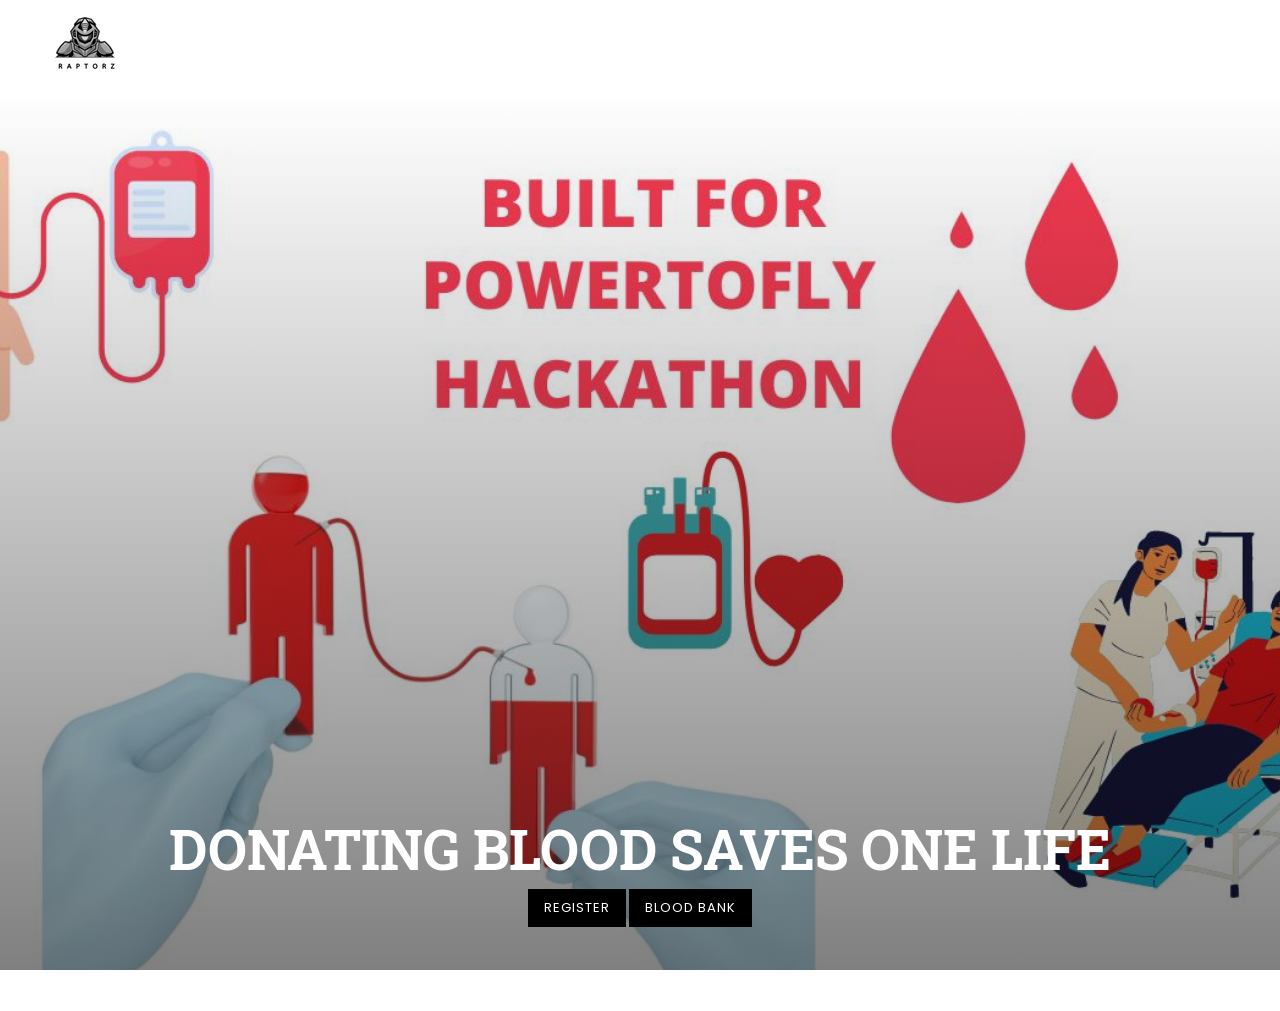
==== commit a62746d0: "Update index.html" ====
--- a/index.html
+++ b/index.html
@@ -56,7 +56,7 @@
         	<div class="home-slideshow">
             	<div class="slide">
                 	<div class="blur-up lazyload bg-size">
-                        <img class="blur-up lazyload bg-img" data-src="assets/images/ptfbg.png" src="assets/images/ptfbg.png" alt="Shop Our New Collection" title="Shop Our New Collection" />
+                        <img class="blur-up lazyload bg-img" data-src="assets/images/PTFBG.jpg" src="assets/images/PTFBG.jpg" alt="Shop Our New Collection" title="Shop Our New Collection" />
                         <div class="slideshow__text-wrap slideshow__overlay classic bottom">
                             <div class="slideshow__text-content bottom">
                                 <div class="wrap-caption center">
@@ -87,4 +87,4 @@
 </div>
 </body>
 
-</html>+</html>
